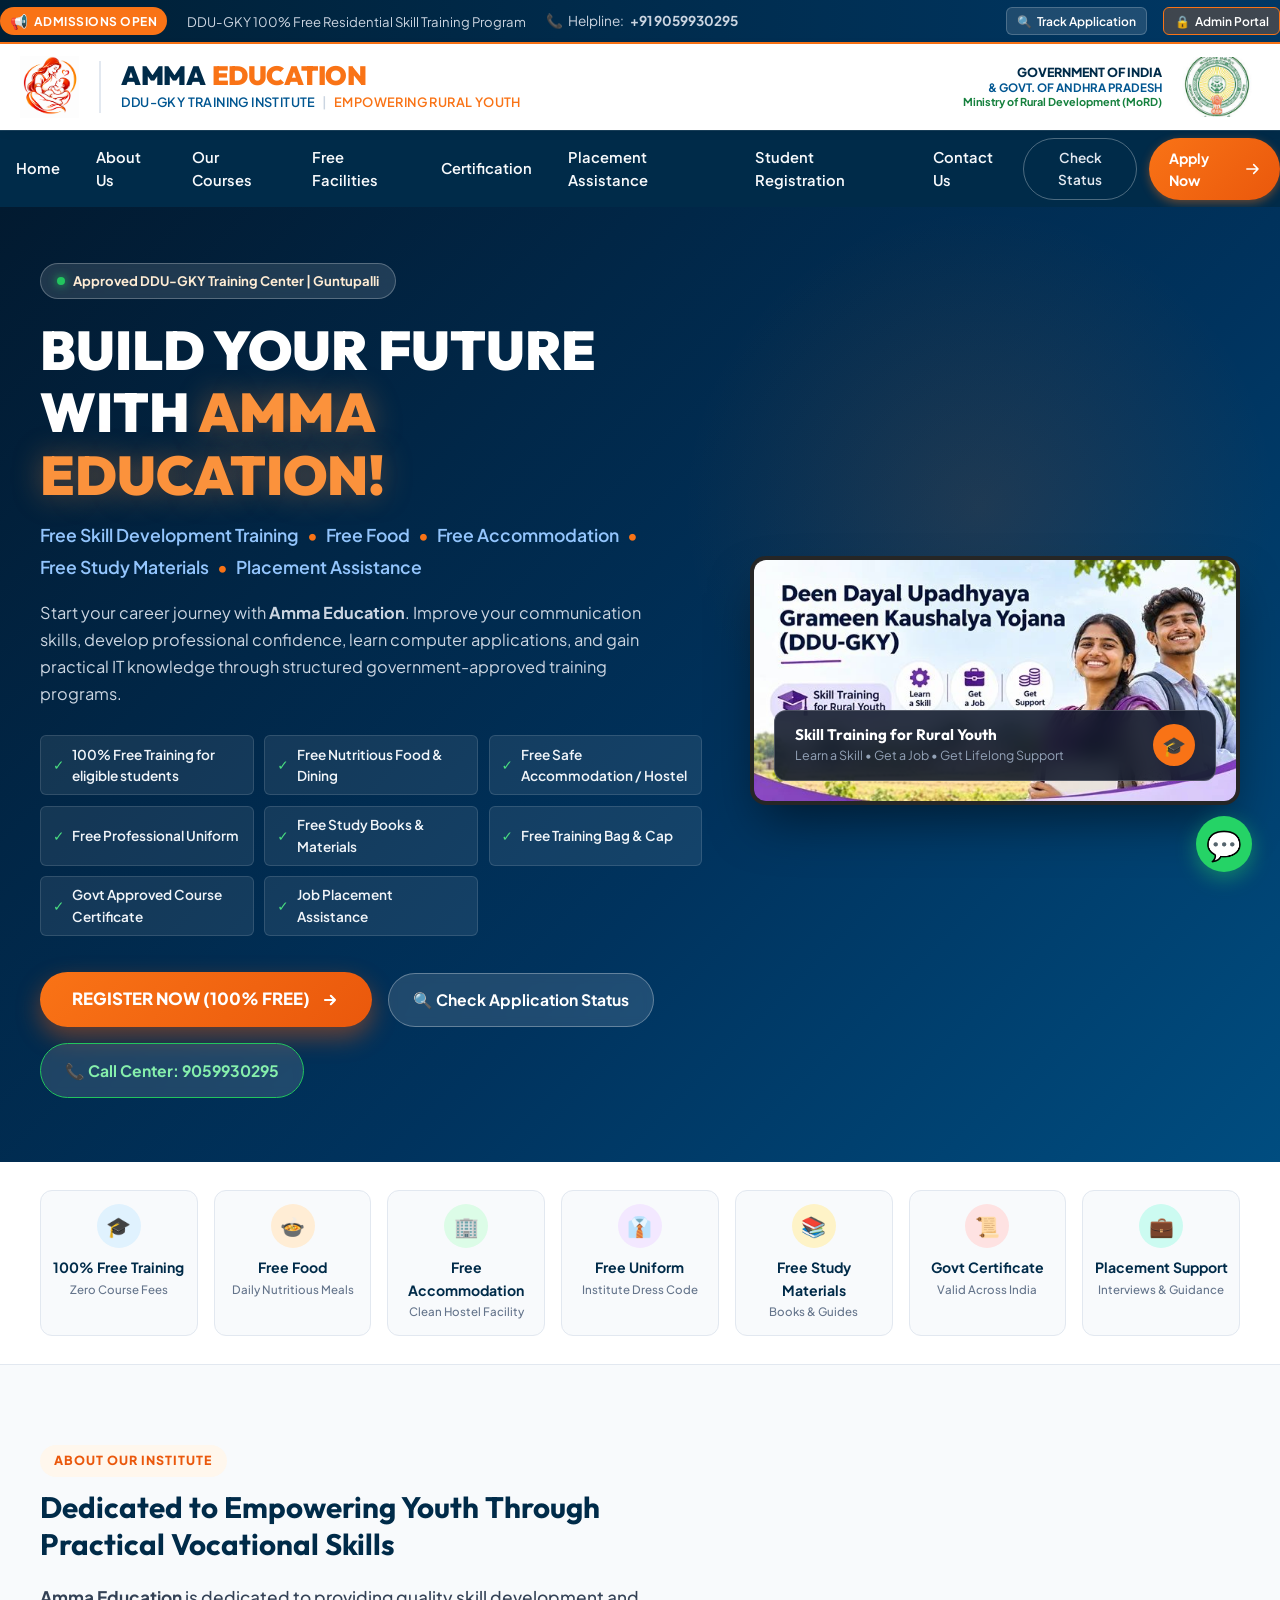
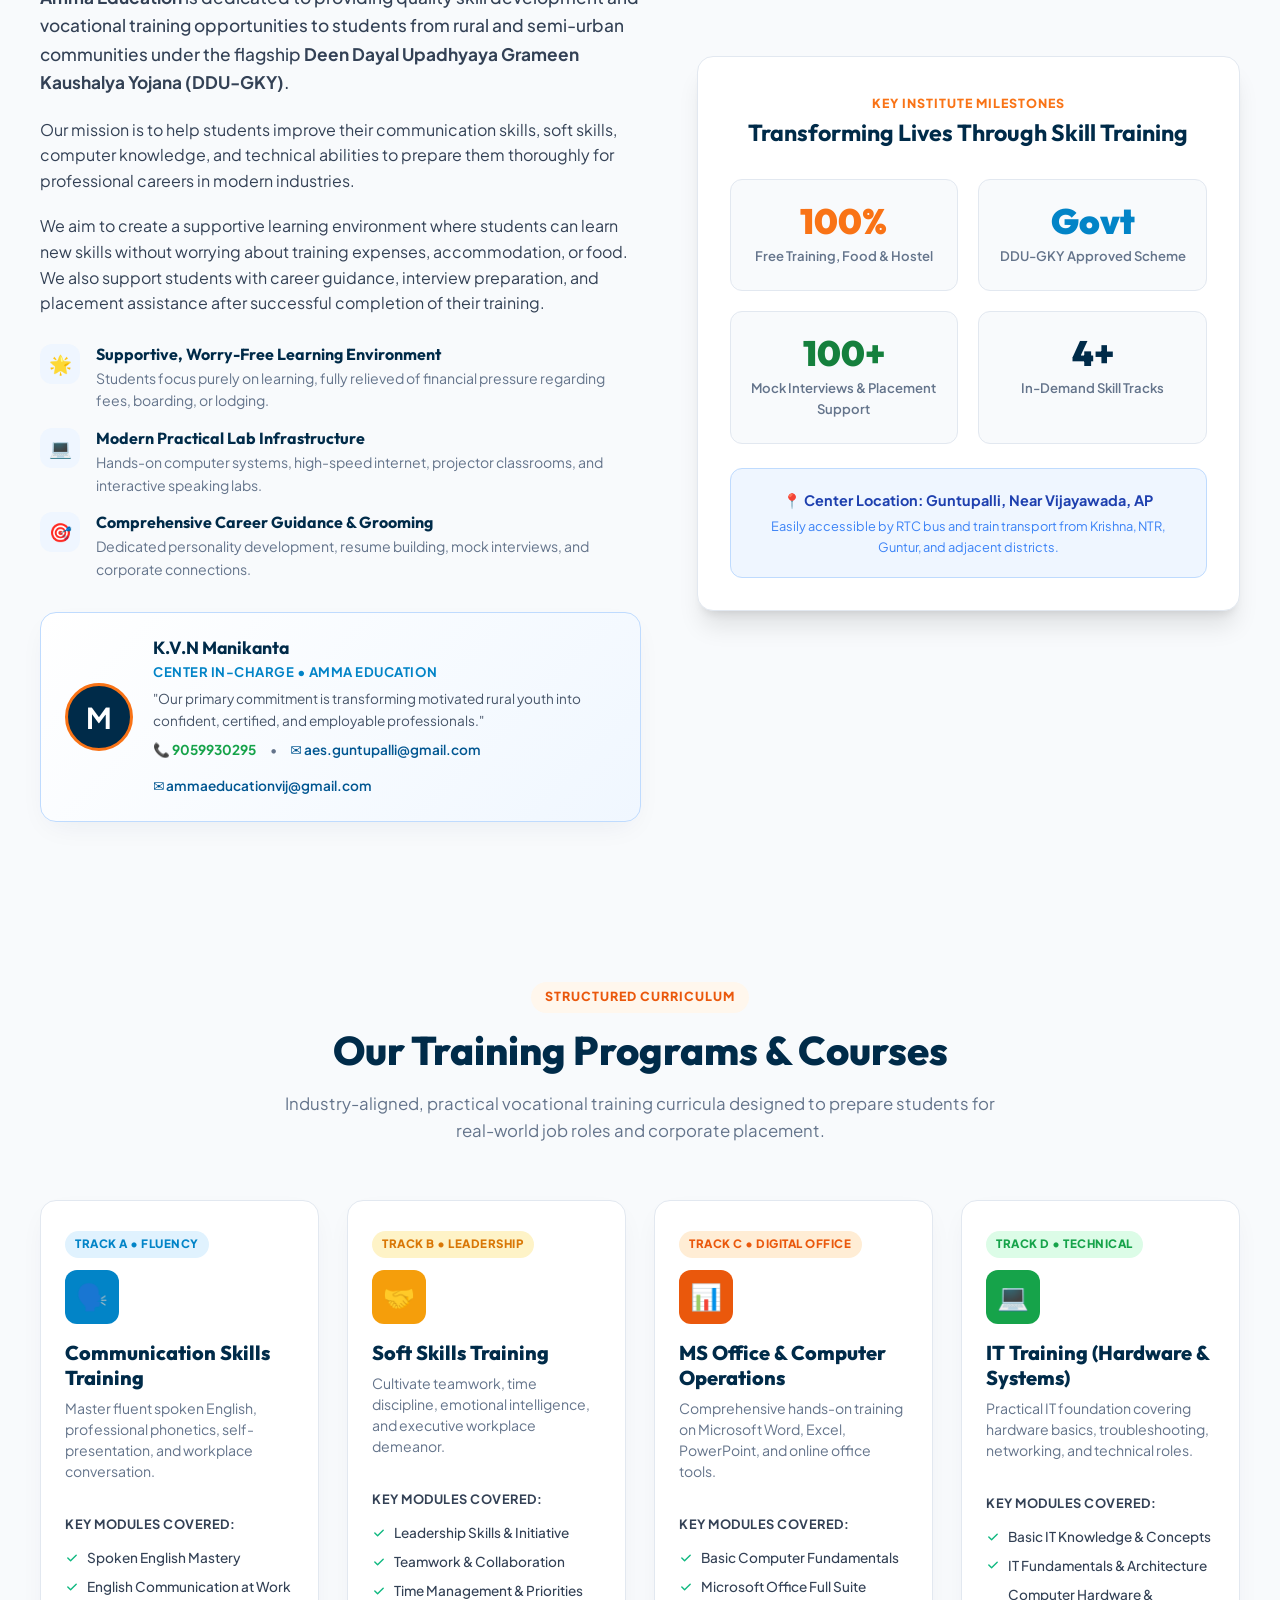
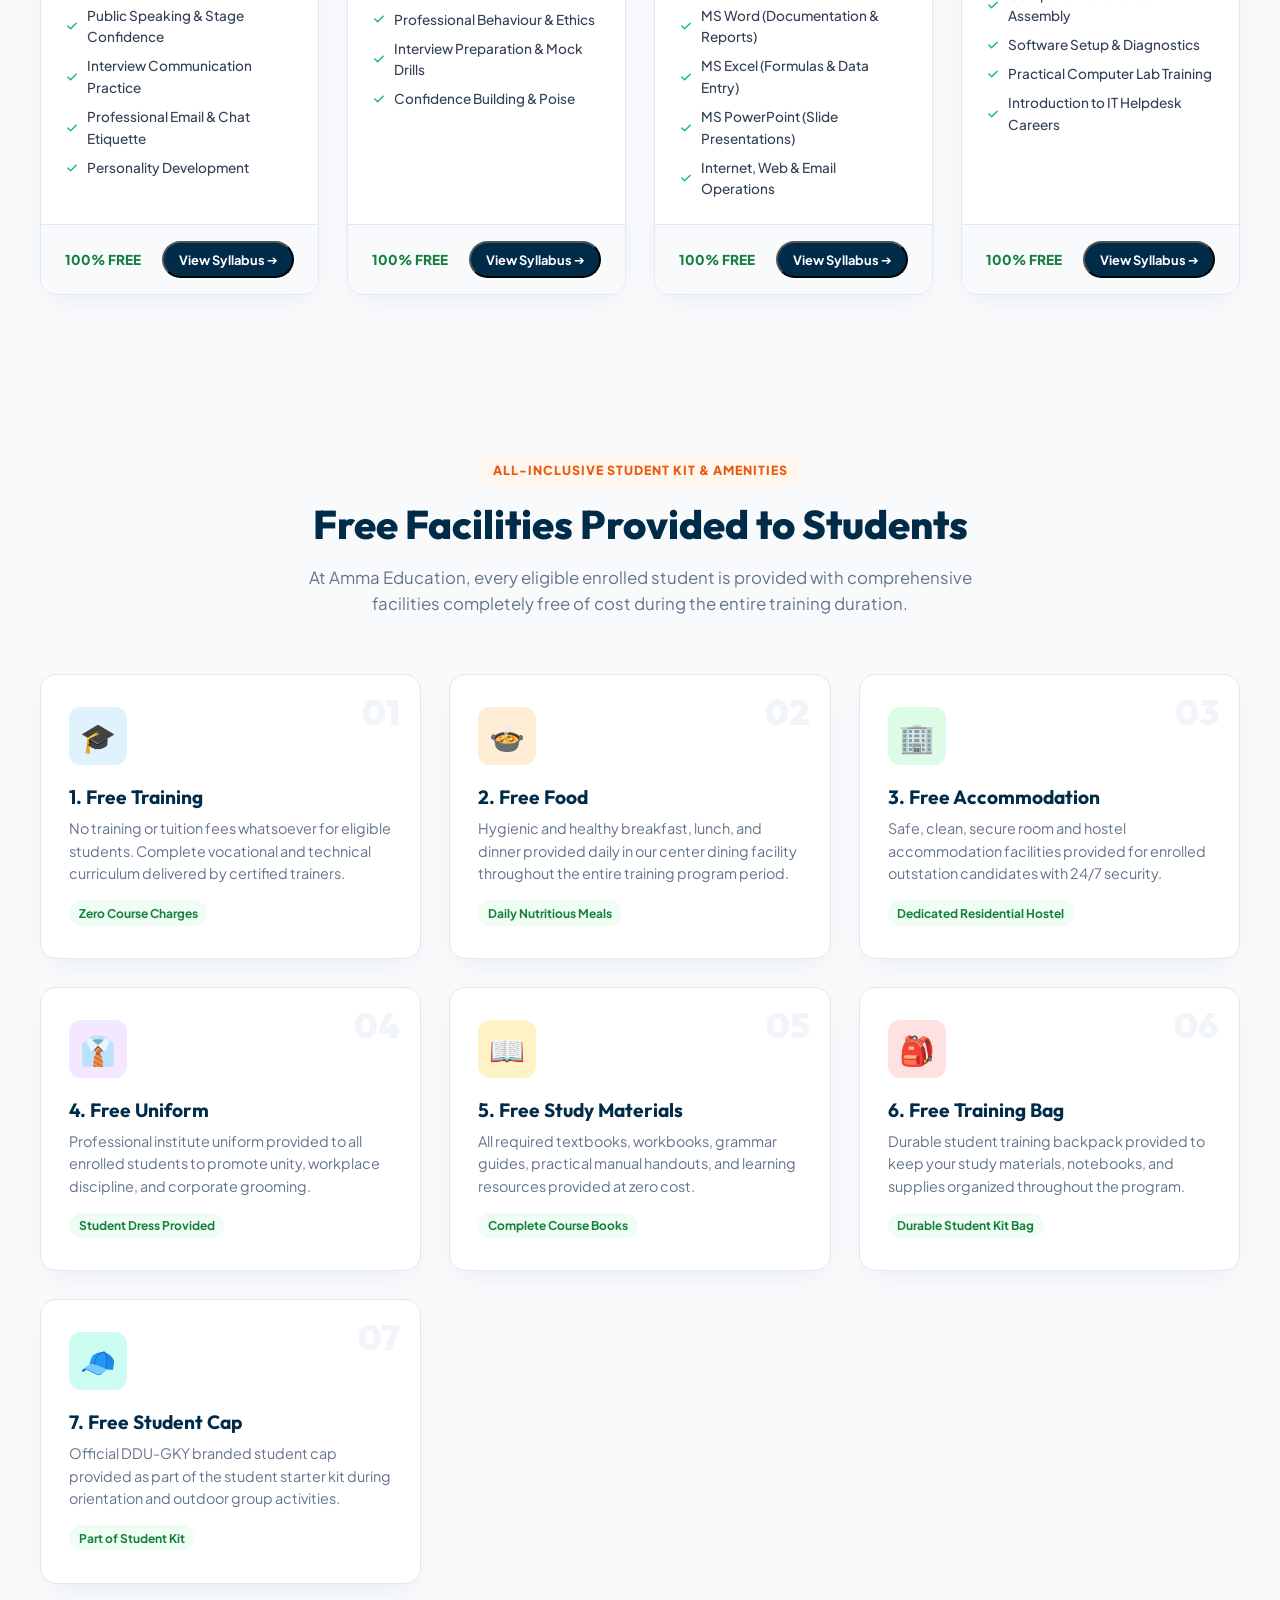
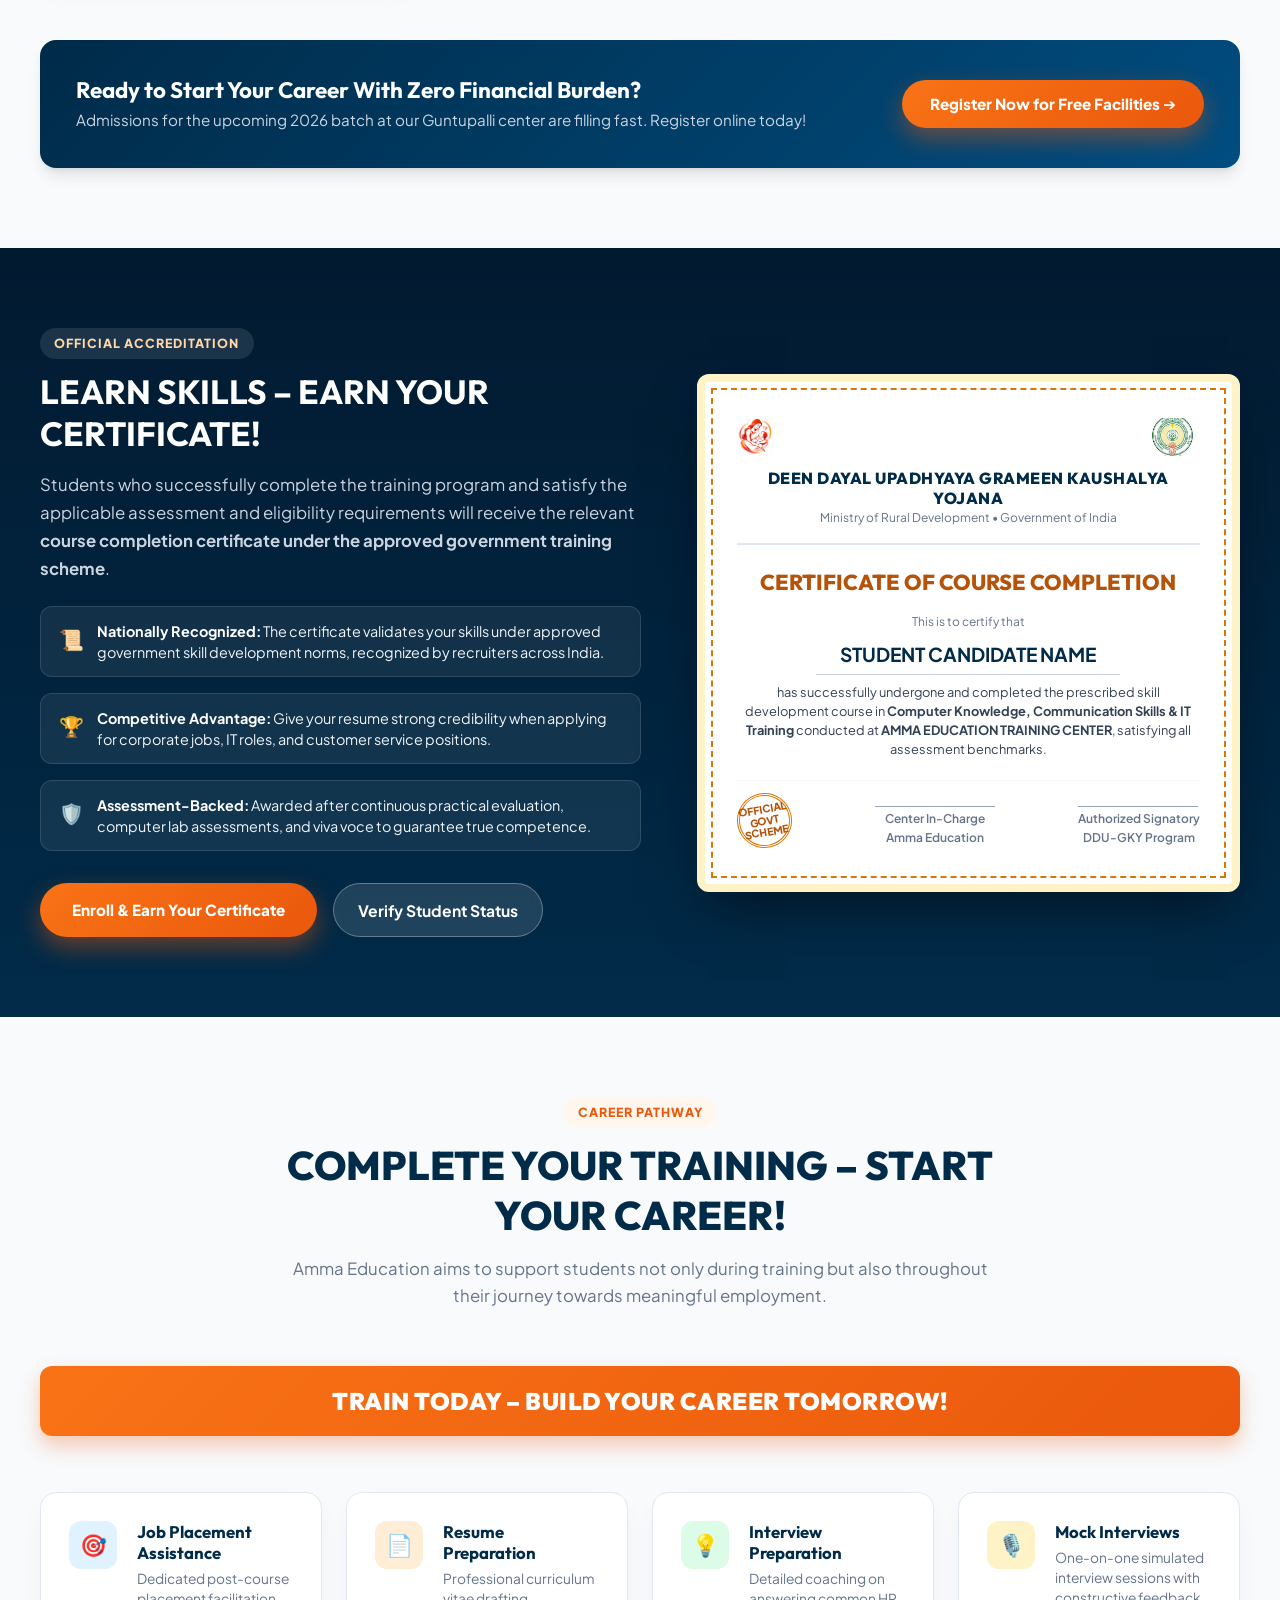
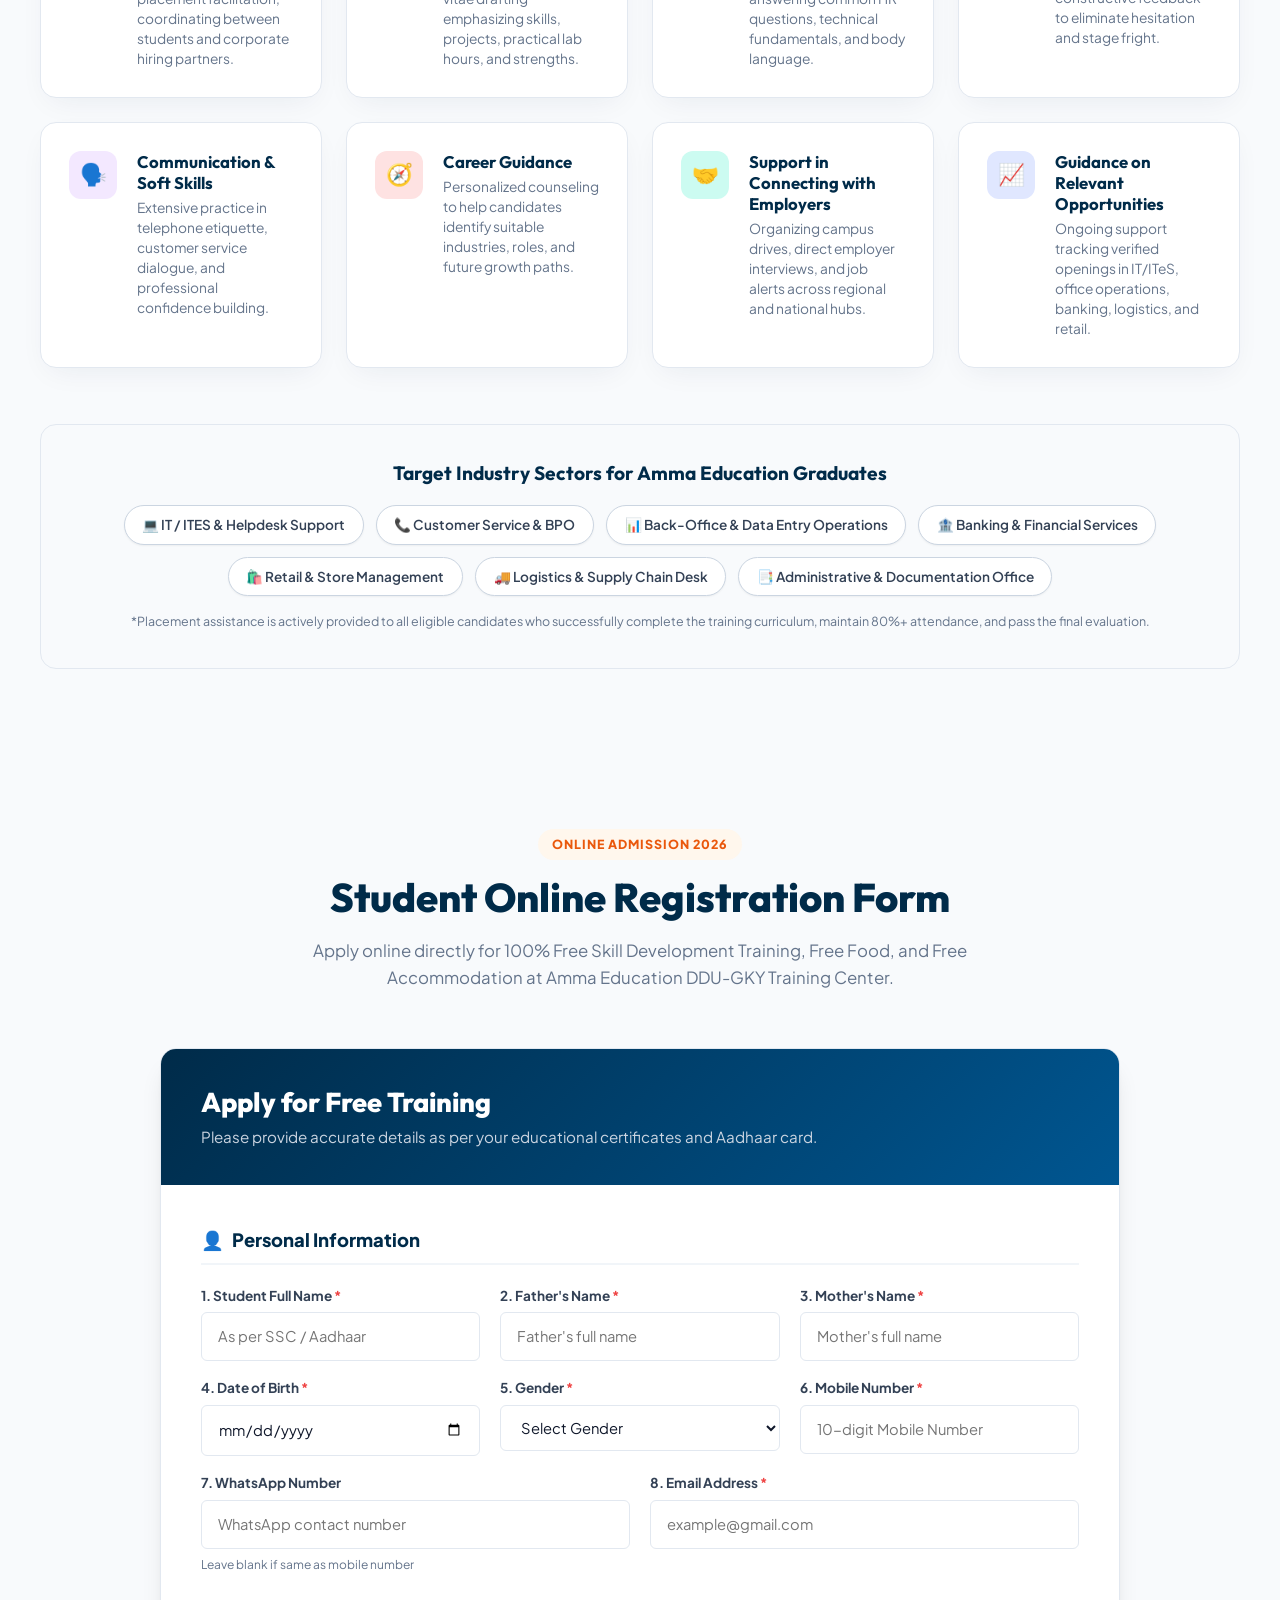
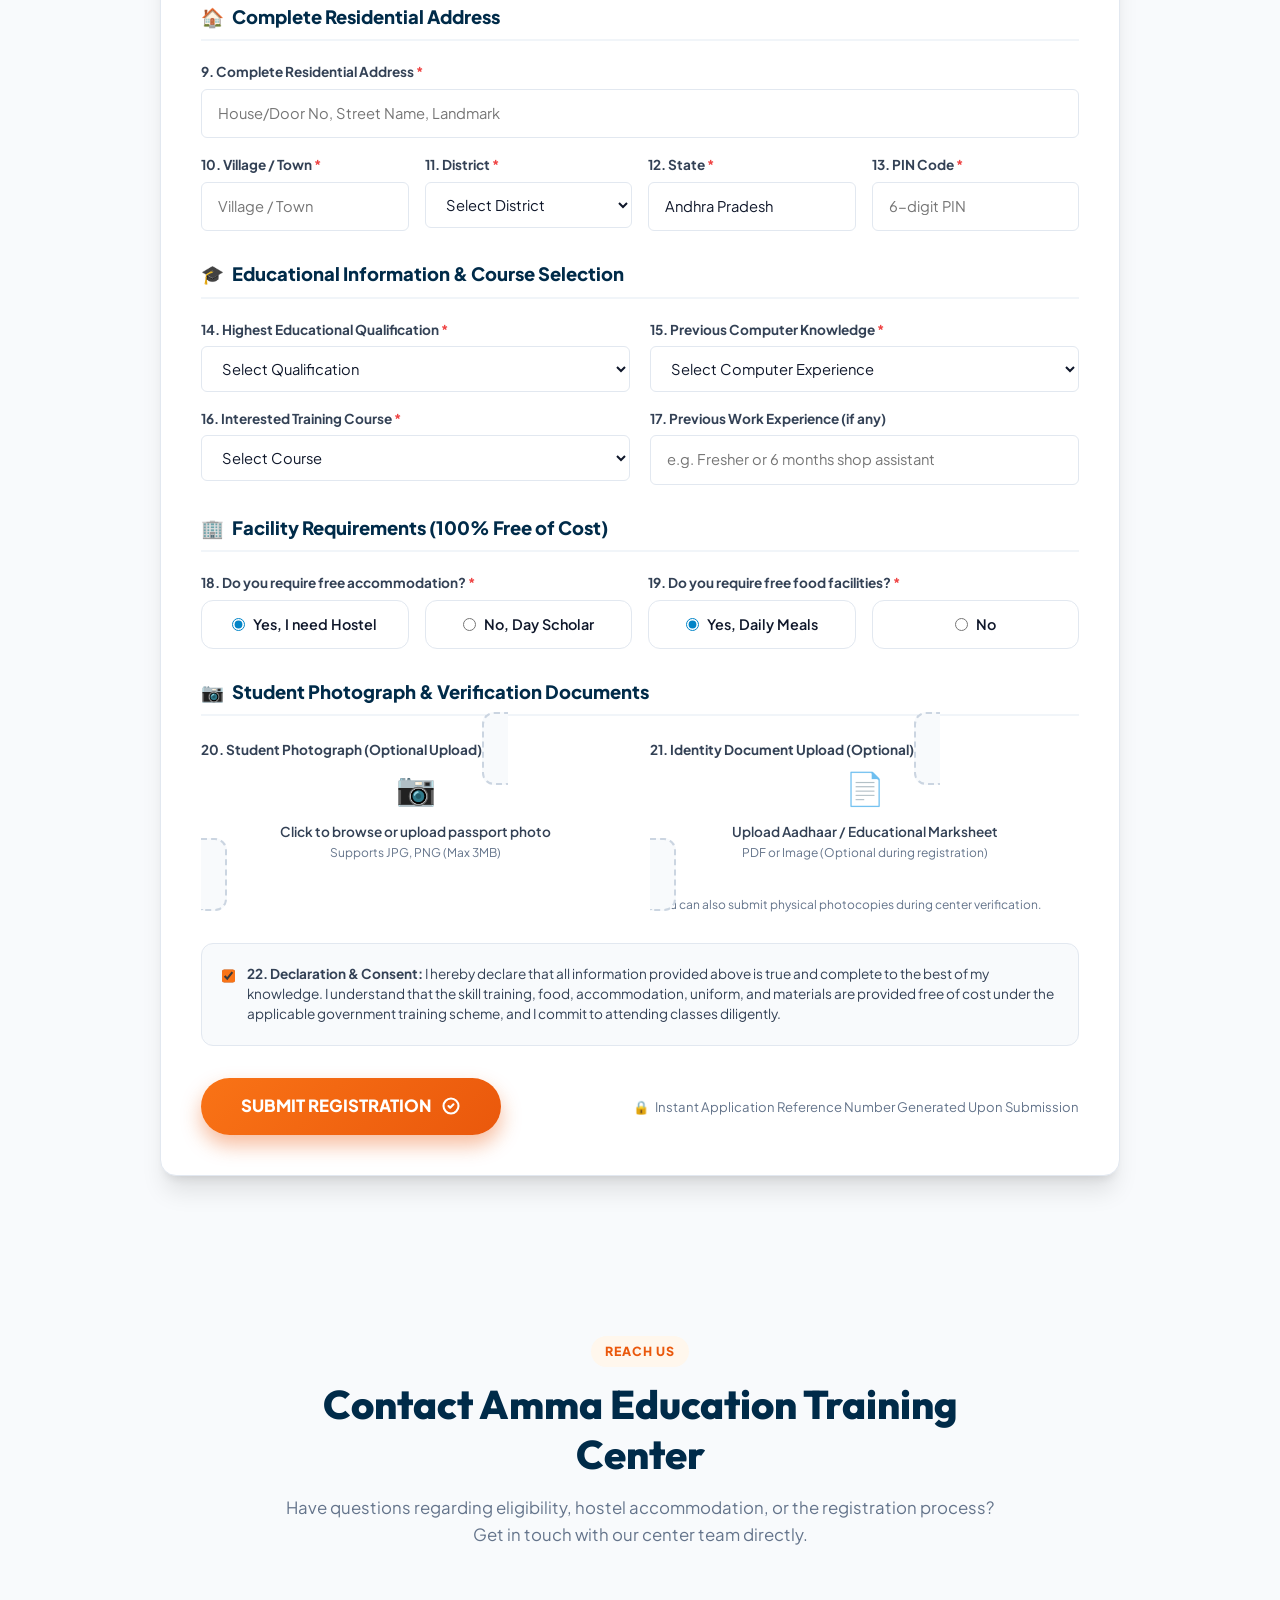
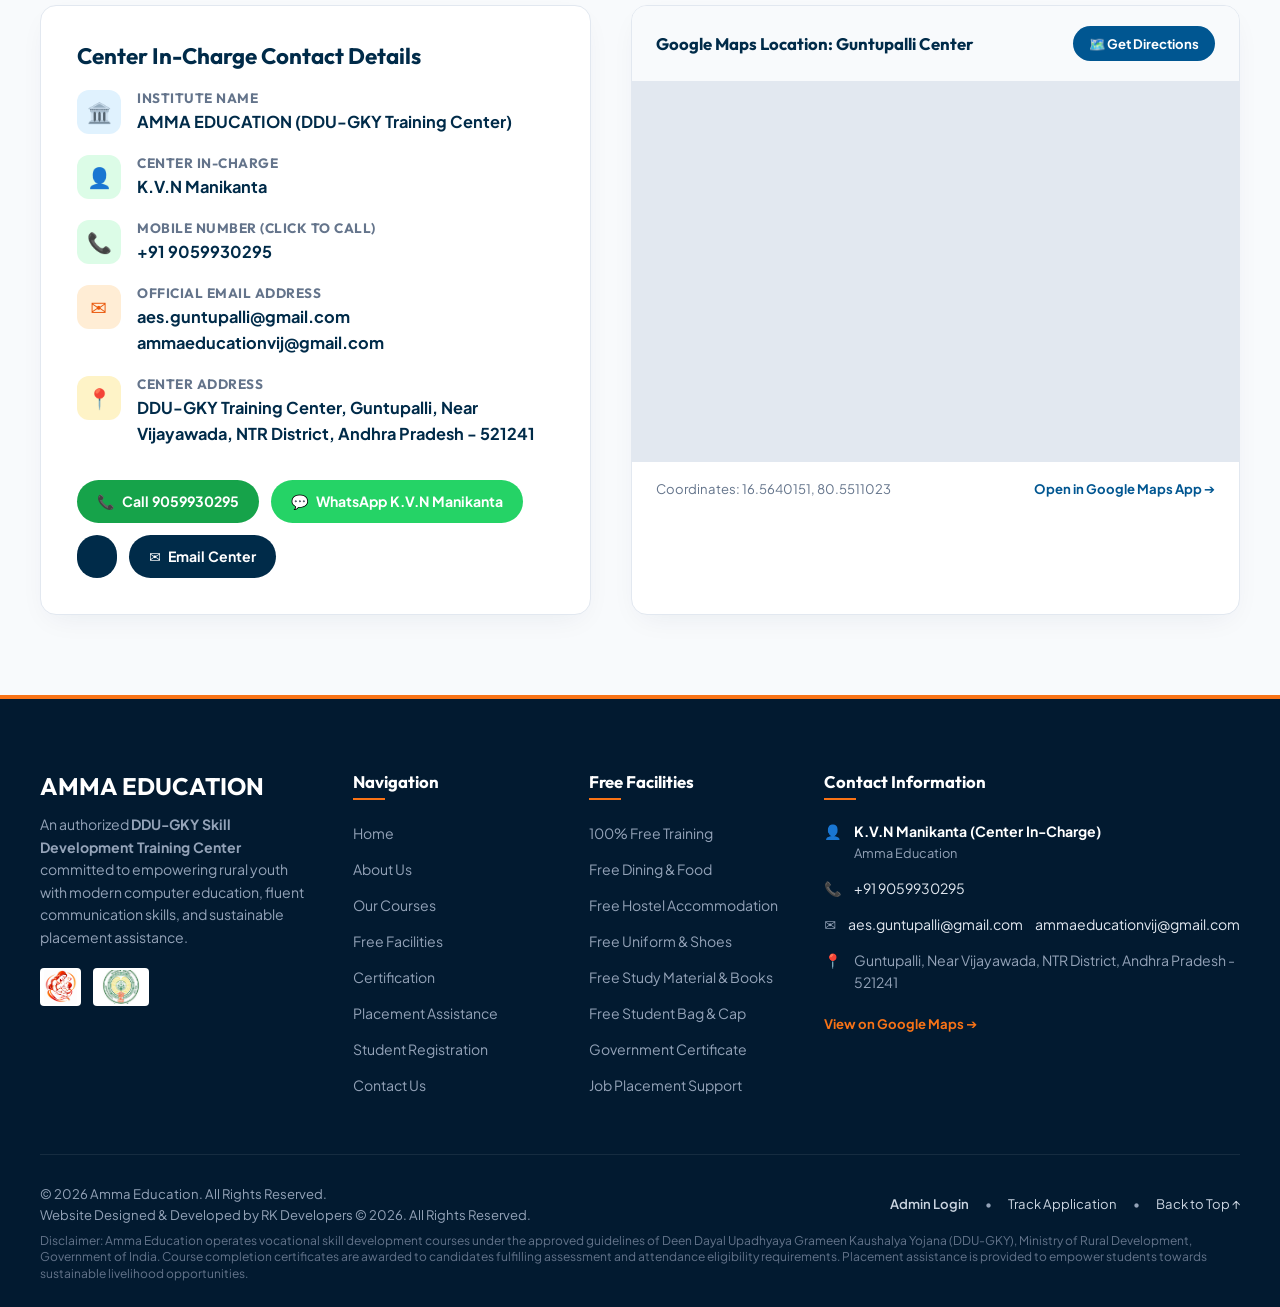
==== amma-education/index.html @ 4bd6892f "Add files via upload" ====
<!DOCTYPE html>
<html lang="en">
<head>
  <meta charset="UTF-8">
  <meta name="viewport" content="width=device-width, initial-scale=1.0">
  <meta name="description" content="Amma Education - Official DDU-GKY Training Institute in Guntupalli. 100% Free Skill Development Training, Free Food, Free Accommodation, Uniform, Study Materials, Government Certification & Job Placement Assistance.">
  <meta name="keywords" content="Amma Education, DDU GKY, Free Skill Training, Guntupalli, Vijayawada, Andhra Pradesh, Free Food, Free Hostel, Communication Skills, Soft Skills, MS Office, IT Training, Government Certificate">
  <meta name="author" content="Amma Education">
  
  <title>AMMA EDUCATION | DDU-GKY Free Skill Development Training Institute</title>

  <!-- Favicon -->
  <link rel="icon" type="image/png" href="assets/images/ddu-gky-logo.png">
  
  <!-- CSS Stylesheets -->
  <link rel="stylesheet" href="assets/css/style.css">
</head>
<body>

  <!-- ==========================================================================
       TOP NOTIFICATION & HELPLINE BAR
       ========================================================================== -->
  <div class="topbar">
    <div class="container-fluid topbar-content">
      <div class="topbar-left">
        <span class="topbar-badge">
          <span style="font-size: 0.9rem;">📢</span> Admissions Open
        </span>
        <span style="font-size: 0.82rem; color: #cbd5e1;">DDU-GKY 100% Free Residential Skill Training Program</span>
        <a href="tel:9059930295" class="topbar-link">
          <span>📞</span> Helpline: <strong>+91 9059930295 </strong>
        </a>
      </div>
      <div class="topbar-right">
        <button type="button" class="topbar-btn" onclick="openStatusModal()">
          <span>🔍</span> Track Application
        </button>
        <a href="admin.html" class="topbar-btn" style="background: rgba(249, 115, 22, 0.25); border-color: #f97316;">
          <span>🔒</span> Admin Portal
        </a>
      </div>
    </div>
  </div>

  <!-- ==========================================================================
       MAIN SITE HEADER (Dual Official Logos + Institute Branding)
       ========================================================================== -->
  <header class="site-header">
    <div class="container header-inner">
      <!-- Left: Official DDU-GKY Logo & Institute Name -->
      <div class="logo-block">
        <a href="#home" title="DDU-GKY Amma Education">
          <img src="assets/images/ddu-gky-logo.png" alt="Official DDU-GKY Logo" class="official-logo">
        </a>
        <div class="institute-branding">
          <h1 class="institute-name">
            AMMA <span class="highlight">EDUCATION</span>
          </h1>
          <div class="institute-tagline">
            <span>DDU-GKY Training Institute</span>
            <span style="color: #cbd5e1;">|</span>
            <span style="color: #f97316;">Empowering Rural Youth</span>
          </div>
        </div>
      </div>

      <!-- Right: Official Government Emblem -->
      <div class="govt-logo-wrapper">
        <div class="govt-text">
          <div style="color: #002B49; font-weight: 800; font-size: 0.78rem;">GOVERNMENT OF INDIA</div>
          <div style="color: #005691; font-size: 0.72rem;">&amp; GOVT. OF ANDHRA PRADESH</div>
          <div style="color: #15803d; font-size: 0.68rem; font-weight: 700;">Ministry of Rural Development (MoRD)</div>
        </div>
        <img src="assets/images/govt-logo.png" alt="Official Government Emblem" class="govt-logo">
      </div>
    </div>
  </header>

  <!-- ==========================================================================
       MAIN NAVIGATION BAR
       ========================================================================== -->
  <nav class="main-nav">
    <div class="container-fluid nav-inner">
      <ul class="nav-links">
        <li><a href="#home" class="nav-link active">Home</a></li>
        <li><a href="#about" class="nav-link">About Us</a></li>
        <li><a href="#courses" class="nav-link">Our Courses</a></li>
        <li><a href="#facilities" class="nav-link">Free Facilities</a></li>
        <li><a href="#certification" class="nav-link">Certification</a></li>
        <li><a href="#placement" class="nav-link">Placement Assistance</a></li>
        <li><a href="#registration" class="nav-link">Student Registration</a></li>
        <li><a href="#contact" class="nav-link">Contact Us</a></li>
      </ul>

      <div class="nav-cta">
        <button type="button" class="btn-nav-status" onclick="openStatusModal()">
          Check Status
        </button>
        <a href="#registration" class="btn-nav-register">
          <span>Apply Now</span>
          <svg width="16" height="16" fill="none" stroke="currentColor" viewBox="0 0 24 24"><path stroke-linecap="round" stroke-linejoin="round" stroke-width="2.5" d="M14 5l7 7m0 0l-7 7m7-7H3"/></svg>
        </a>
        <button type="button" class="mobile-menu-toggle" aria-label="Toggle Navigation Menu">
          ☰
        </button>
      </div>
    </div>
  </nav>

  <!-- Mobile Drawer Menu -->
  <div class="mobile-nav-overlay"></div>
  <div class="mobile-nav-drawer">
    <div class="mobile-drawer-header">
      <h3 style="color:#ffffff; font-size: 1.2rem;">AMMA EDUCATION</h3>
      <button type="button" class="mobile-drawer-close" style="background:transparent; border:none; color:#ffffff; font-size: 1.5rem; cursor:pointer;">✕</button>
    </div>
    <div class="mobile-nav-links">
      <a href="#home">🏠 Home</a>
      <a href="#about">ℹ️ About Us</a>
      <a href="#courses">📚 Our Courses</a>
      <a href="#facilities">✨ Free Facilities</a>
      <a href="#certification">📜 Government Certificate</a>
      <a href="#placement">💼 Placement Assistance</a>
      <a href="#registration">📝 Student Registration</a>
      <a href="#contact">📍 Contact Us</a>
      <a href="javascript:void(0)" onclick="openStatusModal()">🔍 Track Application Status</a>
      <a href="admin.html" style="color: #fb923c;">🔒 Center Admin Portal</a>
    </div>
    <div style="margin-top: auto; border-top: 1px solid rgba(255,255,255,0.1); padding-top: 1rem; color: #94a3b8; font-size: 0.82rem;">
      <p>Center In-charge: <strong>K.V.N Manikanta</strong></p>
      <p>Helpline: <strong>9059930295</strong></p>
    </div>
  </div>

  <!-- ==========================================================================
       SECTION 2: HOMEPAGE MAIN BANNER / HERO
       ========================================================================== -->
  <section id="home" class="hero-section">
    <div class="container hero-grid">
      <!-- Left Column: Compelling Pitch & CTAs -->
      <div>
        <div class="hero-badge-pill">
          <span class="pill-dot"></span>
          <span>Approved DDU-GKY Training Center | Guntupalli</span>
        </div>

        <h1 class="hero-title">
          BUILD YOUR FUTURE WITH <span class="highlight-orange">AMMA EDUCATION!</span>
        </h1>

        <div class="hero-subheading">
          <span>Free Skill Development Training</span>
          <span class="bullet">•</span>
          <span>Free Food</span>
          <span class="bullet">•</span>
          <span>Free Accommodation</span>
          <span class="bullet">•</span>
          <span>Free Study Materials</span>
          <span class="bullet">•</span>
          <span>Placement Assistance</span>
        </div>

        <p class="hero-desc">
          Start your career journey with <strong>Amma Education</strong>. Improve your communication skills, develop professional confidence, learn computer applications, and gain practical IT knowledge through structured government-approved training programs.
        </p>

        <!-- Prominently Highlighted Benefits Grid -->
        <div class="hero-benefits-grid">
          <div class="benefit-item">
            <span class="check-icon">✓</span> 100% Free Training for eligible students
          </div>
          <div class="benefit-item">
            <span class="check-icon">✓</span> Free Nutritious Food &amp; Dining
          </div>
          <div class="benefit-item">
            <span class="check-icon">✓</span> Free Safe Accommodation / Hostel
          </div>
          <div class="benefit-item">
            <span class="check-icon">✓</span> Free Professional Uniform
          </div>
          <div class="benefit-item">
            <span class="check-icon">✓</span> Free Study Books &amp; Materials
          </div>
          <div class="benefit-item">
            <span class="check-icon">✓</span> Free Training Bag &amp; Cap
          </div>
          <div class="benefit-item">
            <span class="check-icon">✓</span> Govt Approved Course Certificate
          </div>
          <div class="benefit-item">
            <span class="check-icon">✓</span> Job Placement Assistance
          </div>
        </div>

        <!-- Prominent Call to Action Buttons -->
        <div class="hero-ctas">
          <a href="#registration" class="btn-primary-hero">
            <span>REGISTER NOW (100% FREE)</span>
            <svg width="20" height="20" fill="none" stroke="currentColor" viewBox="0 0 24 24"><path stroke-linecap="round" stroke-linejoin="round" stroke-width="2.5" d="M13 7l5 5m0 0l-5 5m5-5H6"/></svg>
          </a>
          <button type="button" class="btn-secondary-hero" onclick="openStatusModal()">
            <span>🔍 Check Application Status</span>
          </button>
          <a href="tel:9059930295" class="btn-secondary-hero" style="border-color: #22c55e; color: #86efac;">
            <span>📞 Call Center: 9059930295</span>
          </a>
        </div>
      </div>

      <!-- Right Column: Official Visual Hero Card -->
      <div class="hero-media-wrapper">
        <div class="hero-image-card">
          <img src="assets/images/ddu-gky-banner.jpg" alt="DDU-GKY Skill Training for Rural Youth" class="hero-main-img">
          
          <div class="hero-floating-badge">
            <div class="floating-badge-text">
              <h4>Skill Training for Rural Youth</h4>
              <p>Learn a Skill • Get a Job • Get Lifelong Support</p>
            </div>
            <div class="floating-badge-icon">
              🎓
            </div>
          </div>
        </div>
      </div>
    </div>
  </section>

  <!-- ==========================================================================
       VALUE STRIP: KEY 100% FREE BENEFITS AT A GLANCE
       ========================================================================== -->
  <div class="value-strip">
    <div class="container value-strip-grid">
      <div class="value-strip-card">
        <div class="value-strip-icon free-train">🎓</div>
        <div class="value-strip-title">100% Free Training</div>
        <div class="value-strip-sub">Zero Course Fees</div>
      </div>
      <div class="value-strip-card">
        <div class="value-strip-icon free-food">🍲</div>
        <div class="value-strip-title">Free Food</div>
        <div class="value-strip-sub">Daily Nutritious Meals</div>
      </div>
      <div class="value-strip-card">
        <div class="value-strip-icon free-stay">🏢</div>
        <div class="value-strip-title">Free Accommodation</div>
        <div class="value-strip-sub">Clean Hostel Facility</div>
      </div>
      <div class="value-strip-card">
        <div class="value-strip-icon free-dress">👔</div>
        <div class="value-strip-title">Free Uniform</div>
        <div class="value-strip-sub">Institute Dress Code</div>
      </div>
      <div class="value-strip-card">
        <div class="value-strip-icon free-books">📚</div>
        <div class="value-strip-title">Free Study Materials</div>
        <div class="value-strip-sub">Books &amp; Guides</div>
      </div>
      <div class="value-strip-card">
        <div class="value-strip-icon free-cert">📜</div>
        <div class="value-strip-title">Govt Certificate</div>
        <div class="value-strip-sub">Valid Across India</div>
      </div>
      <div class="value-strip-card">
        <div class="value-strip-icon free-job">💼</div>
        <div class="value-strip-title">Placement Support</div>
        <div class="value-strip-sub">Interviews &amp; Guidance</div>
      </div>
    </div>
  </div>

  <!-- ==========================================================================
       SECTION 3: ABOUT AMMA EDUCATION
       ========================================================================== -->
  <section id="about" class="section section-tinted">
    <div class="container about-grid">
      <!-- Left: About Information -->
      <div class="about-text-col">
        <span class="section-tag">About Our Institute</span>
        <h3>Dedicated to Empowering Youth Through Practical Vocational Skills</h3>
        
        <p class="about-lead">
          <strong>Amma Education</strong> is dedicated to providing quality skill development and vocational training opportunities to students from rural and semi-urban communities under the flagship <strong>Deen Dayal Upadhyaya Grameen Kaushalya Yojana (DDU-GKY)</strong>.
        </p>

        <p style="color: var(--text-medium); margin-bottom: 1.25rem;">
          Our mission is to help students improve their communication skills, soft skills, computer knowledge, and technical abilities to prepare them thoroughly for professional careers in modern industries.
        </p>

        <p style="color: var(--text-medium); margin-bottom: 1.5rem;">
          We aim to create a supportive learning environment where students can learn new skills without worrying about training expenses, accommodation, or food. We also support students with career guidance, interview preparation, and placement assistance after successful completion of their training.
        </p>

        <!-- Feature Points -->
        <div class="about-features">
          <div class="about-feat-item">
            <div class="feat-icon-box">🌟</div>
            <div class="feat-content">
              <h4>Supportive, Worry-Free Learning Environment</h4>
              <p>Students focus purely on learning, fully relieved of financial pressure regarding fees, boarding, or lodging.</p>
            </div>
          </div>

          <div class="about-feat-item">
            <div class="feat-icon-box">💻</div>
            <div class="feat-content">
              <h4>Modern Practical Lab Infrastructure</h4>
              <p>Hands-on computer systems, high-speed internet, projector classrooms, and interactive speaking labs.</p>
            </div>
          </div>

          <div class="about-feat-item">
            <div class="feat-icon-box">🎯</div>
            <div class="feat-content">
              <h4>Comprehensive Career Guidance &amp; Grooming</h4>
              <p>Dedicated personality development, resume building, mock interviews, and corporate connections.</p>
            </div>
          </div>
        </div>

        <!-- Center In-charge Profile Card -->
        <div class="incharge-card">
          <div class="incharge-avatar">M</div>
          <div class="incharge-info">
            <h4>K.V.N Manikanta</h4>
            <div class="incharge-role">Center In-Charge • Amma Education</div>
            <p style="font-size: 0.85rem; color: #475569; margin-bottom: 0.5rem;">
              "Our primary commitment is transforming motivated rural youth into confident, certified, and employable professionals."
            </p>
            <div class="incharge-contact">
              <a href="tel:9059930295" style="color: #16a34a; font-weight: 700;">📞 9059930295</a>
              <span>•</span>
              <a href="mailto:aes.guntupalli@gmail.com" style="color: #005691; font-weight: 600;">✉️ aes.guntupalli@gmail.com</a>
              <a href="ammaeducationvij@gmail.com" style="color: #005691; font-weight: 600;">✉️ ammaeducationvij@gmail.com</a>

            </div>
          </div>
        </div>
      </div>

      <!-- Right: Key Highlights & Stats Visual -->
      <div>
        <div class="about-visual-card">
          <div style="text-align: center; margin-bottom: 2rem;">
            <span style="font-size: 0.78rem; font-weight: 800; color: #f97316; letter-spacing: 1px; text-transform: uppercase;">Key Institute Milestones</span>
            <h4 style="font-size: 1.45rem; color: #002B49; margin-top: 0.25rem;">Transforming Lives Through Skill Training</h4>
          </div>

          <div class="about-stats-grid">
            <div class="stat-box">
              <div class="stat-number saffron">100%</div>
              <div class="stat-label">Free Training, Food &amp; Hostel</div>
            </div>
            <div class="stat-box">
              <div class="stat-number blue">Govt</div>
              <div class="stat-label">DDU-GKY Approved Scheme</div>
            </div>
            <div class="stat-box">
              <div class="stat-number green">100+</div>
              <div class="stat-label">Mock Interviews &amp; Placement Support</div>
            </div>
            <div class="stat-box">
              <div class="stat-number">4+</div>
              <div class="stat-label">In-Demand Skill Tracks</div>
            </div>
          </div>

          <div style="background: #eff6ff; border-radius: 12px; padding: 1.25rem; margin-top: 1.5rem; border: 1px solid #bfdbfe; text-align: center;">
            <p style="font-size: 0.9rem; color: #1e40af; font-weight: 700; margin-bottom: 0.25rem;">
              📍 Center Location: Guntupalli, Near Vijayawada, AP
            </p>
            <p style="font-size: 0.8rem; color: #3b82f6;">
              Easily accessible by RTC bus and train transport from Krishna, NTR, Guntur, and adjacent districts.
            </p>
          </div>
        </div>
      </div>
    </div>
  </section>

  <!-- ==========================================================================
       SECTION 4: OUR TRAINING PROGRAMS AND COURSES
       ========================================================================== -->
  <section id="courses" class="section">
    <div class="container">
      <div class="section-header">
        <span class="section-tag">Structured Curriculum</span>
        <h2 class="section-title">Our Training Programs &amp; Courses</h2>
        <p class="section-subtitle">
          Industry-aligned, practical vocational training curricula designed to prepare students for real-world job roles and corporate placement.
        </p>
      </div>

      <div class="courses-grid">
        <!-- Course A: Communication Skills Training -->
        <div class="course-card comm">
          <div class="course-card-header">
            <span class="course-badge">Track A • Fluency</span>
            <div class="course-icon-holder">🗣️</div>
            <h3 class="course-title">Communication Skills Training</h3>
            <p class="course-desc">Master fluent spoken English, professional phonetics, self-presentation, and workplace conversation.</p>
          </div>
          <div class="course-card-body">
            <div class="syllabus-title">Key Modules Covered:</div>
            <ul class="curriculum-list">
              <li class="curriculum-item"><svg width="14" height="14" fill="currentColor" viewBox="0 0 20 20"><path fill-rule="evenodd" d="M16.707 5.293a1 1 0 010 1.414l-8 8a1 1 0 01-1.414 0l-4-4a1 1 0 011.414-1.414L8 12.586l7.293-7.293a1 1 0 011.414 0z" clip-rule="evenodd"/></svg> Spoken English Mastery</li>
              <li class="curriculum-item"><svg width="14" height="14" fill="currentColor" viewBox="0 0 20 20"><path fill-rule="evenodd" d="M16.707 5.293a1 1 0 010 1.414l-8 8a1 1 0 01-1.414 0l-4-4a1 1 0 011.414-1.414L8 12.586l7.293-7.293a1 1 0 011.414 0z" clip-rule="evenodd"/></svg> English Communication at Work</li>
              <li class="curriculum-item"><svg width="14" height="14" fill="currentColor" viewBox="0 0 20 20"><path fill-rule="evenodd" d="M16.707 5.293a1 1 0 010 1.414l-8 8a1 1 0 01-1.414 0l-4-4a1 1 0 011.414-1.414L8 12.586l7.293-7.293a1 1 0 011.414 0z" clip-rule="evenodd"/></svg> Public Speaking &amp; Stage Confidence</li>
              <li class="curriculum-item"><svg width="14" height="14" fill="currentColor" viewBox="0 0 20 20"><path fill-rule="evenodd" d="M16.707 5.293a1 1 0 010 1.414l-8 8a1 1 0 01-1.414 0l-4-4a1 1 0 011.414-1.414L8 12.586l7.293-7.293a1 1 0 011.414 0z" clip-rule="evenodd"/></svg> Interview Communication Practice</li>
              <li class="curriculum-item"><svg width="14" height="14" fill="currentColor" viewBox="0 0 20 20"><path fill-rule="evenodd" d="M16.707 5.293a1 1 0 010 1.414l-8 8a1 1 0 01-1.414 0l-4-4a1 1 0 011.414-1.414L8 12.586l7.293-7.293a1 1 0 011.414 0z" clip-rule="evenodd"/></svg> Professional Email &amp; Chat Etiquette</li>
              <li class="curriculum-item"><svg width="14" height="14" fill="currentColor" viewBox="0 0 20 20"><path fill-rule="evenodd" d="M16.707 5.293a1 1 0 010 1.414l-8 8a1 1 0 01-1.414 0l-4-4a1 1 0 011.414-1.414L8 12.586l7.293-7.293a1 1 0 011.414 0z" clip-rule="evenodd"/></svg> Personality Development</li>
            </ul>
          </div>
          <div class="course-card-footer">
            <span class="course-fee-tag">100% FREE</span>
            <button type="button" class="btn-course-enroll" onclick="openCourseModal('comm')">
              View Syllabus ➔
            </button>
          </div>
        </div>

        <!-- Course B: Soft Skills Training -->
        <div class="course-card soft">
          <div class="course-card-header">
            <span class="course-badge">Track B • Leadership</span>
            <div class="course-icon-holder">🤝</div>
            <h3 class="course-title">Soft Skills Training</h3>
            <p class="course-desc">Cultivate teamwork, time discipline, emotional intelligence, and executive workplace demeanor.</p>
          </div>
          <div class="course-card-body">
            <div class="syllabus-title">Key Modules Covered:</div>
            <ul class="curriculum-list">
              <li class="curriculum-item"><svg width="14" height="14" fill="currentColor" viewBox="0 0 20 20"><path fill-rule="evenodd" d="M16.707 5.293a1 1 0 010 1.414l-8 8a1 1 0 01-1.414 0l-4-4a1 1 0 011.414-1.414L8 12.586l7.293-7.293a1 1 0 011.414 0z" clip-rule="evenodd"/></svg> Leadership Skills &amp; Initiative</li>
              <li class="curriculum-item"><svg width="14" height="14" fill="currentColor" viewBox="0 0 20 20"><path fill-rule="evenodd" d="M16.707 5.293a1 1 0 010 1.414l-8 8a1 1 0 01-1.414 0l-4-4a1 1 0 011.414-1.414L8 12.586l7.293-7.293a1 1 0 011.414 0z" clip-rule="evenodd"/></svg> Teamwork &amp; Collaboration</li>
              <li class="curriculum-item"><svg width="14" height="14" fill="currentColor" viewBox="0 0 20 20"><path fill-rule="evenodd" d="M16.707 5.293a1 1 0 010 1.414l-8 8a1 1 0 01-1.414 0l-4-4a1 1 0 011.414-1.414L8 12.586l7.293-7.293a1 1 0 011.414 0z" clip-rule="evenodd"/></svg> Time Management &amp; Priorities</li>
              <li class="curriculum-item"><svg width="14" height="14" fill="currentColor" viewBox="0 0 20 20"><path fill-rule="evenodd" d="M16.707 5.293a1 1 0 010 1.414l-8 8a1 1 0 01-1.414 0l-4-4a1 1 0 011.414-1.414L8 12.586l7.293-7.293a1 1 0 011.414 0z" clip-rule="evenodd"/></svg> Professional Behaviour &amp; Ethics</li>
              <li class="curriculum-item"><svg width="14" height="14" fill="currentColor" viewBox="0 0 20 20"><path fill-rule="evenodd" d="M16.707 5.293a1 1 0 010 1.414l-8 8a1 1 0 01-1.414 0l-4-4a1 1 0 011.414-1.414L8 12.586l7.293-7.293a1 1 0 011.414 0z" clip-rule="evenodd"/></svg> Interview Preparation &amp; Mock Drills</li>
              <li class="curriculum-item"><svg width="14" height="14" fill="currentColor" viewBox="0 0 20 20"><path fill-rule="evenodd" d="M16.707 5.293a1 1 0 010 1.414l-8 8a1 1 0 01-1.414 0l-4-4a1 1 0 011.414-1.414L8 12.586l7.293-7.293a1 1 0 011.414 0z" clip-rule="evenodd"/></svg> Confidence Building &amp; Poise</li>
            </ul>
          </div>
          <div class="course-card-footer">
            <span class="course-fee-tag">100% FREE</span>
            <button type="button" class="btn-course-enroll" onclick="openCourseModal('soft')">
              View Syllabus ➔
            </button>
          </div>
        </div>

        <!-- Course C: Computer Knowledge & MS Office -->
        <div class="course-card msoffice">
          <div class="course-card-header">
            <span class="course-badge">Track C • Digital Office</span>
            <div class="course-icon-holder">📊</div>
            <h3 class="course-title">MS Office &amp; Computer Operations</h3>
            <p class="course-desc">Comprehensive hands-on training on Microsoft Word, Excel, PowerPoint, and online office tools.</p>
          </div>
          <div class="course-card-body">
            <div class="syllabus-title">Key Modules Covered:</div>
            <ul class="curriculum-list">
              <li class="curriculum-item"><svg width="14" height="14" fill="currentColor" viewBox="0 0 20 20"><path fill-rule="evenodd" d="M16.707 5.293a1 1 0 010 1.414l-8 8a1 1 0 01-1.414 0l-4-4a1 1 0 011.414-1.414L8 12.586l7.293-7.293a1 1 0 011.414 0z" clip-rule="evenodd"/></svg> Basic Computer Fundamentals</li>
              <li class="curriculum-item"><svg width="14" height="14" fill="currentColor" viewBox="0 0 20 20"><path fill-rule="evenodd" d="M16.707 5.293a1 1 0 010 1.414l-8 8a1 1 0 01-1.414 0l-4-4a1 1 0 011.414-1.414L8 12.586l7.293-7.293a1 1 0 011.414 0z" clip-rule="evenodd"/></svg> Microsoft Office Full Suite</li>
              <li class="curriculum-item"><svg width="14" height="14" fill="currentColor" viewBox="0 0 20 20"><path fill-rule="evenodd" d="M16.707 5.293a1 1 0 010 1.414l-8 8a1 1 0 01-1.414 0l-4-4a1 1 0 011.414-1.414L8 12.586l7.293-7.293a1 1 0 011.414 0z" clip-rule="evenodd"/></svg> MS Word (Documentation &amp; Reports)</li>
              <li class="curriculum-item"><svg width="14" height="14" fill="currentColor" viewBox="0 0 20 20"><path fill-rule="evenodd" d="M16.707 5.293a1 1 0 010 1.414l-8 8a1 1 0 01-1.414 0l-4-4a1 1 0 011.414-1.414L8 12.586l7.293-7.293a1 1 0 011.414 0z" clip-rule="evenodd"/></svg> MS Excel (Formulas &amp; Data Entry)</li>
              <li class="curriculum-item"><svg width="14" height="14" fill="currentColor" viewBox="0 0 20 20"><path fill-rule="evenodd" d="M16.707 5.293a1 1 0 010 1.414l-8 8a1 1 0 01-1.414 0l-4-4a1 1 0 011.414-1.414L8 12.586l7.293-7.293a1 1 0 011.414 0z" clip-rule="evenodd"/></svg> MS PowerPoint (Slide Presentations)</li>
              <li class="curriculum-item"><svg width="14" height="14" fill="currentColor" viewBox="0 0 20 20"><path fill-rule="evenodd" d="M16.707 5.293a1 1 0 010 1.414l-8 8a1 1 0 01-1.414 0l-4-4a1 1 0 011.414-1.414L8 12.586l7.293-7.293a1 1 0 011.414 0z" clip-rule="evenodd"/></svg> Internet, Web &amp; Email Operations</li>
            </ul>
          </div>
          <div class="course-card-footer">
            <span class="course-fee-tag">100% FREE</span>
            <button type="button" class="btn-course-enroll" onclick="openCourseModal('msoffice')">
              View Syllabus ➔
            </button>
          </div>
        </div>

        <!-- Course D: IT Training -->
        <div class="course-card it">
          <div class="course-card-header">
            <span class="course-badge">Track D • Technical</span>
            <div class="course-icon-holder">💻</div>
            <h3 class="course-title">IT Training (Hardware &amp; Systems)</h3>
            <p class="course-desc">Practical IT foundation covering hardware basics, troubleshooting, networking, and technical roles.</p>
          </div>
          <div class="course-card-body">
            <div class="syllabus-title">Key Modules Covered:</div>
            <ul class="curriculum-list">
              <li class="curriculum-item"><svg width="14" height="14" fill="currentColor" viewBox="0 0 20 20"><path fill-rule="evenodd" d="M16.707 5.293a1 1 0 010 1.414l-8 8a1 1 0 01-1.414 0l-4-4a1 1 0 011.414-1.414L8 12.586l7.293-7.293a1 1 0 011.414 0z" clip-rule="evenodd"/></svg> Basic IT Knowledge &amp; Concepts</li>
              <li class="curriculum-item"><svg width="14" height="14" fill="currentColor" viewBox="0 0 20 20"><path fill-rule="evenodd" d="M16.707 5.293a1 1 0 010 1.414l-8 8a1 1 0 01-1.414 0l-4-4a1 1 0 011.414-1.414L8 12.586l7.293-7.293a1 1 0 011.414 0z" clip-rule="evenodd"/></svg> IT Fundamentals &amp; Architecture</li>
              <li class="curriculum-item"><svg width="14" height="14" fill="currentColor" viewBox="0 0 20 20"><path fill-rule="evenodd" d="M16.707 5.293a1 1 0 010 1.414l-8 8a1 1 0 01-1.414 0l-4-4a1 1 0 011.414-1.414L8 12.586l7.293-7.293a1 1 0 011.414 0z" clip-rule="evenodd"/></svg> Computer Hardware &amp; Assembly</li>
              <li class="curriculum-item"><svg width="14" height="14" fill="currentColor" viewBox="0 0 20 20"><path fill-rule="evenodd" d="M16.707 5.293a1 1 0 010 1.414l-8 8a1 1 0 01-1.414 0l-4-4a1 1 0 011.414-1.414L8 12.586l7.293-7.293a1 1 0 011.414 0z" clip-rule="evenodd"/></svg> Software Setup &amp; Diagnostics</li>
              <li class="curriculum-item"><svg width="14" height="14" fill="currentColor" viewBox="0 0 20 20"><path fill-rule="evenodd" d="M16.707 5.293a1 1 0 010 1.414l-8 8a1 1 0 01-1.414 0l-4-4a1 1 0 011.414-1.414L8 12.586l7.293-7.293a1 1 0 011.414 0z" clip-rule="evenodd"/></svg> Practical Computer Lab Training</li>
              <li class="curriculum-item"><svg width="14" height="14" fill="currentColor" viewBox="0 0 20 20"><path fill-rule="evenodd" d="M16.707 5.293a1 1 0 010 1.414l-8 8a1 1 0 01-1.414 0l-4-4a1 1 0 011.414-1.414L8 12.586l7.293-7.293a1 1 0 011.414 0z" clip-rule="evenodd"/></svg> Introduction to IT Helpdesk Careers</li>
            </ul>
          </div>
          <div class="course-card-footer">
            <span class="course-fee-tag">100% FREE</span>
            <button type="button" class="btn-course-enroll" onclick="openCourseModal('it')">
              View Syllabus ➔
            </button>
          </div>
        </div>
      </div>
    </div>
  </section>

  <!-- ==========================================================================
       SECTION 5: FREE FACILITIES PROVIDED TO STUDENTS
       ========================================================================== -->
  <section id="facilities" class="section section-tinted">
    <div class="container">
      <div class="section-header">
        <span class="section-tag">All-Inclusive Student Kit &amp; Amenities</span>
        <h2 class="section-title">Free Facilities Provided to Students</h2>
        <p class="section-subtitle">
          At Amma Education, every eligible enrolled student is provided with comprehensive facilities completely free of cost during the entire training duration.
        </p>
      </div>

      <div class="facilities-grid">
        <!-- 1. Free Training -->
        <div class="facility-card">
          <span class="facility-num">01</span>
          <div class="facility-icon-wrap f-train">🎓</div>
          <h3>1. Free Training</h3>
          <p>No training or tuition fees whatsoever for eligible students. Complete vocational and technical curriculum delivered by certified trainers.</p>
          <span class="facility-pill">Zero Course Charges</span>
        </div>

        <!-- 2. Free Food -->
        <div class="facility-card">
          <span class="facility-num">02</span>
          <div class="facility-icon-wrap f-food">🍲</div>
          <h3>2. Free Food</h3>
          <p>Hygienic and healthy breakfast, lunch, and dinner provided daily in our center dining facility throughout the entire training program period.</p>
          <span class="facility-pill">Daily Nutritious Meals</span>
        </div>

        <!-- 3. Free Accommodation -->
        <div class="facility-card">
          <span class="facility-num">03</span>
          <div class="facility-icon-wrap f-stay">🏢</div>
          <h3>3. Free Accommodation</h3>
          <p>Safe, clean, secure room and hostel accommodation facilities provided for enrolled outstation candidates with 24/7 security.</p>
          <span class="facility-pill">Dedicated Residential Hostel</span>
        </div>

        <!-- 4. Free Uniform -->
        <div class="facility-card">
          <span class="facility-num">04</span>
          <div class="facility-icon-wrap f-dress">👔</div>
          <h3>4. Free Uniform</h3>
          <p>Professional institute uniform provided to all enrolled students to promote unity, workplace discipline, and corporate grooming.</p>
          <span class="facility-pill">Student Dress Provided</span>
        </div>

        <!-- 5. Free Study Materials -->
        <div class="facility-card">
          <span class="facility-num">05</span>
          <div class="facility-icon-wrap f-books">📖</div>
          <h3>5. Free Study Materials</h3>
          <p>All required textbooks, workbooks, grammar guides, practical manual handouts, and learning resources provided at zero cost.</p>
          <span class="facility-pill">Complete Course Books</span>
        </div>

        <!-- 6. Free Bag -->
        <div class="facility-card">
          <span class="facility-num">06</span>
          <div class="facility-icon-wrap f-bag">🎒</div>
          <h3>6. Free Training Bag</h3>
          <p>Durable student training backpack provided to keep your study materials, notebooks, and supplies organized throughout the program.</p>
          <span class="facility-pill">Durable Student Kit Bag</span>
        </div>

        <!-- 7. Free Cap -->
        <div class="facility-card">
          <span class="facility-num">07</span>
          <div class="facility-icon-wrap f-cap">🧢</div>
          <h3>7. Free Student Cap</h3>
          <p>Official DDU-GKY branded student cap provided as part of the student starter kit during orientation and outdoor group activities.</p>
          <span class="facility-pill">Part of Student Kit</span>
        </div>
      </div>

      <!-- Facility Callout Banner -->
      <div class="facility-banner">
        <div class="facility-banner-text">
          <h3>Ready to Start Your Career With Zero Financial Burden?</h3>
          <p>Admissions for the upcoming 2026 batch at our Guntupalli center are filling fast. Register online today!</p>
        </div>
        <a href="#registration" class="btn-primary-hero" style="font-size: 0.95rem; padding: 0.75rem 1.75rem;">
          Register Now for Free Facilities ➔
        </a>
      </div>
    </div>
  </section>

  <!-- ==========================================================================
       SECTION 6: GOVERNMENT COURSE COMPLETION CERTIFICATION
       ========================================================================== -->
  <section id="certification" class="section section-blue">
    <div class="container cert-showcase-grid">
      <!-- Left: Certification Details -->
      <div class="cert-info-col">
        <span class="section-tag light">Official Accreditation</span>
        <h3>LEARN SKILLS – EARN YOUR CERTIFICATE!</h3>

        <p class="cert-desc">
          Students who successfully complete the training program and satisfy the applicable assessment and eligibility requirements will receive the relevant <strong>course completion certificate under the approved government training scheme</strong>.
        </p>

        <div class="cert-points">
          <div class="cert-point-item">
            <span class="cert-point-icon">📜</span>
            <p><strong>Nationally Recognized:</strong> The certificate validates your skills under approved government skill development norms, recognized by recruiters across India.</p>
          </div>
          <div class="cert-point-item">
            <span class="cert-point-icon">🏆</span>
            <p><strong>Competitive Advantage:</strong> Give your resume strong credibility when applying for corporate jobs, IT roles, and customer service positions.</p>
          </div>
          <div class="cert-point-item">
            <span class="cert-point-icon">🛡️</span>
            <p><strong>Assessment-Backed:</strong> Awarded after continuous practical evaluation, computer lab assessments, and viva voce to guarantee true competence.</p>
          </div>
        </div>

        <div style="display: flex; gap: 1rem; flex-wrap: wrap;">
          <a href="#registration" class="btn-primary-hero" style="font-size: 0.95rem;">
            Enroll &amp; Earn Your Certificate
          </a>
          <button type="button" class="btn-secondary-hero" onclick="openStatusModal()">
            Verify Student Status
          </button>
        </div>
      </div>

      <!-- Right: Certificate Mockup Card -->
      <div class="cert-mockup-wrapper">
        <div class="cert-card-mockup">
          <div class="cert-mock-header">
            <div class="cert-mock-logos">
              <img src="assets/images/ddu-gky-logo.png" alt="DDU-GKY">
              <img src="assets/images/govt-logo.png" alt="Govt Emblem">
            </div>
            <h4>DEEN DAYAL UPADHYAYA GRAMEEN KAUSHALYA YOJANA</h4>
            <p>Ministry of Rural Development • Government of India</p>
          </div>

          <div class="cert-mock-body">
            <div class="cert-mock-title">Certificate of Course Completion</div>
            <p style="font-size: 0.75rem; color: #64748b; margin-bottom: 0.5rem;">This is to certify that</p>
            <div class="cert-mock-student-name">STUDENT CANDIDATE NAME</div>
            <p class="cert-mock-text">
              has successfully undergone and completed the prescribed skill development course in <strong>Computer Knowledge, Communication Skills &amp; IT Training</strong> conducted at <strong>AMMA EDUCATION TRAINING CENTER</strong>, satisfying all assessment benchmarks.
            </p>
          </div>

          <div class="cert-mock-footer">
            <div class="cert-seal">
              OFFICIAL<br>GOVT<br>SCHEME
            </div>
            <div class="cert-sig">
              <div style="border-bottom: 1px solid #94a3b8; width: 120px; margin-bottom: 2px;"></div>
              Center In-Charge<br>Amma Education
            </div>
            <div class="cert-sig">
              <div style="border-bottom: 1px solid #94a3b8; width: 120px; margin-bottom: 2px;"></div>
              Authorized Signatory<br>DDU-GKY Program
            </div>
          </div>
        </div>
      </div>
    </div>
  </section>

  <!-- ==========================================================================
       SECTION 7: JOB PLACEMENT ASSISTANCE
       ========================================================================== -->
  <section id="placement" class="section">
    <div class="container">
      <div class="section-header">
        <span class="section-tag">Career Pathway</span>
        <h2 class="section-title">COMPLETE YOUR TRAINING – START YOUR CAREER!</h2>
        <p class="section-subtitle">
          Amma Education aims to support students not only during training but also throughout their journey towards meaningful employment.
        </p>
      </div>

      <!-- Slogan Callout -->
      <div class="placement-banner-cta">
        <h3>TRAIN TODAY – BUILD YOUR CAREER TOMORROW!</h3>
      </div>

      <!-- Placement Support Services Grid -->
      <div class="placement-steps-grid">
        <!-- 1. Job Placement Assistance -->
        <div class="placement-card">
          <div class="placement-icon-box">🎯</div>
          <div class="placement-content">
            <h4>Job Placement Assistance</h4>
            <p>Dedicated post-course placement facilitation, coordinating between students and corporate hiring partners.</p>
          </div>
        </div>

        <!-- 2. Resume Preparation -->
        <div class="placement-card">
          <div class="placement-icon-box">📄</div>
          <div class="placement-content">
            <h4>Resume Preparation</h4>
            <p>Professional curriculum vitae drafting emphasizing skills, projects, practical lab hours, and strengths.</p>
          </div>
        </div>

        <!-- 3. Interview Preparation -->
        <div class="placement-card">
          <div class="placement-icon-box">💡</div>
          <div class="placement-content">
            <h4>Interview Preparation</h4>
            <p>Detailed coaching on answering common HR questions, technical fundamentals, and body language.</p>
          </div>
        </div>

        <!-- 4. Mock Interviews -->
        <div class="placement-card">
          <div class="placement-icon-box">🎙️</div>
          <div class="placement-content">
            <h4>Mock Interviews</h4>
            <p>One-on-one simulated interview sessions with constructive feedback to eliminate hesitation and stage fright.</p>
          </div>
        </div>

        <!-- 5. Communication & Soft Skills -->
        <div class="placement-card">
          <div class="placement-icon-box">🗣️</div>
          <div class="placement-content">
            <h4>Communication &amp; Soft Skills</h4>
            <p>Extensive practice in telephone etiquette, customer service dialogue, and professional confidence building.</p>
          </div>
        </div>

        <!-- 6. Career Guidance -->
        <div class="placement-card">
          <div class="placement-icon-box">🧭</div>
          <div class="placement-content">
            <h4>Career Guidance</h4>
            <p>Personalized counseling to help candidates identify suitable industries, roles, and future growth paths.</p>
          </div>
        </div>

        <!-- 7. Employer Connect -->
        <div class="placement-card">
          <div class="placement-icon-box">🤝</div>
          <div class="placement-content">
            <h4>Support in Connecting with Employers</h4>
            <p>Organizing campus drives, direct employer interviews, and job alerts across regional and national hubs.</p>
          </div>
        </div>

        <!-- 8. Job Opportunities Guidance -->
        <div class="placement-card">
          <div class="placement-icon-box">📈</div>
          <div class="placement-content">
            <h4>Guidance on Relevant Opportunities</h4>
            <p>Ongoing support tracking verified openings in IT/ITeS, office operations, banking, logistics, and retail.</p>
          </div>
        </div>
      </div>

      <!-- Hiring Sectors Card -->
      <div class="hiring-sectors-box">
        <h4>Target Industry Sectors for Amma Education Graduates</h4>
        <div class="sectors-tags">
          <span class="sector-tag">💻 IT / ITES &amp; Helpdesk Support</span>
          <span class="sector-tag">📞 Customer Service &amp; BPO</span>
          <span class="sector-tag">📊 Back-Office &amp; Data Entry Operations</span>
          <span class="sector-tag">🏦 Banking &amp; Financial Services</span>
          <span class="sector-tag">🛍️ Retail &amp; Store Management</span>
          <span class="sector-tag">🚚 Logistics &amp; Supply Chain Desk</span>
          <span class="sector-tag">📑 Administrative &amp; Documentation Office</span>
        </div>
        <p style="font-size: 0.78rem; color: #64748b; margin-top: 1rem;">
          *Placement assistance is actively provided to all eligible candidates who successfully complete the training curriculum, maintain 80%+ attendance, and pass the final evaluation.
        </p>
      </div>
    </div>
  </section>

  <!-- ==========================================================================
       SECTION 8: STUDENT ONLINE REGISTRATION FORM
       ========================================================================== -->
  <section id="registration" class="section section-tinted">
    <div class="container">
      <div class="section-header">
        <span class="section-tag">Online Admission 2026</span>
        <h2 class="section-title">Student Online Registration Form</h2>
        <p class="section-subtitle">
          Apply online directly for 100% Free Skill Development Training, Free Food, and Free Accommodation at Amma Education DDU-GKY Training Center.
        </p>
      </div>

      <div class="registration-container">
        <div class="registration-form-header">
          <h3>Apply for Free Training</h3>
          <p>Please provide accurate details as per your educational certificates and Aadhaar card.</p>
        </div>

        <form id="studentRegistrationForm" class="reg-form-body" novalidate>
          <!-- Section A: Student Personal Information -->
          <div class="form-section-title">
            <span>👤</span> Personal Information
          </div>

          <div class="form-grid-3">
            <div class="form-group">
              <label class="form-label" for="fullName">1. Student Full Name <span class="req">*</span></label>
              <input type="text" id="fullName" name="fullName" class="form-input" placeholder="As per SSC / Aadhaar" required>
              <span class="field-error">Please enter your full name</span>
            </div>

            <div class="form-group">
              <label class="form-label" for="fatherName">2. Father's Name <span class="req">*</span></label>
              <input type="text" id="fatherName" name="fatherName" class="form-input" placeholder="Father's full name" required>
              <span class="field-error">Please enter father's name</span>
            </div>

            <div class="form-group">
              <label class="form-label" for="motherName">3. Mother's Name <span class="req">*</span></label>
              <input type="text" id="motherName" name="motherName" class="form-input" placeholder="Mother's full name" required>
              <span class="field-error">Please enter mother's name</span>
            </div>
          </div>

          <div class="form-grid-3" style="margin-top: 1rem;">
            <div class="form-group">
              <label class="form-label" for="dob">4. Date of Birth <span class="req">*</span></label>
              <input type="date" id="dob" name="dob" class="form-input" required>
              <span class="field-error">Please select your date of birth</span>
            </div>

            <div class="form-group">
              <label class="form-label" for="gender">5. Gender <span class="req">*</span></label>
              <select id="gender" name="gender" class="form-select" required>
                <option value="">Select Gender</option>
                <option value="Male">Male</option>
                <option value="Female">Female</option>
                <option value="Other">Other</option>
              </select>
              <span class="field-error">Please select gender</span>
            </div>

            <div class="form-group">
              <label class="form-label" for="mobile">6. Mobile Number <span class="req">*</span></label>
              <input type="tel" id="mobile" name="mobile" class="form-input" placeholder="10-digit Mobile Number" maxlength="10" required>
              <span class="field-error">Valid 10-digit mobile required</span>
            </div>
          </div>

          <div class="form-grid-2" style="margin-top: 1rem;">
            <div class="form-group">
              <label class="form-label" for="whatsapp">7. WhatsApp Number</label>
              <input type="tel" id="whatsapp" name="whatsapp" class="form-input" placeholder="WhatsApp contact number" maxlength="10">
              <small style="font-size:0.75rem; color:#64748b;">Leave blank if same as mobile number</small>
            </div>

            <div class="form-group">
              <label class="form-label" for="email">8. Email Address <span class="req">*</span></label>
              <input type="email" id="email" name="email" class="form-input" placeholder="example@gmail.com" required>
              <span class="field-error">Please enter a valid email address</span>
            </div>
          </div>

          <!-- Section B: Residential Address -->
          <div class="form-section-title">
            <span>🏠</span> Complete Residential Address
          </div>

          <div class="form-group">
            <label class="form-label" for="address">9. Complete Residential Address <span class="req">*</span></label>
            <input type="text" id="address" name="address" class="form-input" placeholder="House/Door No, Street Name, Landmark" required>
            <span class="field-error">Please enter your house and street address</span>
          </div>

          <div class="form-grid-4" style="display: grid; grid-template-columns: repeat(auto-fit, minmax(200px, 1fr)); gap: 1rem; margin-top: 1rem;">
            <div class="form-group">
              <label class="form-label" for="village">10. Village / Town <span class="req">*</span></label>
              <input type="text" id="village" name="village" class="form-input" placeholder="Village / Town" required>
              <span class="field-error">Village/Town is required</span>
            </div>

            <div class="form-group">
              <label class="form-label" for="district">11. District <span class="req">*</span></label>
              <select id="district" name="district" class="form-select" required>
                <option value="">Select District</option>
                <option value="NTR District">NTR District</option>
                <option value="Krishna">Krishna</option>
                <option value="Guntur">Guntur</option>
                <option value="Eluru">Eluru</option>
                <option value="West Godavari">West Godavari</option>
                <option value="East Godavari">East Godavari</option>
                <option value="Prakasam">Prakasam</option>
                <option value="Palnadu">Palnadu</option>
                <option value="Bapatla">Bapatla</option>
                <option value="Other AP District">Other AP District</option>
                <option value="Other State">Other State</option>
              </select>
              <span class="field-error">Please select district</span>
            </div>

            <div class="form-group">
              <label class="form-label" for="state">12. State <span class="req">*</span></label>
              <input type="text" id="state" name="state" class="form-input" value="Andhra Pradesh" required>
            </div>

            <div class="form-group">
              <label class="form-label" for="pincode">13. PIN Code <span class="req">*</span></label>
              <input type="text" id="pincode" name="pincode" class="form-input" placeholder="6-digit PIN" maxlength="6" required>
              <span class="field-error">6-digit PIN code required</span>
            </div>
          </div>

          <!-- Section C: Educational Information -->
          <div class="form-section-title">
            <span>🎓</span> Educational Information &amp; Course Selection
          </div>

          <div class="form-grid-2">
            <div class="form-group">
              <label class="form-label" for="qualification">14. Highest Educational Qualification <span class="req">*</span></label>
              <select id="qualification" name="qualification" class="form-select" required>
                <option value="">Select Qualification</option>
                <option value="10th Class (SSC)">10th Class (SSC)</option>
                <option value="Intermediate (10+2)">Intermediate (10+2)</option>
                <option value="Diploma / ITI">Diploma / ITI</option>
                <option value="Degree / Graduation (B.A / B.Com / B.Sc / BCA)">Degree / Graduation</option>
                <option value="B.Tech / Engineering">B.Tech / Engineering</option>
                <option value="Post Graduation (PG)">Post Graduation (PG)</option>
                <option value="Other">Other</option>
              </select>
              <span class="field-error">Please select highest qualification</span>
            </div>

            <div class="form-group">
              <label class="form-label" for="computerKnowledge">15. Previous Computer Knowledge <span class="req">*</span></label>
              <select id="computerKnowledge" name="computerKnowledge" class="form-select" required>
                <option value="">Select Computer Experience</option>
                <option value="None (Beginner / Fresher)">None (Beginner / Fresher)</option>
                <option value="Basic (Typing, Internet browsing)">Basic (Typing, Internet)</option>
                <option value="Intermediate (MS Word, Excel basics)">Intermediate (MS Word, Excel basics)</option>
                <option value="Advanced (Software / Hardware experience)">Advanced</option>
              </select>
              <span class="field-error">Please select computer knowledge level</span>
            </div>
          </div>

          <div class="form-grid-2" style="margin-top: 1rem;">
            <div class="form-group">
              <label class="form-label" for="interestedCourse">16. Interested Training Course <span class="req">*</span></label>
              <select id="interestedCourse" name="course" class="form-select" required>
                <option value="">Select Course</option>
                <option value="Communication Skills Training">Communication Skills Training</option>
                <option value="Soft Skills Training">Soft Skills Training</option>
                <option value="Computer Knowledge and MS Office Training">Computer Knowledge and MS Office Training</option>
                <option value="MS Word &amp; Documentation">MS Word Specialization</option>
                <option value="MS Excel &amp; Spreadsheet Analysis">MS Excel Specialization</option>
                <option value="MS PowerPoint &amp; Presentation">MS PowerPoint Specialization</option>
                <option value="IT Training">IT Training (Hardware &amp; Technical)</option>
                <option value="Integrated All-In-One Skill Development">Integrated All-In-One Skill Development</option>
              </select>
              <span class="field-error">Please choose a course</span>
            </div>

            <div class="form-group">
              <label class="form-label" for="experience">17. Previous Work Experience (if any)</label>
              <input type="text" id="experience" name="experience" class="form-input" placeholder="e.g. Fresher or 6 months shop assistant">
            </div>
          </div>

          <!-- Section D: Facility Requirements -->
          <div class="form-section-title">
            <span>🏢</span> Facility Requirements (100% Free of Cost)
          </div>

          <div class="facility-options-grid">
            <div class="form-group">
              <label class="form-label">18. Do you require free accommodation? <span class="req">*</span></label>
              <div class="radio-card-group">
                <label class="radio-pill">
                  <input type="radio" name="accommodation" value="Yes" checked>
                  <span>Yes, I need Hostel</span>
                </label>
                <label class="radio-pill">
                  <input type="radio" name="accommodation" value="No">
                  <span>No, Day Scholar</span>
                </label>
              </div>
            </div>

            <div class="form-group">
              <label class="form-label">19. Do you require free food facilities? <span class="req">*</span></label>
              <div class="radio-card-group">
                <label class="radio-pill">
                  <input type="radio" name="food" value="Yes" checked>
                  <span>Yes, Daily Meals</span>
                </label>
                <label class="radio-pill">
                  <input type="radio" name="food" value="No">
                  <span>No</span>
                </label>
              </div>
            </div>
          </div>

          <!-- Section E: Uploads & Declaration -->
          <div class="form-section-title">
            <span>📷</span> Student Photograph &amp; Verification Documents
          </div>

          <div class="form-grid-2">
            <div>
              <label class="form-label">20. Student Photograph (Optional Upload)</label>
              <label class="upload-dropzone" for="studentPhoto">
                <div class="upload-icon">📷</div>
                <div class="upload-prompt">Click to browse or upload passport photo</div>
                <div class="upload-sub">Supports JPG, PNG (Max 3MB)</div>
                <input type="file" id="studentPhoto" accept="image/*" style="display:none;">
              </label>
              <div class="photo-preview-box" id="photoPreview">
                <img id="photoPreviewImg" src="#" alt="Student Preview">
              </div>
            </div>

            <div>
              <label class="form-label">21. Identity Document Upload (Optional)</label>
              <label class="upload-dropzone" for="studentIdDoc">
                <div class="upload-icon">📄</div>
                <div class="upload-prompt">Upload Aadhaar / Educational Marksheet</div>
                <div class="upload-sub">PDF or Image (Optional during registration)</div>
                <input type="file" id="studentIdDoc" accept=".pdf,image/*" style="display:none;">
              </label>
              <small style="display:block; margin-top: 0.5rem; color:#64748b; font-size:0.75rem;">
                *You can also submit physical photocopies during center verification.
              </small>
            </div>
          </div>

          <!-- 22. Declaration and Consent -->
          <div class="declaration-box">
            <label class="checkbox-custom">
              <input type="checkbox" id="consentCheckbox" required checked>
              <span>
                <strong>22. Declaration &amp; Consent:</strong> I hereby declare that all information provided above is true and complete to the best of my knowledge. I understand that the skill training, food, accommodation, uniform, and materials are provided free of cost under the applicable government training scheme, and I commit to attending classes diligently.
              </span>
            </label>
          </div>

          <!-- Submit Buttons -->
          <div class="form-submit-actions">
            <button type="submit" class="btn-submit-reg">
              <span>SUBMIT REGISTRATION</span>
              <svg width="20" height="20" fill="none" stroke="currentColor" viewBox="0 0 24 24"><path stroke-linecap="round" stroke-linejoin="round" stroke-width="2.5" d="M9 12l2 2 4-4m6 2a9 9 0 11-18 0 9 9 0 0118 0z"/></svg>
            </button>

            <div class="reg-note">
              <span>🔒</span> Instant Application Reference Number Generated Upon Submission
            </div>
          </div>
        </form>
      </div>
    </div>
  </section>

  <!-- ==========================================================================
       SECTION 9: CONTACT INFORMATION
       ========================================================================== -->
  <section id="contact" class="section">
    <div class="container">
      <div class="section-header">
        <span class="section-tag">Reach Us</span>
        <h2 class="section-title">Contact Amma Education Training Center</h2>
        <p class="section-subtitle">
          Have questions regarding eligibility, hostel accommodation, or the registration process? Get in touch with our center team directly.
        </p>
      </div>

      <div class="contact-grid">
        <!-- Contact Card -->
        <div class="contact-card">
          <h3 style="font-size: 1.4rem; color: #002B49; margin-bottom: 1.25rem;">Center In-Charge Contact Details</h3>

          <div class="contact-info-list">
            <div class="contact-info-item">
              <div class="contact-info-icon">🏛️</div>
              <div class="contact-info-detail">
                <h4>Institute Name</h4>
                <p>AMMA EDUCATION (DDU-GKY Training Center)</p>
              </div>
            </div>

            <div class="contact-info-item">
              <div class="contact-info-icon phone">👤</div>
              <div class="contact-info-detail">
                <h4>Center In-Charge</h4>
                <p>K.V.N Manikanta</p>
              </div>
            </div>

            <div class="contact-info-item">
              <div class="contact-info-icon phone">📞</div>
              <div class="contact-info-detail">
                <h4>Mobile Number (Click to Call)</h4>
                <p><a href="tel:9059930295">+91 9059930295</a></p>
              </div>
            </div>

            <div class="contact-info-item">
              <div class="contact-info-icon email">✉️</div>
              <div class="contact-info-detail">
                <h4>Official Email Address</h4>
                <p><a href="mailto:aes.guntupalli@gmail.com">aes.guntupalli@gmail.com</a></p>
                <p><a href="mailto:ammaeducationvij@gmail.com">ammaeducationvij@gmail.com</a></p>

              </div>
            </div>

            <div class="contact-info-item">
              <div class="contact-info-icon loc">📍</div>
              <div class="contact-info-detail">
                <h4>Center Address</h4>
                <p>DDU-GKY Training Center, Guntupalli, Near Vijayawada, NTR District, Andhra Pradesh - 521241</p>
              </div>
            </div>
          </div>

          <!-- Quick Action Buttons -->
          <div class="quick-call-buttons">
            <a href="tel:9059930295" class="btn-quick-call">
              <span>📞</span> Call 9059930295
            </a>
            <a href="https://wa.me/9059930295?text=Hello%20K.V.N Manikanta%20Sir,%20I%20am%20interested%20in%20DDU-GKY%20Free%20Training%20at%20Amma%20Education.%20Please%20guide%20me." target="_blank" class="btn-quick-whatsapp">
              <span>💬</span> WhatsApp K.V.N Manikanta
            </a>
            <a href="mailto:aes.guntupalli@gmail.com" class="btn-quick-email">
            <a href="mailto:ammaeducationvij@gmail.com" class="btn-quick-email">

              <span>✉️</span> Email Center
            </a>
          </div>
        </div>

        <!-- Google Maps Embed Card -->
        <div class="map-card">
          <div class="map-card-header">
            <h4>Google Maps Location: Guntupalli Center</h4>
            <a href="https://www.google.com/maps/place/DDU+GKY/@16.5640151,80.5463387,17z/data=!4m10!1m2!2m1!1sDDU+GKY!3m6!1s0x3a35ef5998985f09:0x4e1d7bd5bdae2d91!8m2!3d16.5640151!4d80.5511023" target="_blank" class="btn-directions">
              <span>🗺️ Get Directions</span>
            </a>
          </div>
          <div class="map-frame-holder">
            <!-- Embedded Google Map centered on 16.5640151, 80.5511023 -->
            <iframe 
              src="https://maps.google.com/maps?q=16.5640151,80.5511023&hl=en&z=16&output=embed"
              title="Amma Education DDU GKY Guntupalli Map Location"
              loading="lazy" 
              referrerpolicy="no-referrer-when-downgrade">
            </iframe>
          </div>
          <div style="padding: 1rem 1.5rem; background: #ffffff; font-size: 0.82rem; color: #64748b; display: flex; justify-content: space-between; align-items: center;">
            <span>Coordinates: 16.5640151, 80.5511023</span>
            <a href="https://www.google.com/maps/place/DDU+GKY/@16.5640151,80.5463387,17z/data=!4m10!1m2!2m1!1sDDU+GKY!3m6!1s0x3a35ef5998985f09:0x4e1d7bd5bdae2d91!8m2!3d16.5640151!4d80.5511023" target="_blank" style="color: #005691; font-weight: 700;">
              Open in Google Maps App ➔
            </a>
          </div>
        </div>
      </div>
    </div>
  </section>

  <!-- ==========================================================================
       SECTION 10: WEBSITE FOOTER
       ========================================================================== -->
  <footer class="site-footer">
    <div class="container">
      <div class="footer-grid">
        <!-- Col 1: Institute About -->
        <div class="footer-col-about">
          <h3>AMMA EDUCATION</h3>
          <p>
            An authorized <strong>DDU-GKY Skill Development Training Center</strong> committed to empowering rural youth with modern computer education, fluent communication skills, and sustainable placement assistance.
          </p>
          <div style="display: flex; gap: 0.75rem; align-items: center;">
            <img src="assets/images/ddu-gky-logo.png" alt="DDU-GKY" style="height: 38px; background:#fff; padding: 2px 4px; border-radius: 4px;">
            <img src="assets/images/govt-logo.png" alt="Govt Emblem" style="height: 38px; background:#fff; padding: 2px 4px; border-radius: 4px;">
          </div>
        </div>

        <!-- Col 2: Quick Links -->
        <div class="footer-col">
          <h4>Navigation</h4>
          <ul class="footer-links">
            <li><a href="#home">Home</a></li>
            <li><a href="#about">About Us</a></li>
            <li><a href="#courses">Our Courses</a></li>
            <li><a href="#facilities">Free Facilities</a></li>
            <li><a href="#certification">Certification</a></li>
            <li><a href="#placement">Placement Assistance</a></li>
            <li><a href="#registration">Student Registration</a></li>
            <li><a href="#contact">Contact Us</a></li>
          </ul>
        </div>

        <!-- Col 3: Key Offerings -->
        <div class="footer-col">
          <h4>Free Facilities</h4>
          <ul class="footer-links">
            <li><a href="#facilities">100% Free Training</a></li>
            <li><a href="#facilities">Free Dining &amp; Food</a></li>
            <li><a href="#facilities">Free Hostel Accommodation</a></li>
            <li><a href="#facilities">Free Uniform &amp; Shoes</a></li>
            <li><a href="#facilities">Free Study Material &amp; Books</a></li>
            <li><a href="#facilities">Free Student Bag &amp; Cap</a></li>
            <li><a href="#certification">Government Certificate</a></li>
            <li><a href="#placement">Job Placement Support</a></li>
          </ul>
        </div>

        <!-- Col 4: Contact & Center -->
        <div class="footer-col">
          <h4>Contact Information</h4>
          <div class="footer-contact-item">
            <span>👤</span>
            <div>
              <div style="font-weight: 700; color: #fff;">K.V.N Manikanta (Center In-Charge)</div>
              <div style="font-size: 0.8rem; color: #94a3b8;">Amma Education</div>
            </div>
          </div>
          <div class="footer-contact-item">
            <span>📞</span>
            <a href="tel:9059930295">+91 9059930295</a>
          </div>
          <div class="footer-contact-item">
            <span>✉️</span>
            <a href="mailto:aes.guntupalli@gmail.com">aes.guntupalli@gmail.com</a>
            <a href="mailto:ammaeducationvij@gmail.com">ammaeducationvij@gmail.com</a>

          </div>
          <div class="footer-contact-item">
            <span>📍</span>
            <span>Guntupalli, Near Vijayawada, NTR District, Andhra Pradesh - 521241</span>
          </div>
          <div style="margin-top: 1rem;">
            <a href="https://www.google.com/maps/place/DDU+GKY/@16.5640151,80.5463387,17z/data=!4m10!1m2!2m1!1sDDU+GKY!3m6!1s0x3a35ef5998985f09:0x4e1d7bd5bdae2d91!8m2!3d16.5640151!4d80.5511023" target="_blank" style="color: #f97316; font-size: 0.82rem; font-weight: 700;">
              View on Google Maps ➔
            </a>
          </div>
        </div>
      </div>

      <!-- Footer Bottom -->
      <div class="footer-bottom">
        <div>
          © 2026 Amma Education. All Rights Reserved.
<div>
Website Designed & Developed by RK Developers © 2026. All Rights Reserved.</div>
        </div>
        <div style="display: flex; gap: 1rem;">
          <a href="admin.html" style="color: #cbd5e1; font-weight: 600;">Admin Login</a>
          <span>•</span>
          <a href="javascript:void(0)" onclick="openStatusModal()" style="color: #cbd5e1;">Track Application</a>
          <span>•</span>
          <a href="#home" style="color: #cbd5e1;">Back to Top ↑</a>
        </div>
      </div>
      
      <div class="footer-disclaimer">
        Disclaimer: Amma Education operates vocational skill development courses under the approved guidelines of Deen Dayal Upadhyaya Grameen Kaushalya Yojana (DDU-GKY), Ministry of Rural Development, Government of India. Course completion certificates are awarded to candidates fulfilling assessment and attendance eligibility requirements. Placement assistance is provided to empower students towards sustainable livelihood opportunities.
      </div>
    </div>
  </footer>

  <!-- ==========================================================================
       MODALS: ACKNOWLEDGMENT SLIP, STATUS TRACKER, COURSE DETAILS
       ========================================================================== -->

  <!-- 1. Registration Acknowledgment Slip Modal -->
  <div class="modal-overlay" id="acknowledgmentModal">
    <div class="modal-content-card">
      <button type="button" class="modal-close-btn" onclick="closeModal('acknowledgmentModal')" aria-label="Close modal">✕</button>
      <div id="slipModalBody">
        <!-- Injected dynamically by JavaScript -->
      </div>
    </div>
  </div>

  <!-- 2. Application Status Tracker Modal -->
  <div class="modal-overlay" id="statusModal">
    <div class="modal-content-card" style="max-width: 580px;">
      <button type="button" class="modal-close-btn" onclick="closeModal('statusModal')" aria-label="Close modal">✕</button>
      <div style="padding: 2rem;">
        <div style="text-align: center; margin-bottom: 1.5rem;">
          <span style="font-size: 2.2rem;">🔍</span>
          <h3 style="font-size: 1.45rem; color: #002B49; margin-top: 0.25rem;">Track Application Status</h3>
          <p style="font-size: 0.85rem; color: #64748b;">Enter your 10-digit registered mobile number or Application Reference ID (e.g. AMMA-2026-XXXXX)</p>
        </div>

        <div style="display: flex; gap: 0.5rem; margin-bottom: 1rem;">
          <input type="text" id="statusSearchInput" class="form-input" placeholder="Mobile Number or Ref ID..." onkeydown="if(event.key==='Enter') trackApplication()">
          <button type="button" class="btn-submit-reg" style="padding: 0.75rem 1.4rem; font-size: 0.9rem;" onclick="trackApplication()">
            Track
          </button>
        </div>

        <div id="statusSearchResult">
          <!-- Status result rendered here -->
        </div>
      </div>
    </div>
  </div>

  <!-- 3. Course Details Modal -->
  <div class="modal-overlay" id="courseDetailsModal">
    <div class="modal-content-card" style="max-width: 680px;">
      <button type="button" class="modal-close-btn" onclick="closeModal('courseDetailsModal')" aria-label="Close modal">✕</button>
      <div id="courseModalBody">
        <!-- Injected dynamically -->
      </div>
    </div>
  </div>

  <!-- ==========================================================================
       FLOATING ACTIONS: WHATSAPP QUICK CHAT & BACK TO TOP
       ========================================================================== -->
  <div class="floating-actions-container">
    <a href="https://wa.me/919059930295?text=Hello%20 K.V.N Manikanta%20Sir,%20I%20am%20interested%20in%20DDU-GKY%20Free%20Training%20at%20Amma%20Education.%20Please%20guide%20me." target="_blank" class="float-whatsapp-btn" title="Chat with K.V.N Manikanta on WhatsApp">
      💬
    </a>
    <button type="button" class="float-top-btn" title="Back to Top">
      ↑
    </button>
  </div>

  <!-- Toast Notification Element -->
  <div class="toast-msg" id="toastNotification">
    Notification message
  </div>

  <!-- Main JavaScript File -->
  <script src="assets/js/main.js"></script>
</body>
</html>
---- amma-education/assets/css/style.css ----
/* ==========================================================================
   AMMA EDUCATION (DDU-GKY Training Institute) - Main Stylesheet
   Modern, Trustworthy, Accessible & 100% Responsive Design System
   ========================================================================== */

@import url('https://fonts.googleapis.com/css2?family=Plus+Jakarta+Sans:wght@300;400;500;600;700;800&family=Outfit:wght@400;500;600;700;800;900&display=swap');

:root {
  /* Brand Palette */
  --primary-navy: #002B49;
  --primary-blue: #005691;
  --secondary-blue: #0284c7;
  --accent-saffron: #f97316;
  --accent-orange-dark: #ea580c;
  --accent-gold: #f59e0b;
  --accent-green: #15803d;
  --accent-green-light: #22c55e;
  
  /* Neutral Palette */
  --bg-main: #f8fafc;
  --bg-card: #ffffff;
  --bg-subtle: #f1f5f9;
  --bg-tint-blue: #eff6ff;
  --bg-tint-orange: #fff7ed;
  --bg-tint-green: #f0fdf4;
  
  /* Text */
  --text-dark: #0f172a;
  --text-medium: #334155;
  --text-muted: #64748b;
  --text-light: #94a3b8;
  --text-white: #ffffff;
  
  /* Borders & Shadows */
  --border-light: #e2e8f0;
  --border-focus: #0284c7;
  --shadow-sm: 0 1px 2px 0 rgb(0 0 0 / 0.05);
  --shadow-md: 0 4px 6px -1px rgb(0 0 0 / 0.1), 0 2px 4px -2px rgb(0 0 0 / 0.1);
  --shadow-lg: 0 10px 15px -3px rgb(0 0 0 / 0.1), 0 4px 6px -4px rgb(0 0 0 / 0.1);
  --shadow-xl: 0 20px 25px -5px rgb(0 0 0 / 0.1), 0 8px 10px -6px rgb(0 0 0 / 0.1);
  --shadow-card: 0 10px 30px -10px rgba(0, 43, 73, 0.08);
  --shadow-glow: 0 0 25px rgba(249, 115, 22, 0.35);
  
  /* Layout */
  --max-width: 1240px;
  --header-height: 80px;
  --radius-sm: 6px;
  --radius-md: 12px;
  --radius-lg: 16px;
  --radius-full: 9999px;
  --transition: all 0.25s ease-in-out;
}

/* Reset & Box Sizing */
*, *::before, *::after {
  box-sizing: border-box;
  margin: 0;
  padding: 0;
}

html {
  scroll-behavior: smooth;
  font-size: 16px;
}

body {
  font-family: 'Plus Jakarta Sans', system-ui, -apple-system, sans-serif;
  color: var(--text-dark);
  background-color: var(--bg-main);
  line-height: 1.6;
  -webkit-font-smoothing: antialiased;
  overflow-x: hidden;
}

h1, h2, h3, h4, h5, h6 {
  font-family: 'Outfit', sans-serif;
  color: var(--primary-navy);
  font-weight: 700;
  line-height: 1.25;
}

a {
  color: inherit;
  text-decoration: none;
  transition: var(--transition);
}

img {
  max-width: 100%;
  height: auto;
  display: block;
}

ul {
  list-style: none;
}

button, input, select, textarea {
  font: inherit;
}

.container {
  width: 100%;
  max-width: var(--max-width);
  margin-left: auto;
  margin-right: auto;
  padding-left: 1.25rem;
  padding-right: 1.25rem;
}

/* ==========================================================================
   TOP NOTIFICATION & HELPLINE BAR
   ========================================================================== */
.topbar {
  background: linear-gradient(90deg, #001f35 0%, #003865 100%);
  color: #e2e8f0;
  font-size: 0.85rem;
  padding: 0.45rem 0;
  border-bottom: 2px solid var(--accent-saffron);
}

.topbar-content {
  display: flex;
  align-items: center;
  justify-content: space-between;
  flex-wrap: wrap;
  gap: 0.75rem;
}

.topbar-left {
  display: flex;
  align-items: center;
  gap: 1.25rem;
  flex-wrap: wrap;
}

.topbar-badge {
  background: var(--accent-saffron);
  color: #ffffff;
  padding: 0.15rem 0.6rem;
  border-radius: var(--radius-full);
  font-weight: 700;
  font-size: 0.75rem;
  text-transform: uppercase;
  letter-spacing: 0.5px;
  display: inline-flex;
  align-items: center;
  gap: 0.35rem;
  animation: pulseBadge 2s infinite;
}

@keyframes pulseBadge {
  0%, 100% { opacity: 1; transform: scale(1); }
  50% { opacity: 0.9; transform: scale(1.03); }
}

.topbar-link {
  display: inline-flex;
  align-items: center;
  gap: 0.35rem;
  color: #cbd5e1;
}

.topbar-link:hover {
  color: #ffffff;
}

.topbar-right {
  display: flex;
  align-items: center;
  gap: 1rem;
}

.topbar-btn {
  background: rgba(255, 255, 255, 0.12);
  color: #ffffff;
  padding: 0.2rem 0.65rem;
  border-radius: var(--radius-sm);
  font-size: 0.75rem;
  font-weight: 600;
  border: 1px solid rgba(255, 255, 255, 0.2);
  cursor: pointer;
  display: inline-flex;
  align-items: center;
  gap: 0.3rem;
  transition: var(--transition);
}

.topbar-btn:hover {
  background: var(--accent-saffron);
  border-color: var(--accent-saffron);
}

/* ==========================================================================
   MAIN SITE HEADER (Dual Logos + Institute Branding)
   ========================================================================== */
.site-header {
  background: #ffffff;
  box-shadow: 0 2px 10px rgba(0, 0, 0, 0.06);
  position: sticky;
  top: 0;
  z-index: 1000;
  transition: var(--transition);
}

.site-header.scrolled {
  box-shadow: 0 4px 20px rgba(0, 43, 73, 0.12);
}

.header-inner {
  display: flex;
  align-items: center;
  justify-content: space-between;
  padding: 0.75rem 0;
  gap: 1rem;
}

.logo-block {
  display: flex;
  align-items: center;
  gap: 1.25rem;
}

.official-logo {
  height: 62px;
  width: auto;
  object-fit: contain;
  transition: var(--transition);
}

.official-logo:hover {
  transform: scale(1.02);
}

.institute-branding {
  display: flex;
  flex-direction: column;
  justify-content: center;
  border-left: 2px solid var(--border-light);
  padding-left: 1.25rem;
}

.institute-name {
  font-size: 1.65rem;
  font-weight: 900;
  letter-spacing: -0.5px;
  color: var(--primary-navy);
  display: flex;
  align-items: center;
  gap: 0.4rem;
  line-height: 1.1;
}

.institute-name .highlight {
  color: var(--accent-saffron);
}

.institute-tagline {
  font-size: 0.8rem;
  font-weight: 600;
  color: var(--primary-blue);
  letter-spacing: 0.4px;
  text-transform: uppercase;
  margin-top: 2px;
  display: flex;
  align-items: center;
  gap: 0.4rem;
}

.govt-logo-wrapper {
  display: flex;
  align-items: center;
  gap: 0.75rem;
}

.govt-text {
  text-align: right;
  font-size: 0.72rem;
  font-weight: 700;
  color: var(--text-medium);
  line-height: 1.25;
  display: none;
}

@media (min-width: 900px) {
  .govt-text {
    display: block;
  }
}

.govt-logo {
  height: 60px;
  width: auto;
  object-fit: contain;
}

/* ==========================================================================
   NAVIGATION BAR
   ========================================================================== */
.main-nav {
  background: var(--primary-navy);
  border-top: 1px solid rgba(255, 255, 255, 0.1);
}

.nav-inner {
  display: flex;
  align-items: center;
  justify-content: space-between;
}

.nav-links {
  display: flex;
  align-items: center;
  gap: 0.25rem;
}

.nav-link {
  color: #f8fafc;
  font-size: 0.92rem;
  font-weight: 600;
  padding: 0.9rem 1rem;
  display: inline-flex;
  align-items: center;
  gap: 0.4rem;
  position: relative;
  transition: var(--transition);
}

.nav-link:hover, .nav-link.active {
  color: #ffffff;
  background-color: rgba(255, 255, 255, 0.12);
}

.nav-link.active::after {
  content: '';
  position: absolute;
  bottom: 0;
  left: 0;
  right: 0;
  height: 3px;
  background: var(--accent-saffron);
}

.nav-cta {
  display: flex;
  align-items: center;
  gap: 0.75rem;
}

.btn-nav-register {
  background: linear-gradient(135deg, var(--accent-saffron) 0%, var(--accent-orange-dark) 100%);
  color: #ffffff;
  padding: 0.55rem 1.25rem;
  border-radius: var(--radius-full);
  font-size: 0.88rem;
  font-weight: 700;
  display: inline-flex;
  align-items: center;
  gap: 0.45rem;
  box-shadow: 0 3px 10px rgba(249, 115, 22, 0.4);
  transition: var(--transition);
}

.btn-nav-register:hover {
  transform: translateY(-2px);
  box-shadow: 0 6px 15px rgba(249, 115, 22, 0.6);
  color: #ffffff;
}

.btn-nav-status {
  background: transparent;
  color: #e2e8f0;
  padding: 0.5rem 0.9rem;
  border-radius: var(--radius-full);
  font-size: 0.85rem;
  font-weight: 600;
  border: 1px solid rgba(255, 255, 255, 0.3);
  display: inline-flex;
  align-items: center;
  gap: 0.35rem;
  cursor: pointer;
}

.btn-nav-status:hover {
  background: rgba(255, 255, 255, 0.15);
  color: #ffffff;
  border-color: #ffffff;
}

.mobile-menu-toggle {
  display: none;
  background: transparent;
  border: none;
  color: #ffffff;
  font-size: 1.5rem;
  padding: 0.5rem;
  cursor: pointer;
}

/* Mobile Nav Drawer */
.mobile-nav-drawer {
  display: none;
  position: fixed;
  top: 0;
  right: 0;
  width: 300px;
  height: 100vh;
  background: var(--primary-navy);
  z-index: 2000;
  padding: 2rem 1.5rem;
  box-shadow: -5px 0 25px rgba(0, 0, 0, 0.3);
  flex-direction: column;
  gap: 1.5rem;
  transform: translateX(100%);
  transition: transform 0.3s cubic-bezier(0.16, 1, 0.3, 1);
}

.mobile-nav-drawer.open {
  transform: translateX(0);
}

.mobile-nav-overlay {
  display: none;
  position: fixed;
  inset: 0;
  background: rgba(0, 0, 0, 0.6);
  z-index: 1999;
  backdrop-filter: blur(2px);
}

.mobile-nav-overlay.open {
  display: block;
}

.mobile-drawer-header {
  display: flex;
  justify-content: space-between;
  align-items: center;
  border-bottom: 1px solid rgba(255, 255, 255, 0.15);
  padding-bottom: 1rem;
}

.mobile-nav-links {
  display: flex;
  flex-direction: column;
  gap: 0.5rem;
}

.mobile-nav-links a {
  color: #ffffff;
  font-size: 1rem;
  font-weight: 600;
  padding: 0.75rem 0.5rem;
  border-radius: var(--radius-sm);
  display: flex;
  align-items: center;
  gap: 0.75rem;
}

.mobile-nav-links a:hover {
  background: rgba(255, 255, 255, 0.1);
  color: var(--accent-saffron);
}

/* ==========================================================================
   HERO BANNER SECTION
   ========================================================================== */
.hero-section {
  position: relative;
  background: linear-gradient(135deg, #021a30 0%, #00335e 60%, #004d80 100%);
  color: #ffffff;
  padding: 3.5rem 0 4rem;
  overflow: hidden;
}

.hero-section::before {
  content: '';
  position: absolute;
  top: 0;
  right: 0;
  width: 600px;
  height: 600px;
  background: radial-gradient(circle, rgba(249, 115, 22, 0.12) 0%, transparent 70%);
  pointer-events: none;
}

.hero-grid {
  display: grid;
  grid-template-columns: 1.15fr 0.85fr;
  align-items: center;
  gap: 3rem;
  position: relative;
  z-index: 2;
}

.hero-badge-pill {
  display: inline-flex;
  align-items: center;
  gap: 0.5rem;
  background: rgba(255, 255, 255, 0.12);
  border: 1px solid rgba(255, 255, 255, 0.25);
  backdrop-filter: blur(8px);
  padding: 0.4rem 1rem;
  border-radius: var(--radius-full);
  font-size: 0.82rem;
  font-weight: 700;
  color: #ffedd5;
  margin-bottom: 1.25rem;
}

.hero-badge-pill .pill-dot {
  width: 8px;
  height: 8px;
  border-radius: 50%;
  background: #22c55e;
  box-shadow: 0 0 10px #22c55e;
}

.hero-title {
  font-size: clamp(2rem, 4.5vw, 3.4rem);
  font-weight: 900;
  color: #ffffff;
  line-height: 1.15;
  margin-bottom: 1rem;
}

.hero-title .highlight-orange {
  color: #fb923c;
  text-shadow: 0 0 30px rgba(251, 146, 60, 0.4);
}

.hero-subheading {
  font-size: 1.1rem;
  font-weight: 600;
  color: #93c5fd;
  margin-bottom: 1.25rem;
  line-height: 1.4;
  display: flex;
  align-items: center;
  gap: 0.5rem;
  flex-wrap: wrap;
}

.hero-subheading span.bullet {
  color: var(--accent-saffron);
}

.hero-desc {
  font-size: 1.02rem;
  color: #cbd5e1;
  line-height: 1.65;
  margin-bottom: 1.75rem;
  max-width: 620px;
}

/* Benefit Tags in Hero */
.hero-benefits-grid {
  display: grid;
  grid-template-columns: repeat(auto-fit, minmax(210px, 1fr));
  gap: 0.65rem;
  margin-bottom: 2.25rem;
}

.benefit-item {
  display: flex;
  align-items: center;
  gap: 0.5rem;
  background: rgba(255, 255, 255, 0.08);
  border: 1px solid rgba(255, 255, 255, 0.12);
  padding: 0.45rem 0.75rem;
  border-radius: var(--radius-sm);
  font-size: 0.85rem;
  font-weight: 600;
  color: #f1f5f9;
}

.benefit-item .check-icon {
  color: #4ade80;
  flex-shrink: 0;
}

.hero-ctas {
  display: flex;
  align-items: center;
  gap: 1rem;
  flex-wrap: wrap;
}

.btn-primary-hero {
  background: linear-gradient(135deg, #f97316 0%, #ea580c 100%);
  color: #ffffff;
  font-size: 1.05rem;
  font-weight: 800;
  padding: 0.9rem 2rem;
  border-radius: var(--radius-full);
  display: inline-flex;
  align-items: center;
  gap: 0.6rem;
  box-shadow: 0 10px 25px rgba(234, 88, 12, 0.45);
  transition: var(--transition);
  border: none;
  cursor: pointer;
}

.btn-primary-hero:hover {
  transform: translateY(-3px) scale(1.02);
  box-shadow: 0 15px 30px rgba(234, 88, 12, 0.6);
  color: #ffffff;
}

.btn-secondary-hero {
  background: rgba(255, 255, 255, 0.12);
  color: #ffffff;
  font-size: 0.98rem;
  font-weight: 700;
  padding: 0.85rem 1.5rem;
  border-radius: var(--radius-full);
  border: 1px solid rgba(255, 255, 255, 0.3);
  display: inline-flex;
  align-items: center;
  gap: 0.5rem;
  backdrop-filter: blur(5px);
  cursor: pointer;
}

.btn-secondary-hero:hover {
  background: rgba(255, 255, 255, 0.22);
  border-color: #ffffff;
}

/* Hero Media Card */
.hero-media-wrapper {
  position: relative;
}

.hero-image-card {
  position: relative;
  border-radius: var(--radius-lg);
  overflow: hidden;
  box-shadow: 0 25px 50px -12px rgba(0, 0, 0, 0.5);
  border: 4px solid rgba(255, 255, 255, 0.15);
  background: #000;
}

.hero-main-img {
  width: 100%;
  height: auto;
  display: block;
  object-fit: cover;
  transition: transform 0.6s ease;
}

.hero-image-card:hover .hero-main-img {
  transform: scale(1.03);
}

.hero-floating-badge {
  position: absolute;
  bottom: 1.25rem;
  left: 1.25rem;
  right: 1.25rem;
  background: rgba(15, 23, 42, 0.88);
  backdrop-filter: blur(10px);
  border: 1px solid rgba(255, 255, 255, 0.2);
  padding: 0.85rem 1.25rem;
  border-radius: var(--radius-md);
  display: flex;
  align-items: center;
  justify-content: space-between;
  gap: 1rem;
}

.floating-badge-text h4 {
  color: #ffffff;
  font-size: 0.95rem;
  margin-bottom: 2px;
}

.floating-badge-text p {
  color: #94a3b8;
  font-size: 0.78rem;
}

.floating-badge-icon {
  background: var(--accent-saffron);
  color: #ffffff;
  width: 42px;
  height: 42px;
  border-radius: 50%;
  display: flex;
  align-items: center;
  justify-content: center;
  font-size: 1.2rem;
  flex-shrink: 0;
}

/* ==========================================================================
   HIGHLIGHT VALUE STRIP (Key 100% Free Highlights)
   ========================================================================== */
.value-strip {
  background: #ffffff;
  padding: 1.75rem 0;
  border-bottom: 1px solid var(--border-light);
  box-shadow: var(--shadow-sm);
}

.value-strip-grid {
  display: grid;
  grid-template-columns: repeat(auto-fit, minmax(135px, 1fr));
  gap: 1rem;
}

.value-strip-card {
  text-align: center;
  padding: 0.85rem 0.5rem;
  border-radius: var(--radius-md);
  background: var(--bg-main);
  border: 1px solid var(--border-light);
  transition: var(--transition);
}

.value-strip-card:hover {
  transform: translateY(-4px);
  box-shadow: var(--shadow-md);
  border-color: var(--secondary-blue);
  background: #ffffff;
}

.value-strip-icon {
  width: 44px;
  height: 44px;
  border-radius: var(--radius-full);
  margin: 0 auto 0.5rem;
  display: flex;
  align-items: center;
  justify-content: center;
  font-size: 1.25rem;
}

.value-strip-icon.free-train { background: #e0f2fe; color: #0284c7; }
.value-strip-icon.free-food { background: #ffedd5; color: #ea580c; }
.value-strip-icon.free-stay { background: #dcfce7; color: #16a34a; }
.value-strip-icon.free-dress { background: #f3e8ff; color: #9333ea; }
.value-strip-icon.free-books { background: #fef3c7; color: #d97706; }
.value-strip-icon.free-cert { background: #fee2e2; color: #dc2626; }
.value-strip-icon.free-job { background: #ccfbf1; color: #0d9488; }

.value-strip-title {
  font-size: 0.88rem;
  font-weight: 700;
  color: var(--primary-navy);
  margin-bottom: 2px;
}

.value-strip-sub {
  font-size: 0.72rem;
  color: var(--text-muted);
  font-weight: 500;
}

/* ==========================================================================
   SECTION COMMON STYLES
   ========================================================================== */
.section {
  padding: 5rem 0;
}

.section-tinted {
  background-color: #f8fafc;
}

.section-blue {
  background: linear-gradient(180deg, #021a30 0%, #002b49 100%);
  color: #ffffff;
}

.section-header {
  text-align: center;
  max-width: 720px;
  margin: 0 auto 3.5rem;
}

.section-tag {
  display: inline-block;
  font-size: 0.78rem;
  font-weight: 800;
  text-transform: uppercase;
  letter-spacing: 1px;
  color: var(--accent-orange-dark);
  background: var(--bg-tint-orange);
  padding: 0.35rem 0.9rem;
  border-radius: var(--radius-full);
  margin-bottom: 0.75rem;
}

.section-tag.light {
  color: #fed7aa;
  background: rgba(255, 255, 255, 0.1);
}

.section-title {
  font-size: clamp(1.8rem, 3.2vw, 2.5rem);
  font-weight: 800;
  color: var(--primary-navy);
  margin-bottom: 1rem;
}

.section-blue .section-title {
  color: #ffffff;
}

.section-subtitle {
  font-size: 1.05rem;
  color: var(--text-muted);
  line-height: 1.6;
}

.section-blue .section-subtitle {
  color: #cbd5e1;
}

/* ==========================================================================
   ABOUT AMMA EDUCATION SECTION
   ========================================================================== */
.about-grid {
  display: grid;
  grid-template-columns: 1.05fr 0.95fr;
  align-items: center;
  gap: 3.5rem;
}

.about-text-col h3 {
  font-size: 1.85rem;
  margin-bottom: 1.25rem;
  color: var(--primary-navy);
}

.about-lead {
  font-size: 1.08rem;
  font-weight: 500;
  color: var(--text-medium);
  margin-bottom: 1.25rem;
  line-height: 1.65;
}

.about-features {
  display: flex;
  flex-direction: column;
  gap: 1rem;
  margin: 1.75rem 0 2rem;
}

.about-feat-item {
  display: flex;
  gap: 1rem;
  align-items: flex-start;
}

.feat-icon-box {
  width: 40px;
  height: 40px;
  border-radius: var(--radius-md);
  background: var(--bg-tint-blue);
  color: var(--primary-blue);
  display: flex;
  align-items: center;
  justify-content: center;
  flex-shrink: 0;
  font-size: 1.15rem;
}

.feat-content h4 {
  font-size: 1rem;
  font-weight: 700;
  color: var(--primary-navy);
  margin-bottom: 0.2rem;
}

.feat-content p {
  font-size: 0.88rem;
  color: var(--text-muted);
}

/* Center In-charge Highlight Card */
.incharge-card {
  background: linear-gradient(135deg, #ffffff 0%, #f0f7ff 100%);
  border: 1px solid #bfdbfe;
  border-radius: var(--radius-lg);
  padding: 1.5rem;
  box-shadow: var(--shadow-card);
  display: flex;
  align-items: center;
  gap: 1.25rem;
}

.incharge-avatar {
  width: 68px;
  height: 68px;
  border-radius: 50%;
  background: var(--primary-navy);
  color: #ffffff;
  display: flex;
  align-items: center;
  justify-content: center;
  font-size: 1.8rem;
  font-weight: 700;
  flex-shrink: 0;
  border: 3px solid var(--accent-saffron);
}

.incharge-info h4 {
  font-size: 1.1rem;
  margin-bottom: 2px;
}

.incharge-role {
  font-size: 0.82rem;
  color: var(--secondary-blue);
  font-weight: 700;
  text-transform: uppercase;
  letter-spacing: 0.5px;
  margin-bottom: 0.35rem;
}

.incharge-contact {
  font-size: 0.85rem;
  color: var(--text-muted);
  display: flex;
  align-items: center;
  gap: 0.85rem;
  flex-wrap: wrap;
}

/* About Visual Card */
.about-visual-card {
  background: #ffffff;
  border-radius: var(--radius-lg);
  padding: 2rem;
  box-shadow: var(--shadow-xl);
  border: 1px solid var(--border-light);
  position: relative;
}

.about-stats-grid {
  display: grid;
  grid-template-columns: 1fr 1fr;
  gap: 1.25rem;
}

.stat-box {
  background: var(--bg-main);
  padding: 1.5rem 1.25rem;
  border-radius: var(--radius-md);
  text-align: center;
  border: 1px solid var(--border-light);
  transition: var(--transition);
}

.stat-box:hover {
  transform: translateY(-3px);
  border-color: var(--secondary-blue);
  box-shadow: var(--shadow-md);
}

.stat-number {
  font-size: 2.2rem;
  font-weight: 900;
  font-family: 'Outfit', sans-serif;
  color: var(--primary-navy);
  line-height: 1;
  margin-bottom: 0.35rem;
}

.stat-number.saffron { color: var(--accent-saffron); }
.stat-number.blue { color: var(--secondary-blue); }
.stat-number.green { color: var(--accent-green); }

.stat-label {
  font-size: 0.82rem;
  font-weight: 600;
  color: var(--text-muted);
}

/* ==========================================================================
   COURSES & TRAINING PROGRAMS SECTION
   ========================================================================== */
.courses-grid {
  display: grid;
  grid-template-columns: repeat(auto-fit, minmax(270px, 1fr));
  gap: 1.75rem;
}

.course-card {
  background: #ffffff;
  border-radius: var(--radius-lg);
  border: 1px solid var(--border-light);
  overflow: hidden;
  box-shadow: var(--shadow-card);
  transition: var(--transition);
  display: flex;
  flex-direction: column;
}

.course-card:hover {
  transform: translateY(-6px);
  box-shadow: 0 20px 30px -10px rgba(0, 43, 73, 0.15);
  border-color: var(--secondary-blue);
}

.course-card-header {
  padding: 1.75rem 1.5rem 1rem;
  position: relative;
}

.course-badge {
  display: inline-block;
  font-size: 0.72rem;
  font-weight: 800;
  text-transform: uppercase;
  letter-spacing: 0.5px;
  padding: 0.25rem 0.65rem;
  border-radius: var(--radius-full);
  margin-bottom: 0.75rem;
}

.course-card.comm .course-badge { background: #e0f2fe; color: #0284c7; }
.course-card.soft .course-badge { background: #fef3c7; color: #d97706; }
.course-card.msoffice .course-badge { background: #ffedd5; color: #ea580c; }
.course-card.it .course-badge { background: #dcfce7; color: #16a34a; }

.course-icon-holder {
  width: 54px;
  height: 54px;
  border-radius: var(--radius-md);
  display: flex;
  align-items: center;
  justify-content: center;
  font-size: 1.6rem;
  margin-bottom: 1rem;
}

.course-card.comm .course-icon-holder { background: #0284c7; color: #ffffff; }
.course-card.soft .course-icon-holder { background: #f59e0b; color: #ffffff; }
.course-card.msoffice .course-icon-holder { background: #ea580c; color: #ffffff; }
.course-card.it .course-icon-holder { background: #16a34a; color: #ffffff; }

.course-title {
  font-size: 1.25rem;
  font-weight: 800;
  color: var(--primary-navy);
  margin-bottom: 0.5rem;
}

.course-desc {
  font-size: 0.88rem;
  color: var(--text-muted);
  line-height: 1.5;
  margin-bottom: 1rem;
}

.course-card-body {
  padding: 0 1.5rem 1.5rem;
  flex-grow: 1;
}

.syllabus-title {
  font-size: 0.8rem;
  font-weight: 700;
  text-transform: uppercase;
  letter-spacing: 0.5px;
  color: var(--text-medium);
  margin-bottom: 0.75rem;
  display: flex;
  align-items: center;
  gap: 0.35rem;
}

.curriculum-list {
  display: flex;
  flex-direction: column;
  gap: 0.45rem;
}

.curriculum-item {
  display: flex;
  align-items: center;
  gap: 0.5rem;
  font-size: 0.85rem;
  color: var(--text-medium);
  font-weight: 500;
}

.curriculum-item svg {
  color: #10b981;
  flex-shrink: 0;
}

.course-card-footer {
  padding: 1rem 1.5rem;
  background: var(--bg-main);
  border-top: 1px solid var(--border-light);
  display: flex;
  align-items: center;
  justify-content: space-between;
}

.course-fee-tag {
  font-size: 0.85rem;
  font-weight: 800;
  color: var(--accent-green);
  display: inline-flex;
  align-items: center;
  gap: 0.25rem;
}

.btn-course-enroll {
  background: var(--primary-navy);
  color: #ffffff;
  padding: 0.4rem 0.9rem;
  border-radius: var(--radius-full);
  font-size: 0.8rem;
  font-weight: 700;
  display: inline-flex;
  align-items: center;
  gap: 0.35rem;
  transition: var(--transition);
}

.btn-course-enroll:hover {
  background: var(--accent-saffron);
  color: #ffffff;
}

/* ==========================================================================
   FREE FACILITIES SECTION (Images, Badges & 7 Key Items)
   ========================================================================== */
.facilities-grid {
  display: grid;
  grid-template-columns: repeat(auto-fit, minmax(290px, 1fr));
  gap: 1.75rem;
}

.facility-card {
  background: #ffffff;
  border-radius: var(--radius-lg);
  padding: 2rem 1.75rem;
  border: 1px solid var(--border-light);
  box-shadow: var(--shadow-card);
  transition: var(--transition);
  position: relative;
  overflow: hidden;
}

.facility-card::before {
  content: '';
  position: absolute;
  top: 0;
  left: 0;
  right: 0;
  height: 4px;
  background: linear-gradient(90deg, var(--secondary-blue), var(--accent-saffron));
  opacity: 0;
  transition: var(--transition);
}

.facility-card:hover {
  transform: translateY(-5px);
  box-shadow: 0 20px 30px -10px rgba(0, 43, 73, 0.12);
  border-color: #cbd5e1;
}

.facility-card:hover::before {
  opacity: 1;
}

.facility-num {
  position: absolute;
  top: 1.25rem;
  right: 1.25rem;
  font-size: 2.2rem;
  font-weight: 900;
  font-family: 'Outfit', sans-serif;
  color: #f1f5f9;
  line-height: 1;
  pointer-events: none;
}

.facility-icon-wrap {
  width: 58px;
  height: 58px;
  border-radius: var(--radius-md);
  display: flex;
  align-items: center;
  justify-content: center;
  font-size: 1.8rem;
  margin-bottom: 1.25rem;
}

.facility-icon-wrap.f-train { background: #e0f2fe; color: #0284c7; }
.facility-icon-wrap.f-food { background: #ffedd5; color: #ea580c; }
.facility-icon-wrap.f-stay { background: #dcfce7; color: #16a34a; }
.facility-icon-wrap.f-dress { background: #f3e8ff; color: #9333ea; }
.facility-icon-wrap.f-books { background: #fef3c7; color: #d97706; }
.facility-icon-wrap.f-bag { background: #fee2e2; color: #dc2626; }
.facility-icon-wrap.f-cap { background: #ccfbf1; color: #0d9488; }

.facility-card h3 {
  font-size: 1.2rem;
  margin-bottom: 0.5rem;
  color: var(--primary-navy);
}

.facility-card p {
  font-size: 0.9rem;
  color: var(--text-muted);
  line-height: 1.55;
}

.facility-pill {
  display: inline-block;
  margin-top: 1rem;
  font-size: 0.75rem;
  font-weight: 700;
  color: var(--accent-green);
  background: var(--bg-tint-green);
  padding: 0.2rem 0.6rem;
  border-radius: var(--radius-full);
}

/* Facility Summary Banner */
.facility-banner {
  margin-top: 3.5rem;
  background: linear-gradient(135deg, #002b49 0%, #004d80 100%);
  border-radius: var(--radius-lg);
  padding: 2.25rem;
  color: #ffffff;
  display: flex;
  align-items: center;
  justify-content: space-between;
  flex-wrap: wrap;
  gap: 1.5rem;
  box-shadow: var(--shadow-lg);
}

.facility-banner-text h3 {
  color: #ffffff;
  font-size: 1.4rem;
  margin-bottom: 0.25rem;
}

.facility-banner-text p {
  color: #cbd5e1;
  font-size: 0.95rem;
}

/* ==========================================================================
   GOVERNMENT CERTIFICATION SECTION
   ========================================================================== */
.cert-showcase-grid {
  display: grid;
  grid-template-columns: 1.05fr 0.95fr;
  align-items: center;
  gap: 3.5rem;
}

.cert-info-col h3 {
  font-size: 2.1rem;
  margin-bottom: 1rem;
  color: #ffffff;
}

.cert-desc {
  font-size: 1.05rem;
  color: #cbd5e1;
  line-height: 1.65;
  margin-bottom: 1.5rem;
}

.cert-points {
  display: flex;
  flex-direction: column;
  gap: 1rem;
  margin-bottom: 2rem;
}

.cert-point-item {
  display: flex;
  align-items: flex-start;
  gap: 0.85rem;
  background: rgba(255, 255, 255, 0.07);
  padding: 0.85rem 1.1rem;
  border-radius: var(--radius-md);
  border: 1px solid rgba(255, 255, 255, 0.12);
}

.cert-point-icon {
  color: #fbbf24;
  font-size: 1.25rem;
  flex-shrink: 0;
  margin-top: 2px;
}

.cert-point-item p {
  font-size: 0.9rem;
  color: #f1f5f9;
  line-height: 1.45;
}

.cert-point-item strong {
  color: #ffffff;
}

/* Certificate Mockup Visual */
.cert-mockup-wrapper {
  position: relative;
}

.cert-card-mockup {
  background: #ffffff;
  border-radius: var(--radius-md);
  padding: 2.25rem 2rem;
  color: var(--text-dark);
  box-shadow: 0 25px 50px -12px rgba(0, 0, 0, 0.5);
  border: 8px solid #fef3c7;
  position: relative;
}

.cert-card-mockup::after {
  content: '';
  position: absolute;
  inset: 6px;
  border: 2px dashed #d97706;
  pointer-events: none;
}

.cert-mock-header {
  text-align: center;
  border-bottom: 2px solid #e2e8f0;
  padding-bottom: 1rem;
  margin-bottom: 1.25rem;
}

.cert-mock-logos {
  display: flex;
  justify-content: space-between;
  align-items: center;
  margin-bottom: 0.75rem;
}

.cert-mock-logos img {
  height: 38px;
  width: auto;
}

.cert-mock-header h4 {
  font-size: 1rem;
  font-weight: 800;
  color: var(--primary-navy);
  letter-spacing: 0.5px;
}

.cert-mock-header p {
  font-size: 0.75rem;
  color: var(--text-muted);
}

.cert-mock-body {
  text-align: center;
}

.cert-mock-title {
  font-size: 1.35rem;
  font-family: 'Outfit', sans-serif;
  font-weight: 800;
  color: #b45309;
  margin-bottom: 0.75rem;
  text-transform: uppercase;
}

.cert-mock-student-name {
  font-size: 1.2rem;
  font-weight: 700;
  color: var(--primary-navy);
  border-bottom: 1px solid #cbd5e1;
  display: inline-block;
  padding: 0 1.5rem 0.25rem;
  margin-bottom: 0.5rem;
}

.cert-mock-text {
  font-size: 0.8rem;
  color: var(--text-medium);
  line-height: 1.5;
  margin-bottom: 1.25rem;
}

.cert-mock-footer {
  display: flex;
  justify-content: space-between;
  align-items: flex-end;
  margin-top: 1rem;
  border-top: 1px solid #f1f5f9;
  padding-top: 0.75rem;
}

.cert-seal {
  width: 55px;
  height: 55px;
  border-radius: 50%;
  border: 3px double #d97706;
  display: flex;
  align-items: center;
  justify-content: center;
  font-size: 0.65rem;
  font-weight: 800;
  color: #b45309;
  text-transform: uppercase;
  text-align: center;
  line-height: 1.1;
  transform: rotate(-10deg);
}

.cert-sig {
  text-align: center;
  font-size: 0.75rem;
  color: var(--text-muted);
  font-weight: 600;
}

/* ==========================================================================
   PLACEMENT ASSISTANCE SECTION
   ========================================================================== */
.placement-banner-cta {
  background: linear-gradient(135deg, #f97316 0%, #ea580c 100%);
  color: #ffffff;
  padding: 1.25rem 2rem;
  border-radius: var(--radius-md);
  text-align: center;
  margin-bottom: 3.5rem;
  box-shadow: 0 10px 20px rgba(234, 88, 12, 0.3);
}

.placement-banner-cta h3 {
  color: #ffffff;
  font-size: 1.5rem;
  font-weight: 900;
  letter-spacing: 0.5px;
}

.placement-steps-grid {
  display: grid;
  grid-template-columns: repeat(auto-fit, minmax(260px, 1fr));
  gap: 1.5rem;
  margin-bottom: 3.5rem;
}

.placement-card {
  background: #ffffff;
  border-radius: var(--radius-lg);
  padding: 1.75rem;
  border: 1px solid var(--border-light);
  box-shadow: var(--shadow-card);
  transition: var(--transition);
  display: flex;
  gap: 1.25rem;
  align-items: flex-start;
}

.placement-card:hover {
  transform: translateY(-4px);
  box-shadow: var(--shadow-lg);
  border-color: var(--secondary-blue);
}

.placement-icon-box {
  width: 48px;
  height: 48px;
  border-radius: var(--radius-md);
  background: #e0f2fe;
  color: #0284c7;
  display: flex;
  align-items: center;
  justify-content: center;
  font-size: 1.35rem;
  flex-shrink: 0;
}

.placement-card:nth-child(2) .placement-icon-box { background: #ffedd5; color: #ea580c; }
.placement-card:nth-child(3) .placement-icon-box { background: #dcfce7; color: #16a34a; }
.placement-card:nth-child(4) .placement-icon-box { background: #fef3c7; color: #d97706; }
.placement-card:nth-child(5) .placement-icon-box { background: #f3e8ff; color: #9333ea; }
.placement-card:nth-child(6) .placement-icon-box { background: #fee2e2; color: #dc2626; }
.placement-card:nth-child(7) .placement-icon-box { background: #ccfbf1; color: #0d9488; }
.placement-card:nth-child(8) .placement-icon-box { background: #e0e7ff; color: #4338ca; }

.placement-content h4 {
  font-size: 1.05rem;
  margin-bottom: 0.35rem;
  color: var(--primary-navy);
}

.placement-content p {
  font-size: 0.86rem;
  color: var(--text-muted);
  line-height: 1.45;
}

/* Hiring Sectors Box */
.hiring-sectors-box {
  background: var(--bg-main);
  border: 1px solid var(--border-light);
  border-radius: var(--radius-lg);
  padding: 2.25rem;
  text-align: center;
}

.hiring-sectors-box h4 {
  font-size: 1.2rem;
  margin-bottom: 1.25rem;
  color: var(--primary-navy);
}

.sectors-tags {
  display: flex;
  justify-content: center;
  flex-wrap: wrap;
  gap: 0.75rem;
}

.sector-tag {
  background: #ffffff;
  border: 1px solid #cbd5e1;
  padding: 0.5rem 1.1rem;
  border-radius: var(--radius-full);
  font-size: 0.85rem;
  font-weight: 600;
  color: var(--text-medium);
  box-shadow: var(--shadow-sm);
  display: inline-flex;
  align-items: center;
  gap: 0.4rem;
}

/* ==========================================================================
   STUDENT ONLINE REGISTRATION FORM
   ========================================================================== */
.registration-container {
  max-width: 960px;
  margin: 0 auto;
  background: #ffffff;
  border-radius: var(--radius-lg);
  box-shadow: var(--shadow-xl);
  border: 1px solid var(--border-light);
  overflow: hidden;
}

.registration-form-header {
  background: linear-gradient(135deg, var(--primary-navy) 0%, var(--primary-blue) 100%);
  color: #ffffff;
  padding: 2.25rem 2.5rem;
  position: relative;
}

.registration-form-header h3 {
  color: #ffffff;
  font-size: 1.7rem;
  font-weight: 800;
  margin-bottom: 0.35rem;
}

.registration-form-header p {
  color: #cbd5e1;
  font-size: 0.95rem;
}

.reg-form-body {
  padding: 2.5rem;
}

.form-section-title {
  font-size: 1.15rem;
  font-weight: 800;
  color: var(--primary-navy);
  margin: 1.75rem 0 1.25rem;
  padding-bottom: 0.5rem;
  border-bottom: 2px solid var(--bg-subtle);
  display: flex;
  align-items: center;
  gap: 0.5rem;
}

.form-section-title:first-of-type {
  margin-top: 0;
}

.form-grid-2 {
  display: grid;
  grid-template-columns: 1fr 1fr;
  gap: 1.25rem;
}

.form-grid-3 {
  display: grid;
  grid-template-columns: 1fr 1fr 1fr;
  gap: 1.25rem;
}

.form-group {
  display: flex;
  flex-direction: column;
  gap: 0.35rem;
}

.form-label {
  font-size: 0.85rem;
  font-weight: 700;
  color: var(--text-medium);
}

.form-label span.req {
  color: #ef4444;
}

.form-input, .form-select, .form-textarea {
  width: 100%;
  padding: 0.75rem 1rem;
  border: 1.5px solid var(--border-light);
  border-radius: var(--radius-sm);
  background: #ffffff;
  color: var(--text-dark);
  font-size: 0.92rem;
  transition: var(--transition);
}

.form-input:focus, .form-select:focus, .form-textarea:focus {
  outline: none;
  border-color: var(--secondary-blue);
  box-shadow: 0 0 0 3px rgba(2, 132, 199, 0.15);
}

.form-input.is-invalid, .form-select.is-invalid {
  border-color: #ef4444;
}

.field-error {
  font-size: 0.75rem;
  color: #ef4444;
  font-weight: 600;
  display: none;
}

.field-error.show {
  display: block;
}

/* Radio & Checkbox Card Buttons */
.facility-options-grid {
  display: grid;
  grid-template-columns: 1fr 1fr;
  gap: 1rem;
}

.radio-card-group {
  display: flex;
  gap: 1rem;
}

.radio-pill {
  flex: 1;
  display: flex;
  align-items: center;
  justify-content: center;
  gap: 0.5rem;
  padding: 0.75rem 1rem;
  border: 1.5px solid var(--border-light);
  border-radius: var(--radius-md);
  cursor: pointer;
  font-size: 0.9rem;
  font-weight: 600;
  transition: var(--transition);
  background: #ffffff;
}

.radio-pill input[type="radio"] {
  accent-color: var(--secondary-blue);
}

.radio-pill:hover {
  border-color: var(--secondary-blue);
  background: var(--bg-tint-blue);
}

.radio-pill.selected {
  border-color: var(--secondary-blue);
  background: #eff6ff;
  color: var(--primary-blue);
}

/* Photo and Doc Upload Area */
.upload-dropzone {
  border: 2px dashed #cbd5e1;
  border-radius: var(--radius-md);
  padding: 1.5rem;
  text-align: center;
  background: var(--bg-main);
  cursor: pointer;
  transition: var(--transition);
  position: relative;
}

.upload-dropzone:hover {
  border-color: var(--secondary-blue);
  background: #eff6ff;
}

.upload-icon {
  font-size: 2rem;
  color: var(--secondary-blue);
  margin-bottom: 0.5rem;
}

.upload-prompt {
  font-size: 0.85rem;
  color: var(--text-medium);
  font-weight: 600;
}

.upload-sub {
  font-size: 0.75rem;
  color: var(--text-muted);
}

.photo-preview-box {
  width: 90px;
  height: 100px;
  border: 2px solid var(--border-light);
  border-radius: var(--radius-sm);
  overflow: hidden;
  margin: 0.75rem auto 0;
  display: none;
}

.photo-preview-box img {
  width: 100%;
  height: 100%;
  object-fit: cover;
}

/* Declaration Checkbox */
.declaration-box {
  background: #f8fafc;
  border: 1px solid var(--border-light);
  border-radius: var(--radius-md);
  padding: 1.25rem;
  margin: 1.75rem 0 2rem;
}

.checkbox-custom {
  display: flex;
  align-items: flex-start;
  gap: 0.75rem;
  cursor: pointer;
}

.checkbox-custom input[type="checkbox"] {
  width: 18px;
  height: 18px;
  margin-top: 3px;
  accent-color: var(--accent-saffron);
}

.checkbox-custom span {
  font-size: 0.85rem;
  color: var(--text-medium);
  line-height: 1.5;
}

/* Form Submit Area */
.form-submit-actions {
  display: flex;
  align-items: center;
  justify-content: space-between;
  gap: 1rem;
  flex-wrap: wrap;
}

.btn-submit-reg {
  background: linear-gradient(135deg, #f97316 0%, #ea580c 100%);
  color: #ffffff;
  border: none;
  padding: 0.95rem 2.5rem;
  border-radius: var(--radius-full);
  font-size: 1.05rem;
  font-weight: 800;
  cursor: pointer;
  box-shadow: 0 10px 20px rgba(234, 88, 12, 0.4);
  display: inline-flex;
  align-items: center;
  gap: 0.65rem;
  transition: var(--transition);
}

.btn-submit-reg:hover {
  transform: translateY(-2px);
  box-shadow: 0 15px 25px rgba(234, 88, 12, 0.55);
}

.reg-note {
  font-size: 0.82rem;
  color: var(--text-muted);
  display: flex;
  align-items: center;
  gap: 0.35rem;
}

/* ==========================================================================
   CONTACT US SECTION
   ========================================================================== */
.contact-grid {
  display: grid;
  grid-template-columns: 0.95fr 1.05fr;
  gap: 2.5rem;
}

.contact-card {
  background: #ffffff;
  border-radius: var(--radius-lg);
  padding: 2.25rem;
  border: 1px solid var(--border-light);
  box-shadow: var(--shadow-card);
}

.contact-info-list {
  display: flex;
  flex-direction: column;
  gap: 1.25rem;
  margin-bottom: 2rem;
}

.contact-info-item {
  display: flex;
  align-items: flex-start;
  gap: 1rem;
}

.contact-info-icon {
  width: 44px;
  height: 44px;
  border-radius: var(--radius-md);
  background: #e0f2fe;
  color: #0284c7;
  display: flex;
  align-items: center;
  justify-content: center;
  font-size: 1.25rem;
  flex-shrink: 0;
}

.contact-info-icon.phone { background: #dcfce7; color: #16a34a; }
.contact-info-icon.email { background: #ffedd5; color: #ea580c; }
.contact-info-icon.loc { background: #fef3c7; color: #d97706; }

.contact-info-detail h4 {
  font-size: 0.85rem;
  color: var(--text-muted);
  text-transform: uppercase;
  letter-spacing: 0.5px;
  margin-bottom: 2px;
}

.contact-info-detail p, .contact-info-detail a {
  font-size: 1.02rem;
  font-weight: 700;
  color: var(--primary-navy);
}

.contact-info-detail a:hover {
  color: var(--secondary-blue);
  text-decoration: underline;
}

.quick-call-buttons {
  display: flex;
  flex-wrap: wrap;
  gap: 0.75rem;
}

.btn-quick-call {
  background: #16a34a;
  color: #ffffff;
  padding: 0.65rem 1.25rem;
  border-radius: var(--radius-full);
  font-size: 0.88rem;
  font-weight: 700;
  display: inline-flex;
  align-items: center;
  gap: 0.45rem;
}

.btn-quick-whatsapp {
  background: #25d366;
  color: #ffffff;
  padding: 0.65rem 1.25rem;
  border-radius: var(--radius-full);
  font-size: 0.88rem;
  font-weight: 700;
  display: inline-flex;
  align-items: center;
  gap: 0.45rem;
}

.btn-quick-email {
  background: var(--primary-navy);
  color: #ffffff;
  padding: 0.65rem 1.25rem;
  border-radius: var(--radius-full);
  font-size: 0.88rem;
  font-weight: 700;
  display: inline-flex;
  align-items: center;
  gap: 0.45rem;
}

/* Map Card */
.map-card {
  background: #ffffff;
  border-radius: var(--radius-lg);
  overflow: hidden;
  border: 1px solid var(--border-light);
  box-shadow: var(--shadow-card);
  display: flex;
  flex-direction: column;
}

.map-card-header {
  padding: 1.25rem 1.5rem;
  background: var(--bg-main);
  border-bottom: 1px solid var(--border-light);
  display: flex;
  justify-content: space-between;
  align-items: center;
}

.map-card-header h4 {
  font-size: 1.05rem;
  color: var(--primary-navy);
}

.btn-directions {
  background: var(--primary-blue);
  color: #ffffff;
  padding: 0.45rem 1rem;
  border-radius: var(--radius-full);
  font-size: 0.82rem;
  font-weight: 700;
  display: inline-flex;
  align-items: center;
  gap: 0.35rem;
}

.map-frame-holder {
  width: 100%;
  height: 380px;
  background: #e2e8f0;
}

.map-frame-holder iframe {
  width: 100%;
  height: 100%;
  border: none;
}

/* ==========================================================================
   FOOTER
   ========================================================================== */
.site-footer {
  background: #021a30;
  color: #94a3b8;
  padding: 4.5rem 0 1.5rem;
  border-top: 4px solid var(--accent-saffron);
}

.footer-grid {
  display: grid;
  grid-template-columns: 1.4fr 1fr 1fr 1.2fr;
  gap: 2.5rem;
  margin-bottom: 3.5rem;
}

.footer-col-about h3 {
  color: #ffffff;
  font-size: 1.5rem;
  margin-bottom: 0.75rem;
}

.footer-col-about p {
  font-size: 0.88rem;
  line-height: 1.6;
  margin-bottom: 1.25rem;
}

.footer-col h4 {
  color: #ffffff;
  font-size: 1.05rem;
  margin-bottom: 1.25rem;
  position: relative;
  padding-bottom: 0.5rem;
}

.footer-col h4::after {
  content: '';
  position: absolute;
  bottom: 0;
  left: 0;
  width: 32px;
  height: 2px;
  background: var(--accent-saffron);
}

.footer-links {
  display: flex;
  flex-direction: column;
  gap: 0.65rem;
}

.footer-links a {
  color: #94a3b8;
  font-size: 0.88rem;
  transition: var(--transition);
  display: inline-flex;
  align-items: center;
  gap: 0.4rem;
}

.footer-links a:hover {
  color: #ffffff;
  transform: translateX(4px);
}

.footer-contact-item {
  display: flex;
  gap: 0.75rem;
  align-items: flex-start;
  margin-bottom: 0.85rem;
  font-size: 0.88rem;
}

.footer-contact-item svg {
  color: var(--accent-saffron);
  flex-shrink: 0;
  margin-top: 3px;
}

.footer-contact-item a {
  color: #e2e8f0;
}

.footer-contact-item a:hover {
  color: var(--accent-saffron);
}

.footer-bottom {
  border-top: 1px solid rgba(255, 255, 255, 0.08);
  padding-top: 1.75rem;
  display: flex;
  justify-content: space-between;
  align-items: center;
  flex-wrap: wrap;
  gap: 1rem;
  font-size: 0.82rem;
}

.footer-disclaimer {
  font-size: 0.75rem;
  color: #64748b;
  margin-top: 0.5rem;
  line-height: 1.4;
}

/* ==========================================================================
   MODALS (Acknowledgment Slip, Status Check, Admin Login)
   ========================================================================== */
.modal-overlay {
  display: none;
  position: fixed;
  inset: 0;
  background: rgba(15, 23, 42, 0.75);
  backdrop-filter: blur(4px);
  z-index: 3000;
  align-items: center;
  justify-content: center;
  padding: 1.5rem;
  overflow-y: auto;
}

.modal-overlay.active {
  display: flex;
}

.modal-content-card {
  background: #ffffff;
  border-radius: var(--radius-lg);
  max-width: 650px;
  width: 100%;
  box-shadow: 0 25px 50px -12px rgba(0, 0, 0, 0.25);
  position: relative;
  max-height: 90vh;
  overflow-y: auto;
  animation: modalPop 0.25s cubic-bezier(0.16, 1, 0.3, 1);
}

@keyframes modalPop {
  0% { transform: scale(0.95); opacity: 0; }
  100% { transform: scale(1); opacity: 1; }
}

.modal-close-btn {
  position: absolute;
  top: 1.25rem;
  right: 1.25rem;
  background: #f1f5f9;
  border: none;
  width: 34px;
  height: 34px;
  border-radius: 50%;
  cursor: pointer;
  display: flex;
  align-items: center;
  justify-content: center;
  font-size: 1.1rem;
  color: var(--text-muted);
  transition: var(--transition);
  z-index: 10;
}

.modal-close-btn:hover {
  background: #ef4444;
  color: #ffffff;
}

/* Printable Acknowledgment Slip */
.slip-container {
  padding: 2.25rem;
}

.slip-header {
  text-align: center;
  border-bottom: 2px dashed #cbd5e1;
  padding-bottom: 1.25rem;
  margin-bottom: 1.5rem;
}

.slip-logos {
  display: flex;
  justify-content: space-between;
  align-items: center;
  margin-bottom: 0.75rem;
}

.slip-logos img {
  height: 44px;
}

.slip-title {
  font-size: 1.35rem;
  font-weight: 800;
  color: var(--primary-navy);
}

.slip-sub {
  font-size: 0.85rem;
  color: var(--text-muted);
}

.slip-ref-box {
  background: #f0fdf4;
  border: 1.5px solid #86efac;
  border-radius: var(--radius-md);
  padding: 1rem;
  text-align: center;
  margin-bottom: 1.5rem;
}

.slip-ref-box p {
  font-size: 0.8rem;
  color: #15803d;
  font-weight: 700;
  text-transform: uppercase;
}

.slip-ref-id {
  font-size: 1.6rem;
  font-weight: 900;
  color: #166534;
  font-family: monospace;
  letter-spacing: 1.5px;
}

.slip-details-table {
  width: 100%;
  border-collapse: collapse;
  margin-bottom: 1.5rem;
  font-size: 0.88rem;
}

.slip-details-table td {
  padding: 0.6rem 0.5rem;
  border-bottom: 1px solid #f1f5f9;
}

.slip-details-table td.label {
  font-weight: 700;
  color: var(--text-medium);
  width: 38%;
}

.slip-details-table td.value {
  color: var(--text-dark);
}

.slip-instructions {
  background: #fffbeb;
  border: 1px solid #fef3c7;
  border-radius: var(--radius-md);
  padding: 1rem;
  margin-bottom: 1.5rem;
}

.slip-instructions h5 {
  color: #b45309;
  font-size: 0.85rem;
  margin-bottom: 0.35rem;
}

.slip-instructions ul {
  list-style: disc;
  padding-left: 1.25rem;
  font-size: 0.78rem;
  color: #92400e;
  line-height: 1.45;
}

.slip-actions {
  display: flex;
  justify-content: flex-end;
  gap: 0.75rem;
}

.btn-print-slip {
  background: var(--primary-navy);
  color: #ffffff;
  padding: 0.65rem 1.4rem;
  border-radius: var(--radius-full);
  font-size: 0.88rem;
  font-weight: 700;
  border: none;
  cursor: pointer;
  display: inline-flex;
  align-items: center;
  gap: 0.4rem;
}

/* ==========================================================================
   FLOATING WHATSAPP & BACK TO TOP BUTTONS
   ========================================================================== */
.floating-actions-container {
  position: fixed;
  bottom: 1.75rem;
  right: 1.75rem;
  display: flex;
  flex-direction: column;
  gap: 0.75rem;
  z-index: 2500;
}

.float-whatsapp-btn {
  background: #25d366;
  color: #ffffff;
  width: 56px;
  height: 56px;
  border-radius: 50%;
  display: flex;
  align-items: center;
  justify-content: center;
  font-size: 1.8rem;
  box-shadow: 0 6px 20px rgba(37, 211, 102, 0.45);
  transition: var(--transition);
  position: relative;
}

.float-whatsapp-btn:hover {
  transform: scale(1.08);
  box-shadow: 0 8px 25px rgba(37, 211, 102, 0.6);
  color: #ffffff;
}

.float-whatsapp-btn::before {
  content: 'Chat with Manikanta';
  position: absolute;
  right: 68px;
  background: #0f172a;
  color: #ffffff;
  padding: 0.35rem 0.75rem;
  border-radius: var(--radius-sm);
  font-size: 0.78rem;
  font-weight: 600;
  white-space: nowrap;
  opacity: 0;
  pointer-events: none;
  transition: var(--transition);
}

.float-whatsapp-btn:hover::before {
  opacity: 1;
}

.float-top-btn {
  background: var(--primary-navy);
  color: #ffffff;
  width: 44px;
  height: 44px;
  border-radius: 50%;
  display: none;
  align-items: center;
  justify-content: center;
  font-size: 1.1rem;
  box-shadow: var(--shadow-md);
  border: none;
  cursor: pointer;
  transition: var(--transition);
}

.float-top-btn.visible {
  display: flex;
}

.float-top-btn:hover {
  background: var(--accent-saffron);
}

/* ==========================================================================
   TOAST NOTIFICATION
   ========================================================================== */
.toast-msg {
  position: fixed;
  bottom: 2rem;
  left: 50%;
  transform: translateX(-50%) translateY(100px);
  background: #0f172a;
  color: #ffffff;
  padding: 0.85rem 1.75rem;
  border-radius: var(--radius-full);
  font-size: 0.9rem;
  font-weight: 600;
  box-shadow: var(--shadow-xl);
  z-index: 4000;
  opacity: 0;
  transition: all 0.3s cubic-bezier(0.16, 1, 0.3, 1);
  display: flex;
  align-items: center;
  gap: 0.5rem;
}

.toast-msg.show {
  transform: translateX(-50%) translateY(0);
  opacity: 1;
}

/* ==========================================================================
   RESPONSIVE BREAKPOINTS
   ========================================================================== */
@media (max-width: 1024px) {
  .hero-grid {
    grid-template-columns: 1fr;
    gap: 2.5rem;
  }
  .about-grid, .cert-showcase-grid, .contact-grid {
    grid-template-columns: 1fr;
    gap: 2.5rem;
  }
  .footer-grid {
    grid-template-columns: 1fr 1fr;
  }
}

@media (max-width: 820px) {
  .nav-links {
    display: none;
  }
  .mobile-menu-toggle {
    display: block;
  }
  .site-header {
    padding: 0.4rem 0;
  }
  .official-logo {
    height: 48px;
  }
  .govt-logo {
    height: 48px;
  }
  .institute-name {
    font-size: 1.35rem;
  }
  .form-grid-2, .form-grid-3 {
    grid-template-columns: 1fr;
  }
  .footer-grid {
    grid-template-columns: 1fr;
  }
}

@media (max-width: 480px) {
  .institute-tagline {
    display: none;
  }
  .official-logo {
    height: 42px;
  }
  .govt-logo {
    height: 42px;
  }
  .reg-form-body {
    padding: 1.5rem 1.25rem;
  }
  .facility-options-grid {
    grid-template-columns: 1fr;
  }
}

/* ==========================================================================
   PRINT STYLES (For Registration Acknowledgment Slip)
   ========================================================================== */
@media print {
  body * {
    visibility: hidden;
  }
  #acknowledgmentModal, #acknowledgmentModal * {
    visibility: visible;
  }
  #acknowledgmentModal {
    position: absolute;
    left: 0;
    top: 0;
    width: 100%;
    margin: 0;
    padding: 0;
    background: transparent;
  }
  .modal-close-btn, .slip-actions {
    display: none !important;
  }
  .slip-container {
    padding: 0;
  }
}
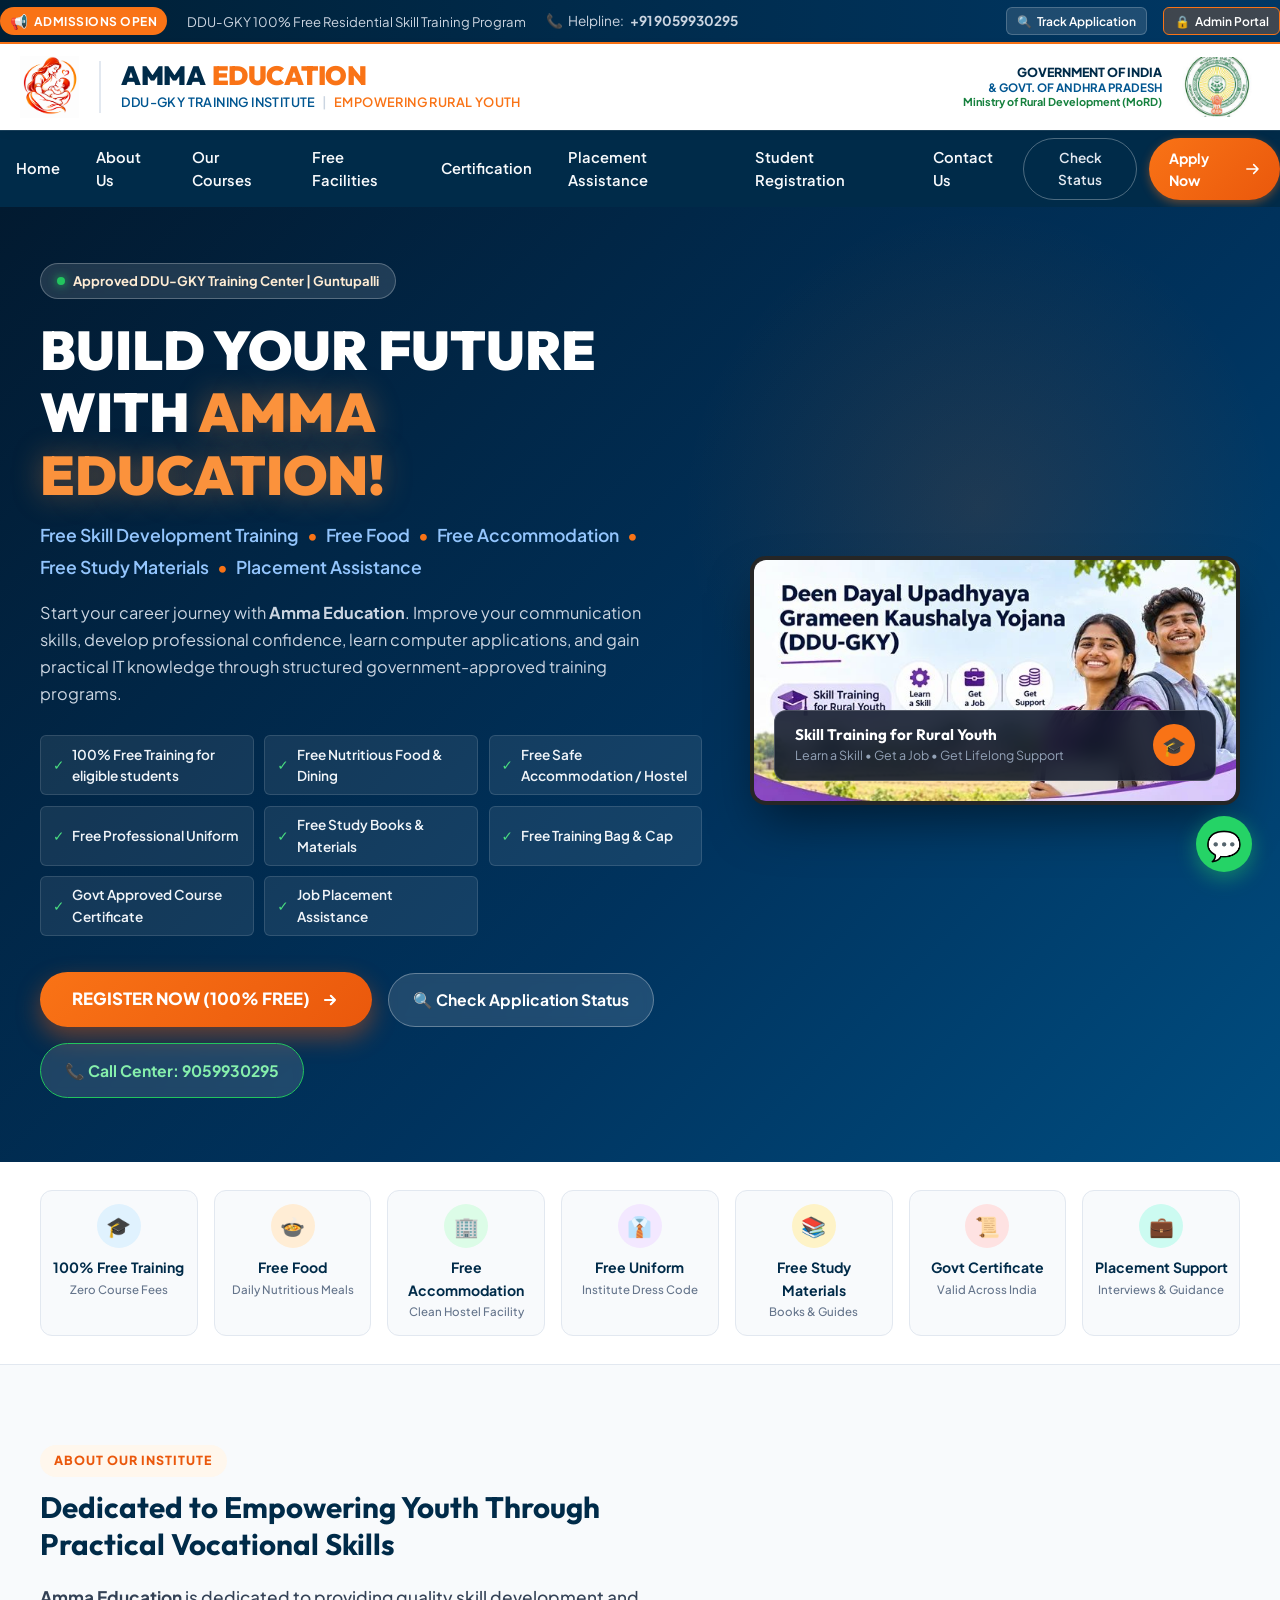
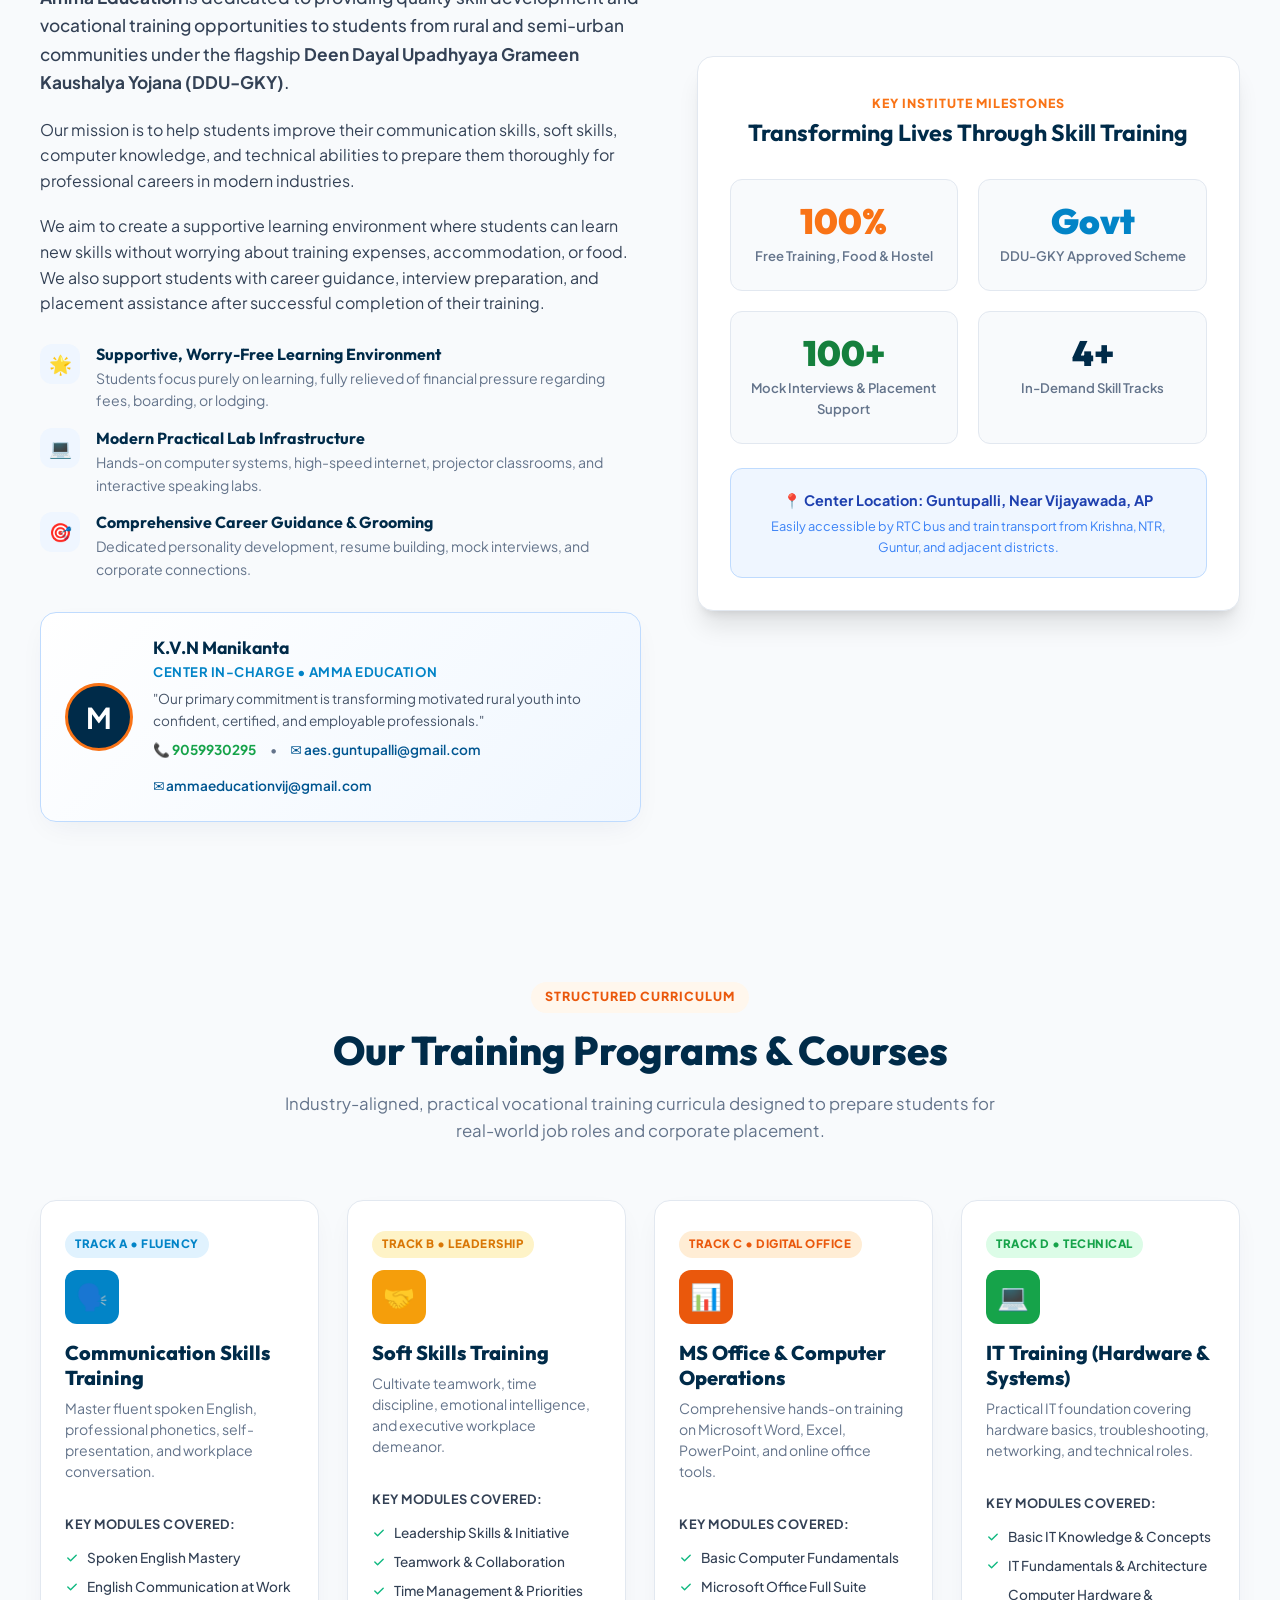
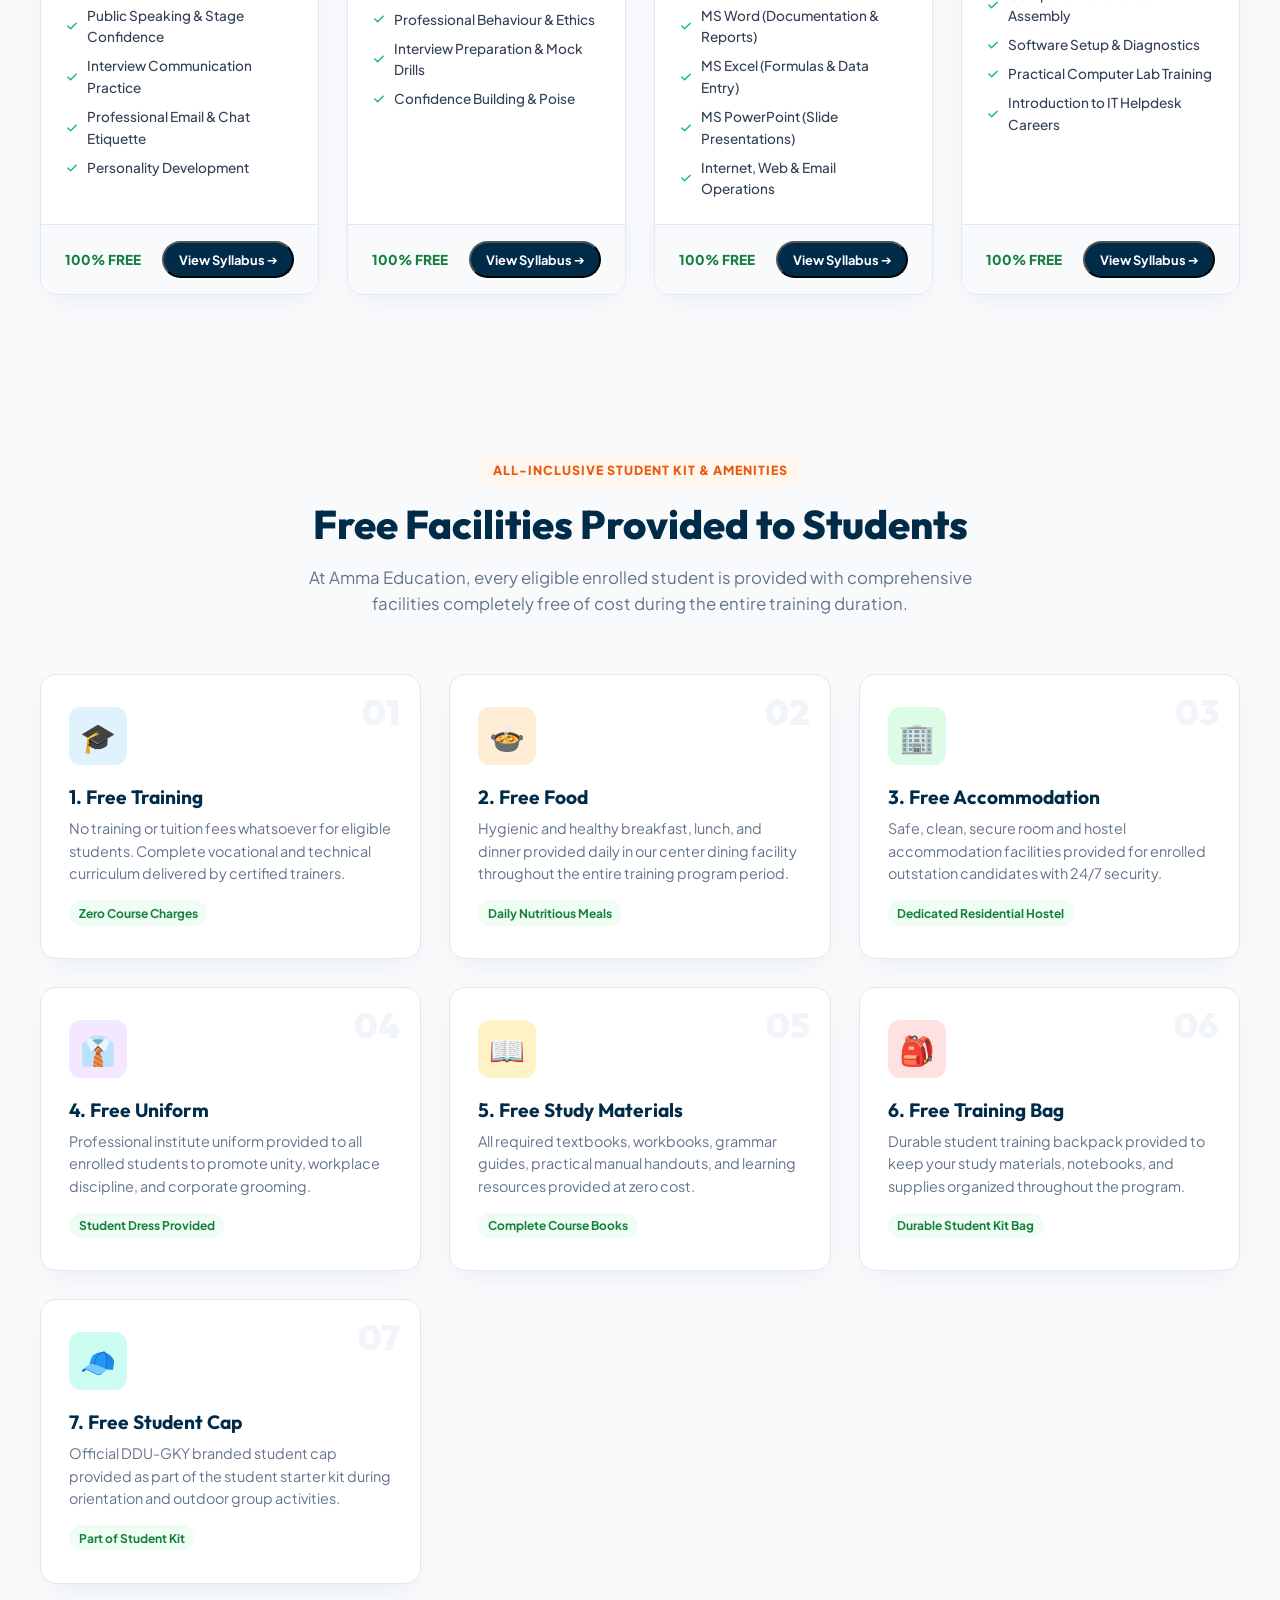
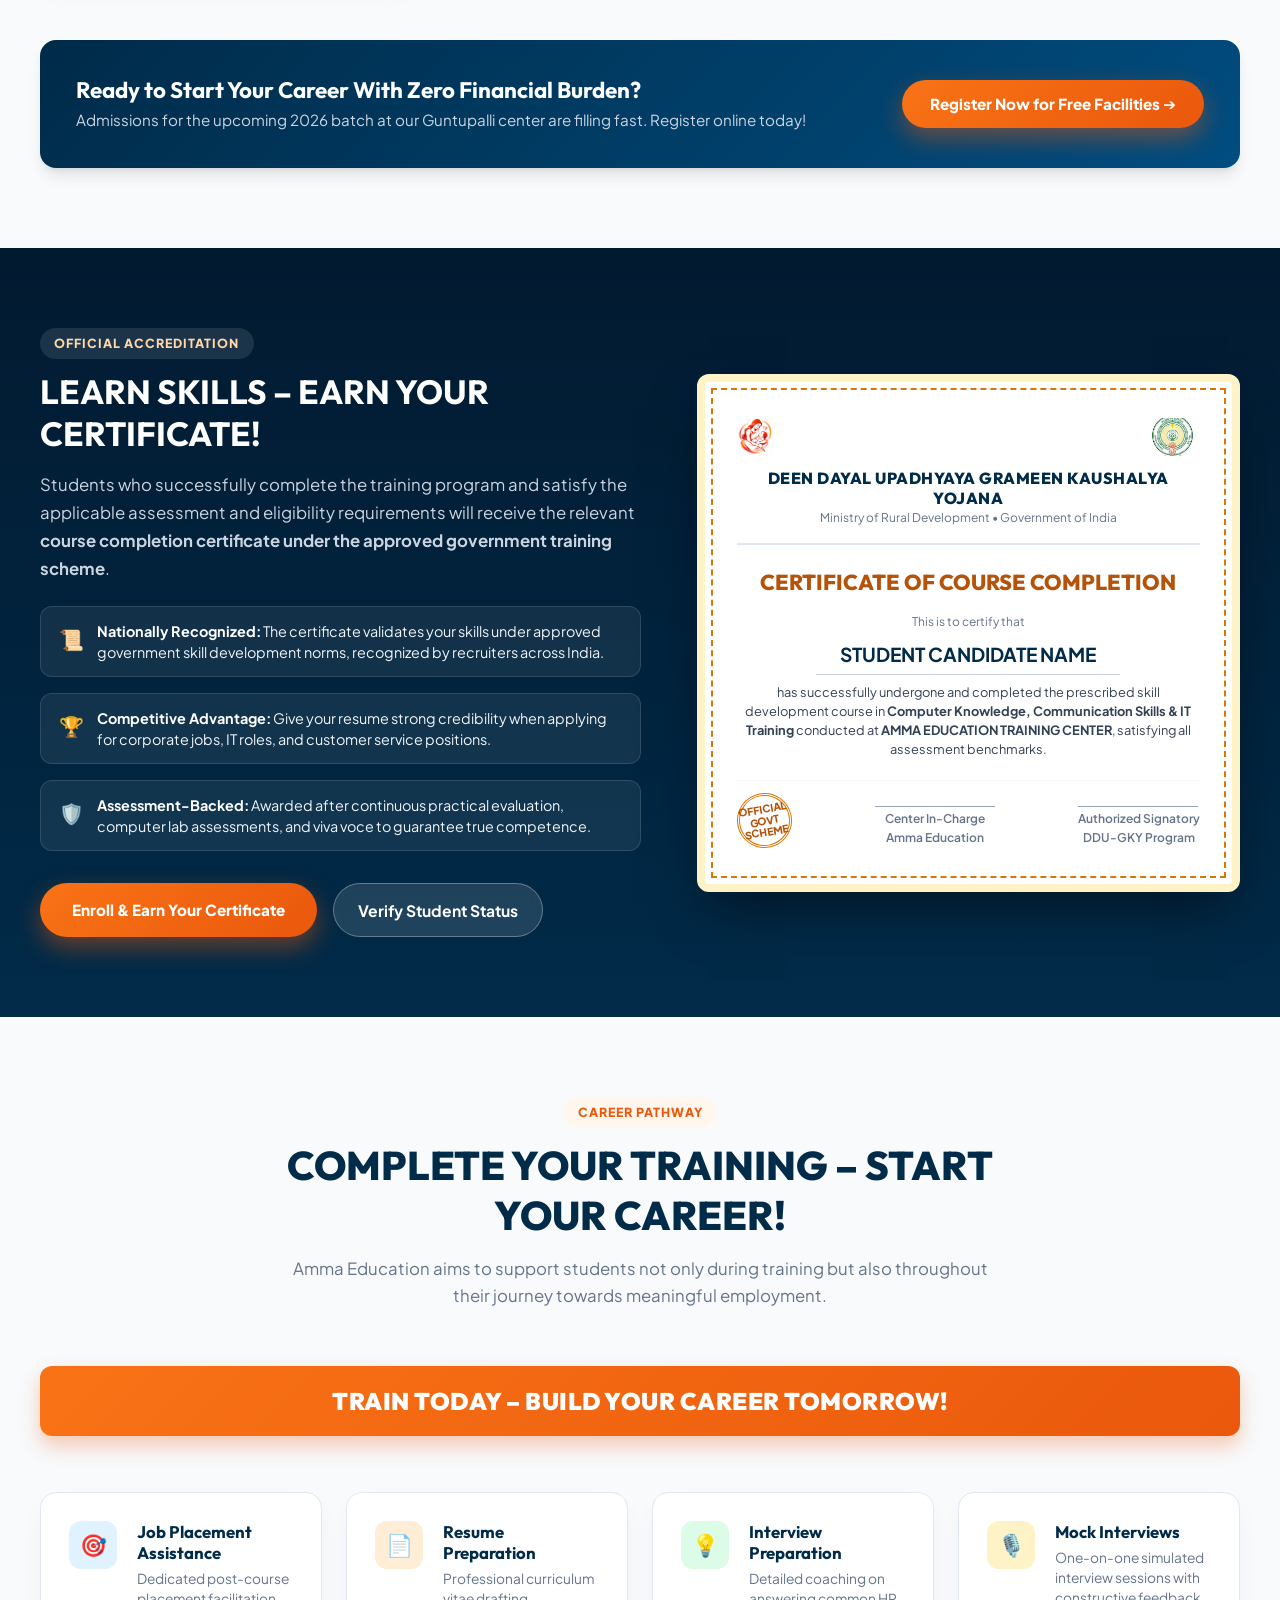
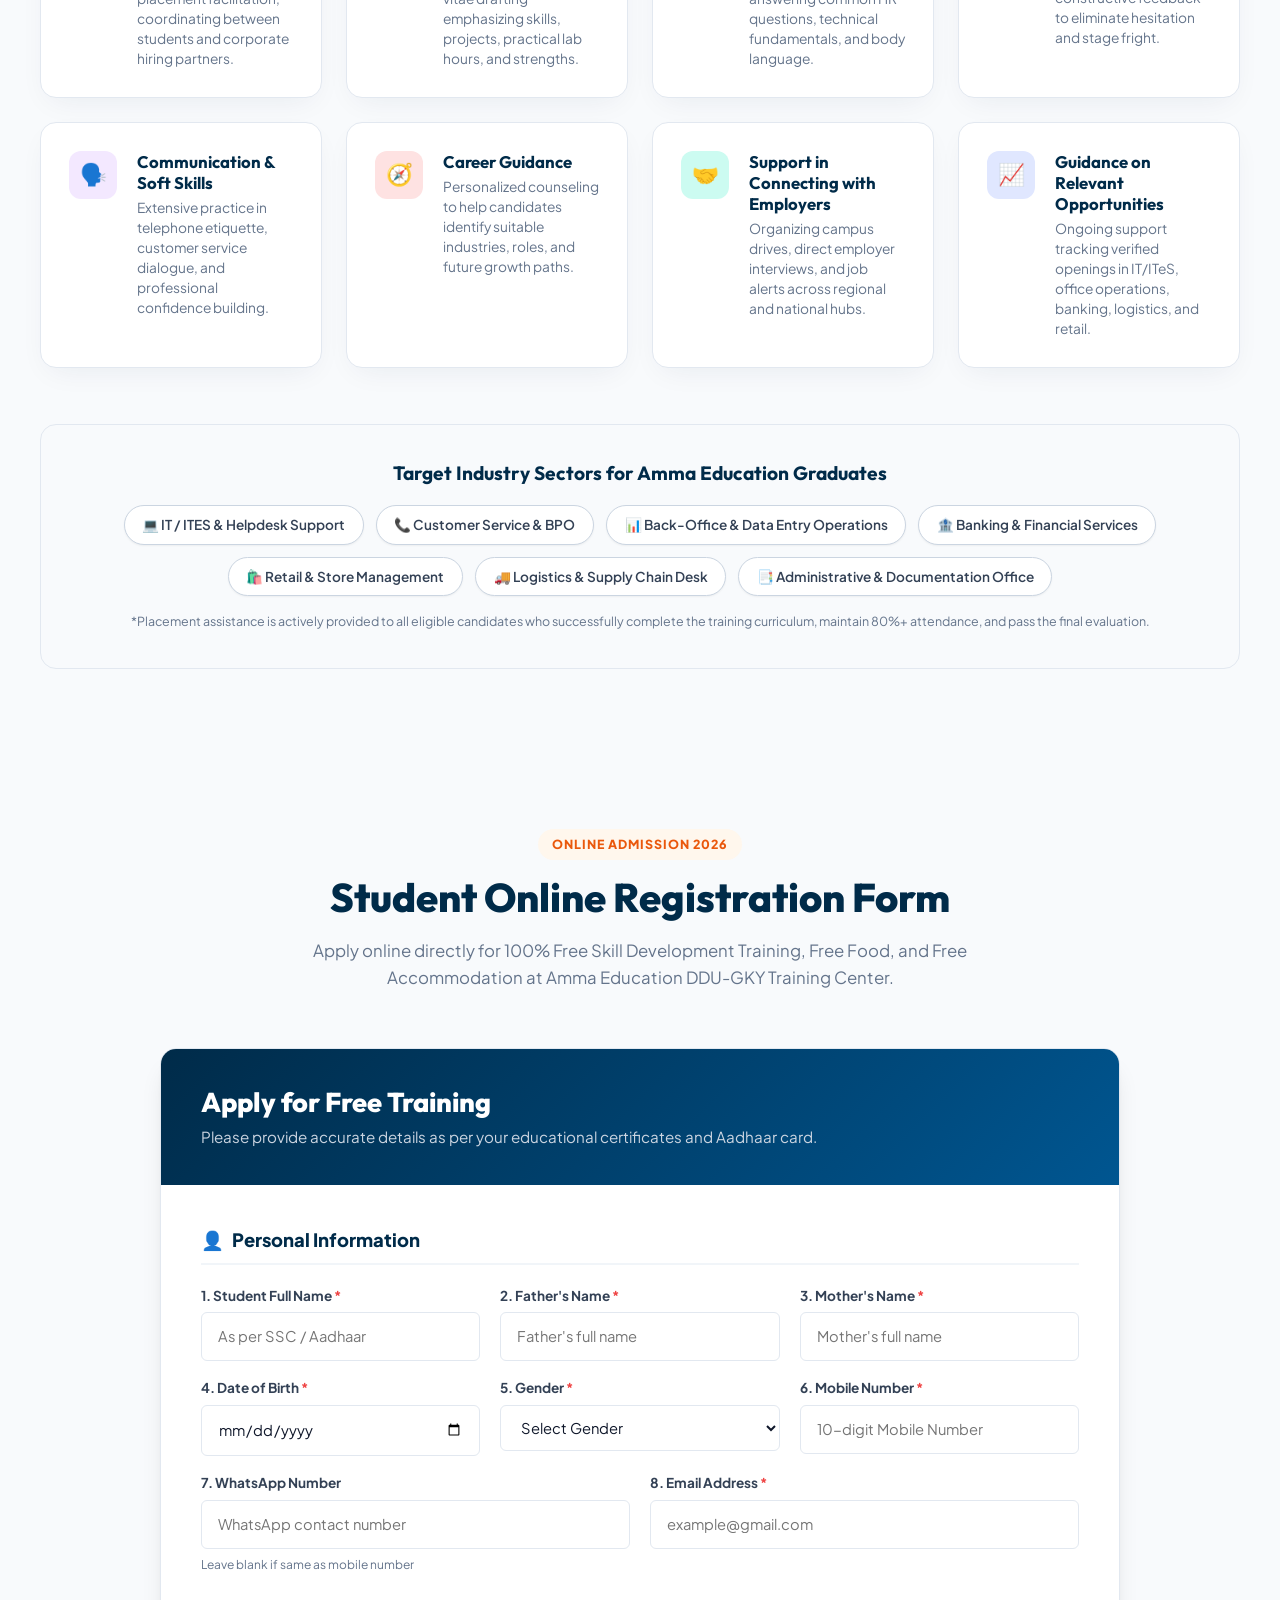
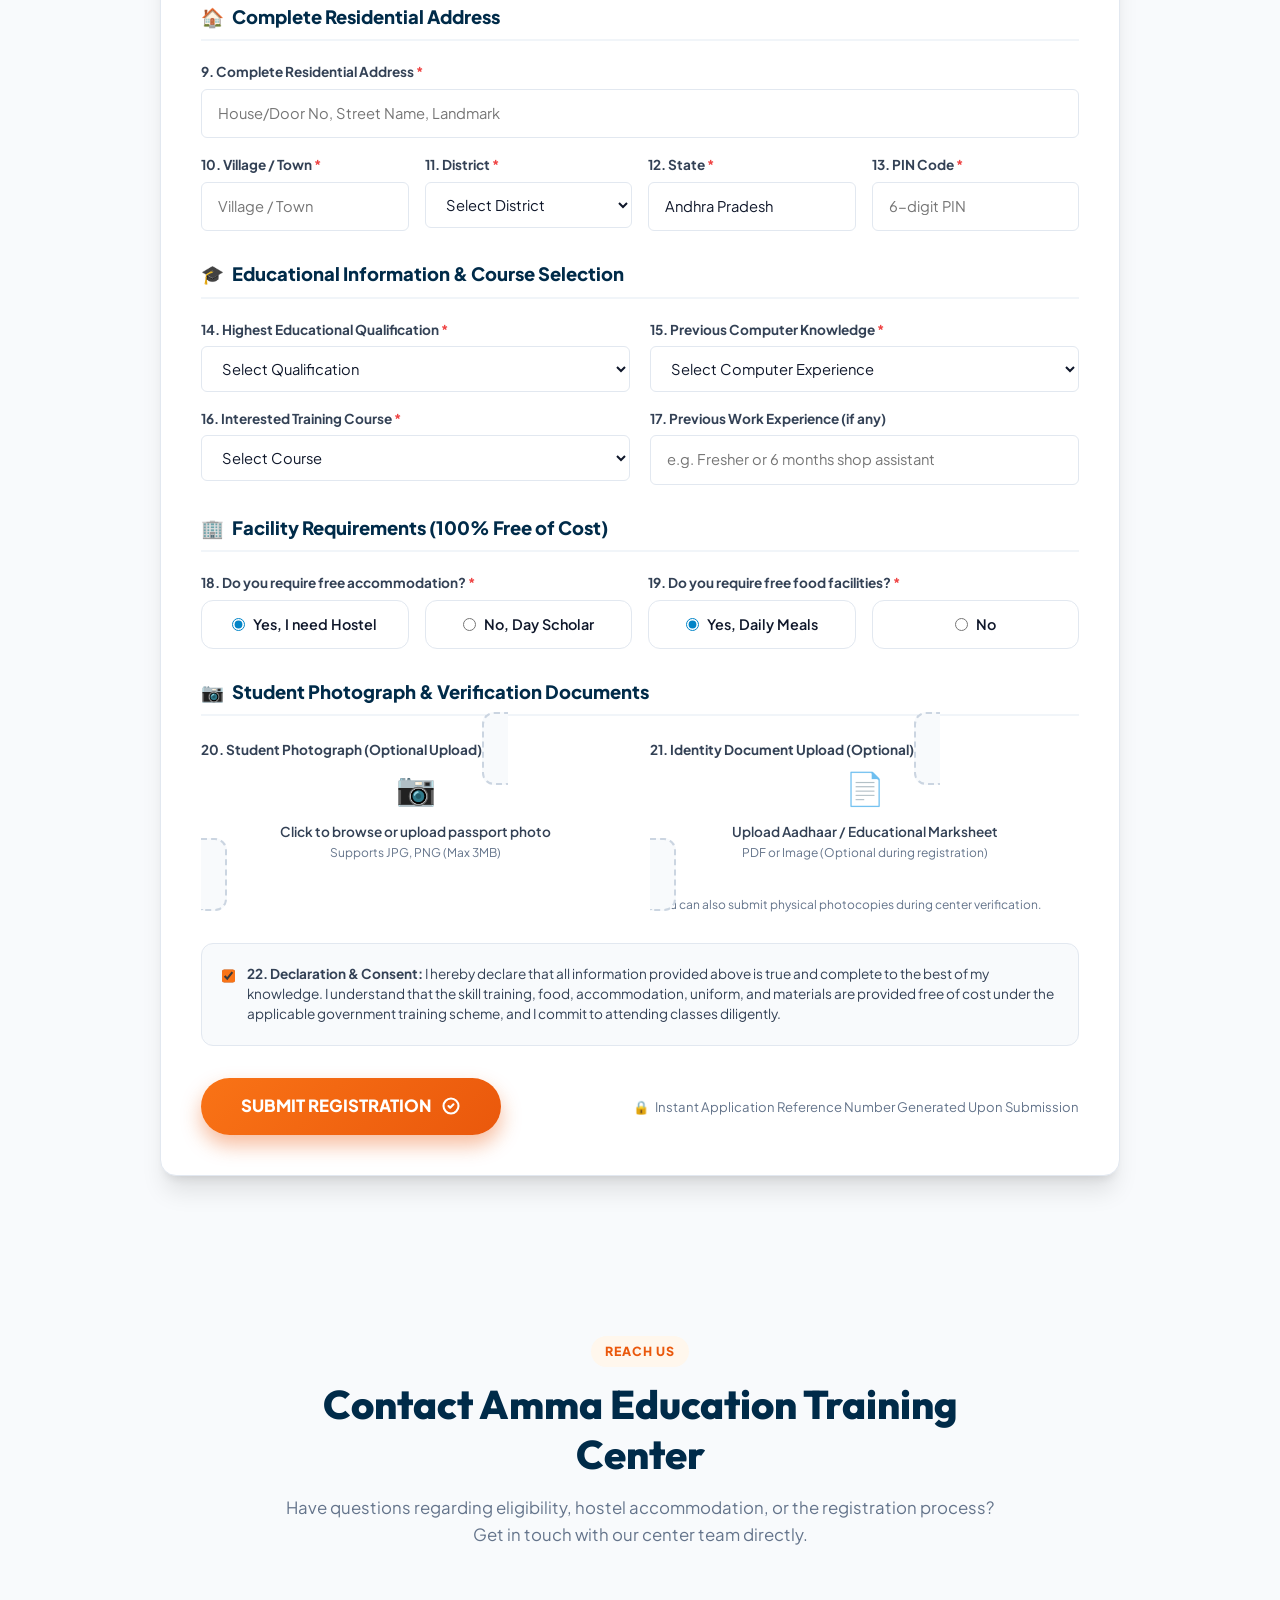
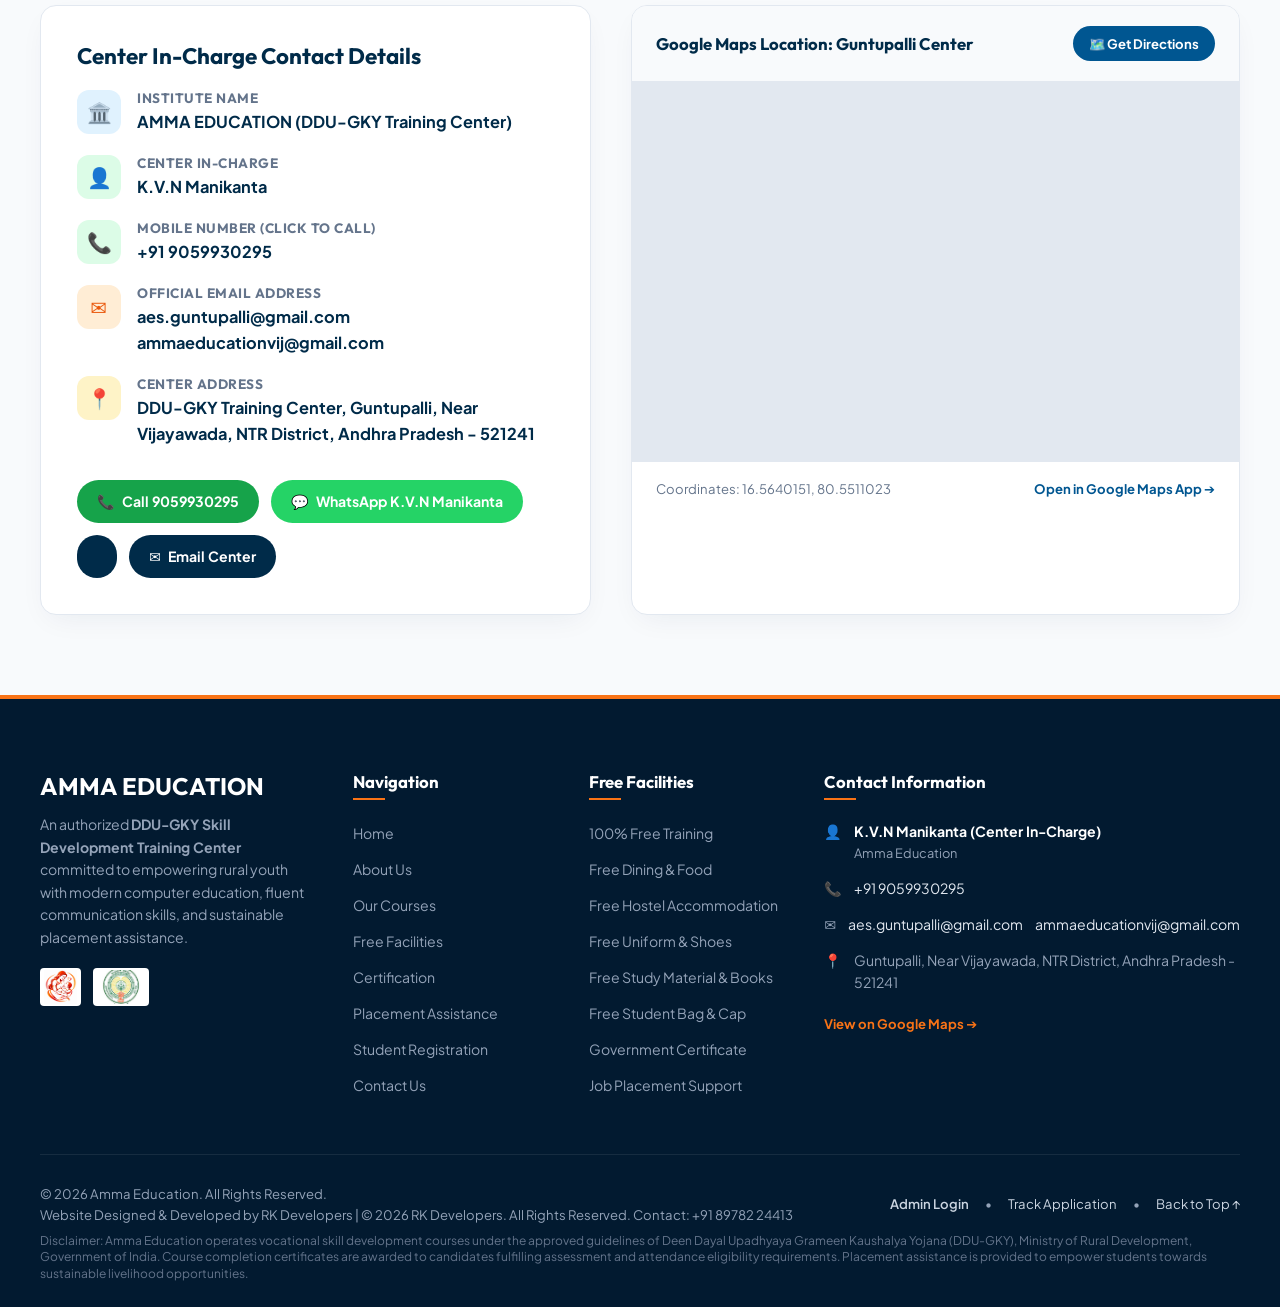
==== commit efb00f45: "Update index.html" ====
--- a/amma-education/index.html
+++ b/amma-education/index.html
@@ -1259,7 +1259,9 @@
         <div>
           © 2026 Amma Education. All Rights Reserved.
 <div>
-Website Designed & Developed by RK Developers © 2026. All Rights Reserved.</div>
+Website Designed & Developed by RK Developers | © 2026 RK Developers. All Rights Reserved.
+
+Contact: +91 89782 24413</div>
         </div>
         <div style="display: flex; gap: 1rem;">
           <a href="admin.html" style="color: #cbd5e1; font-weight: 600;">Admin Login</a>
